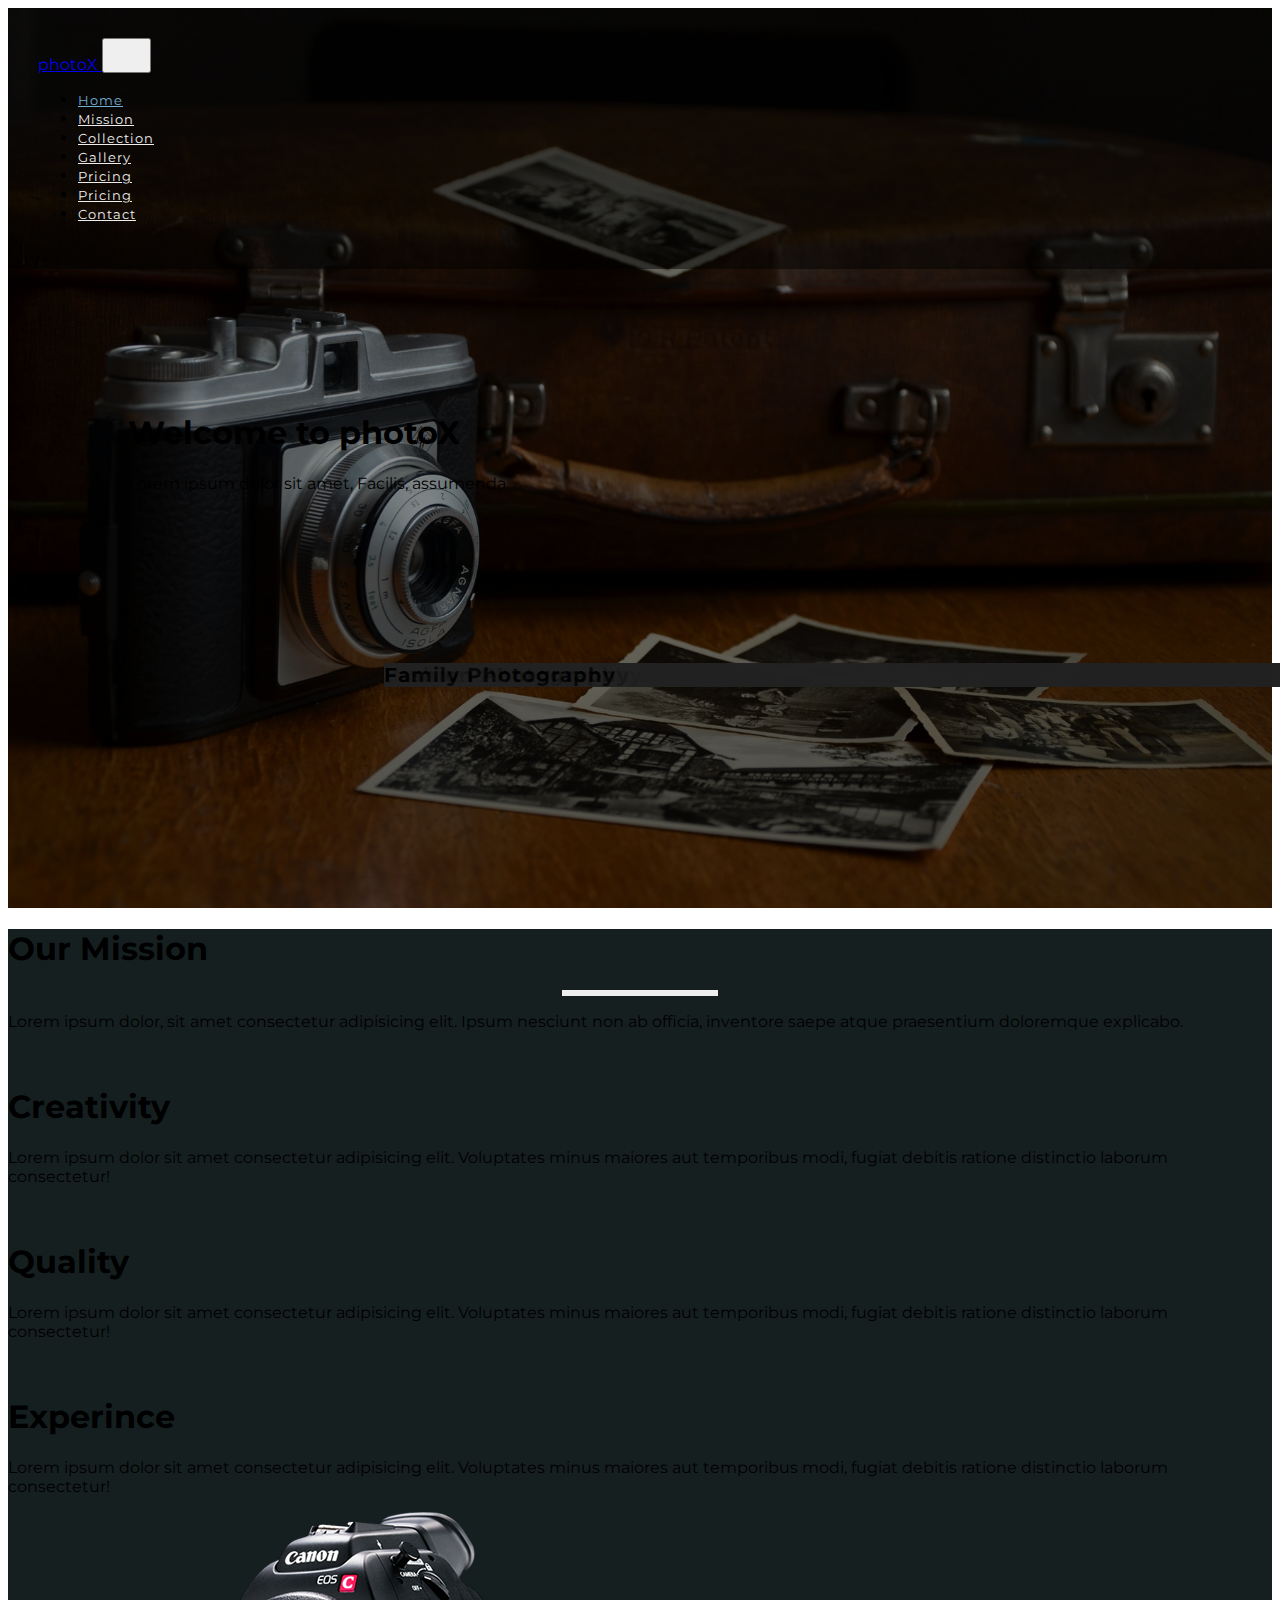
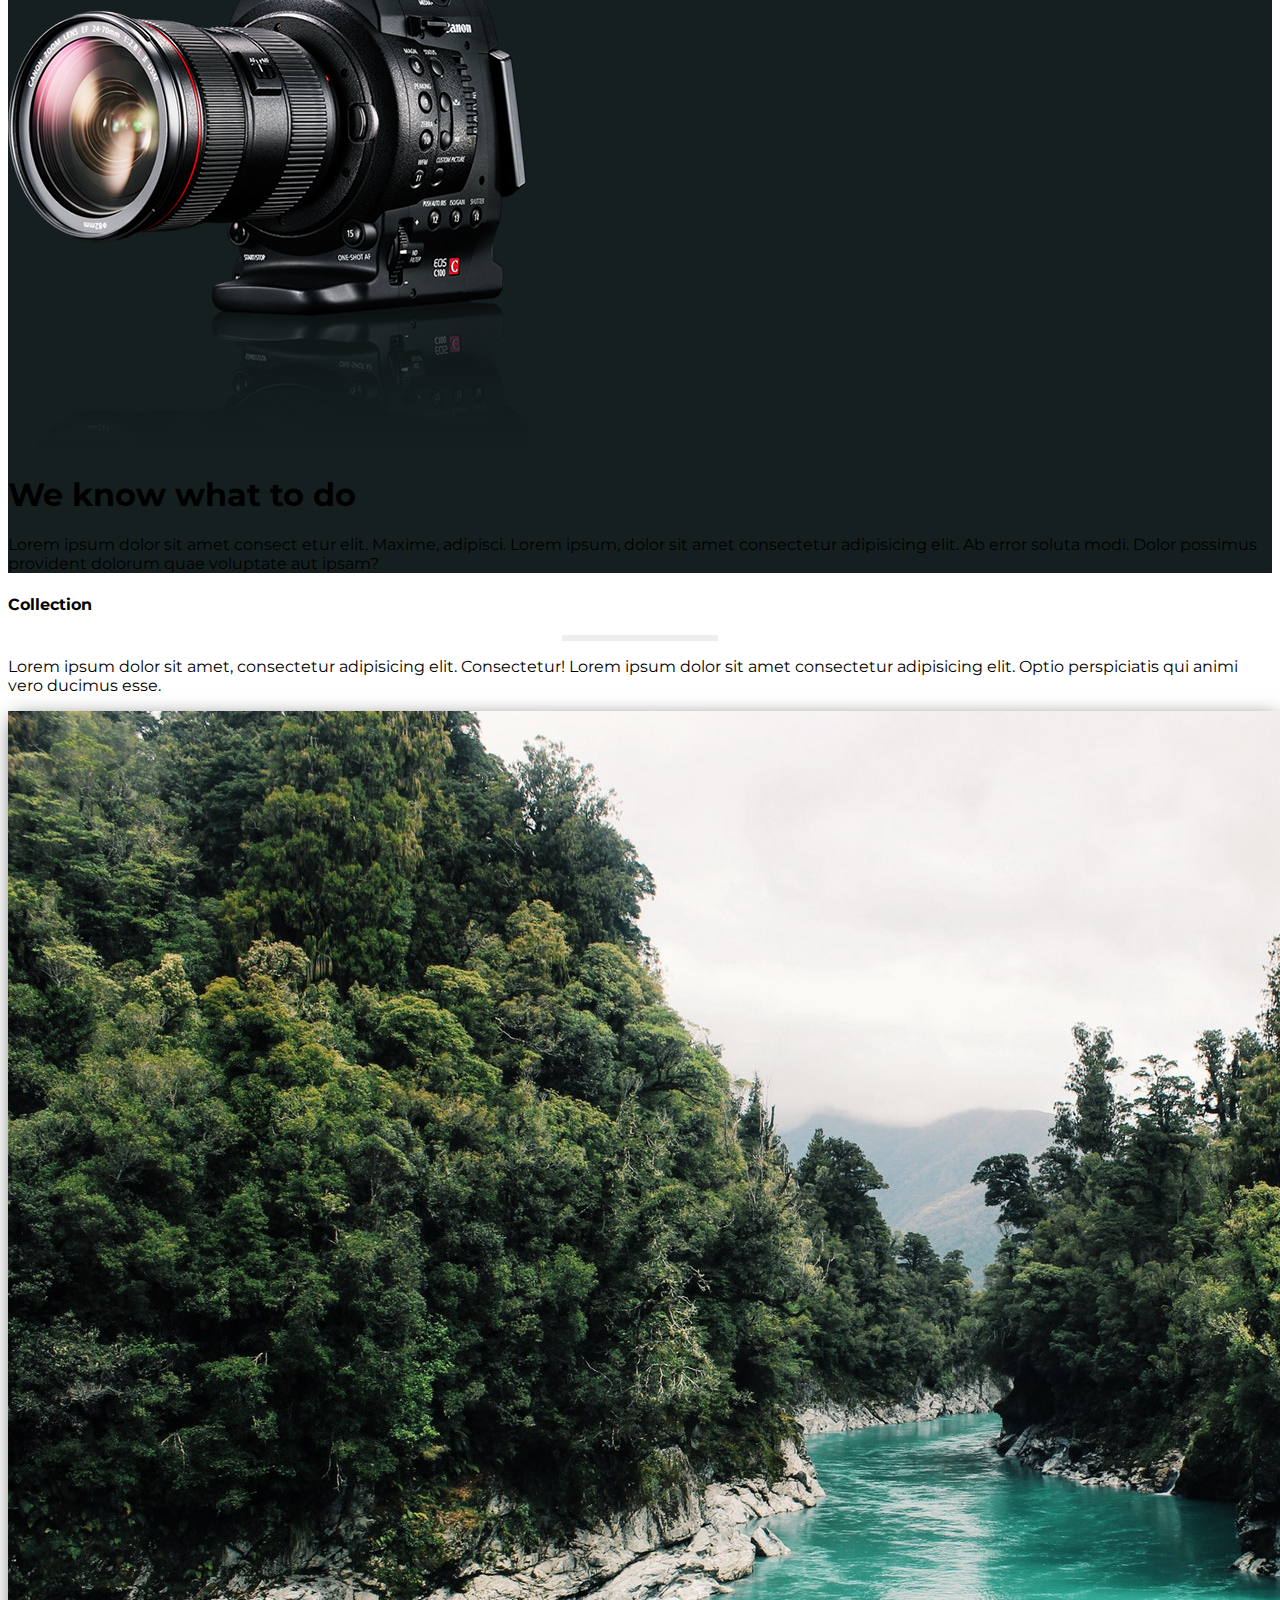
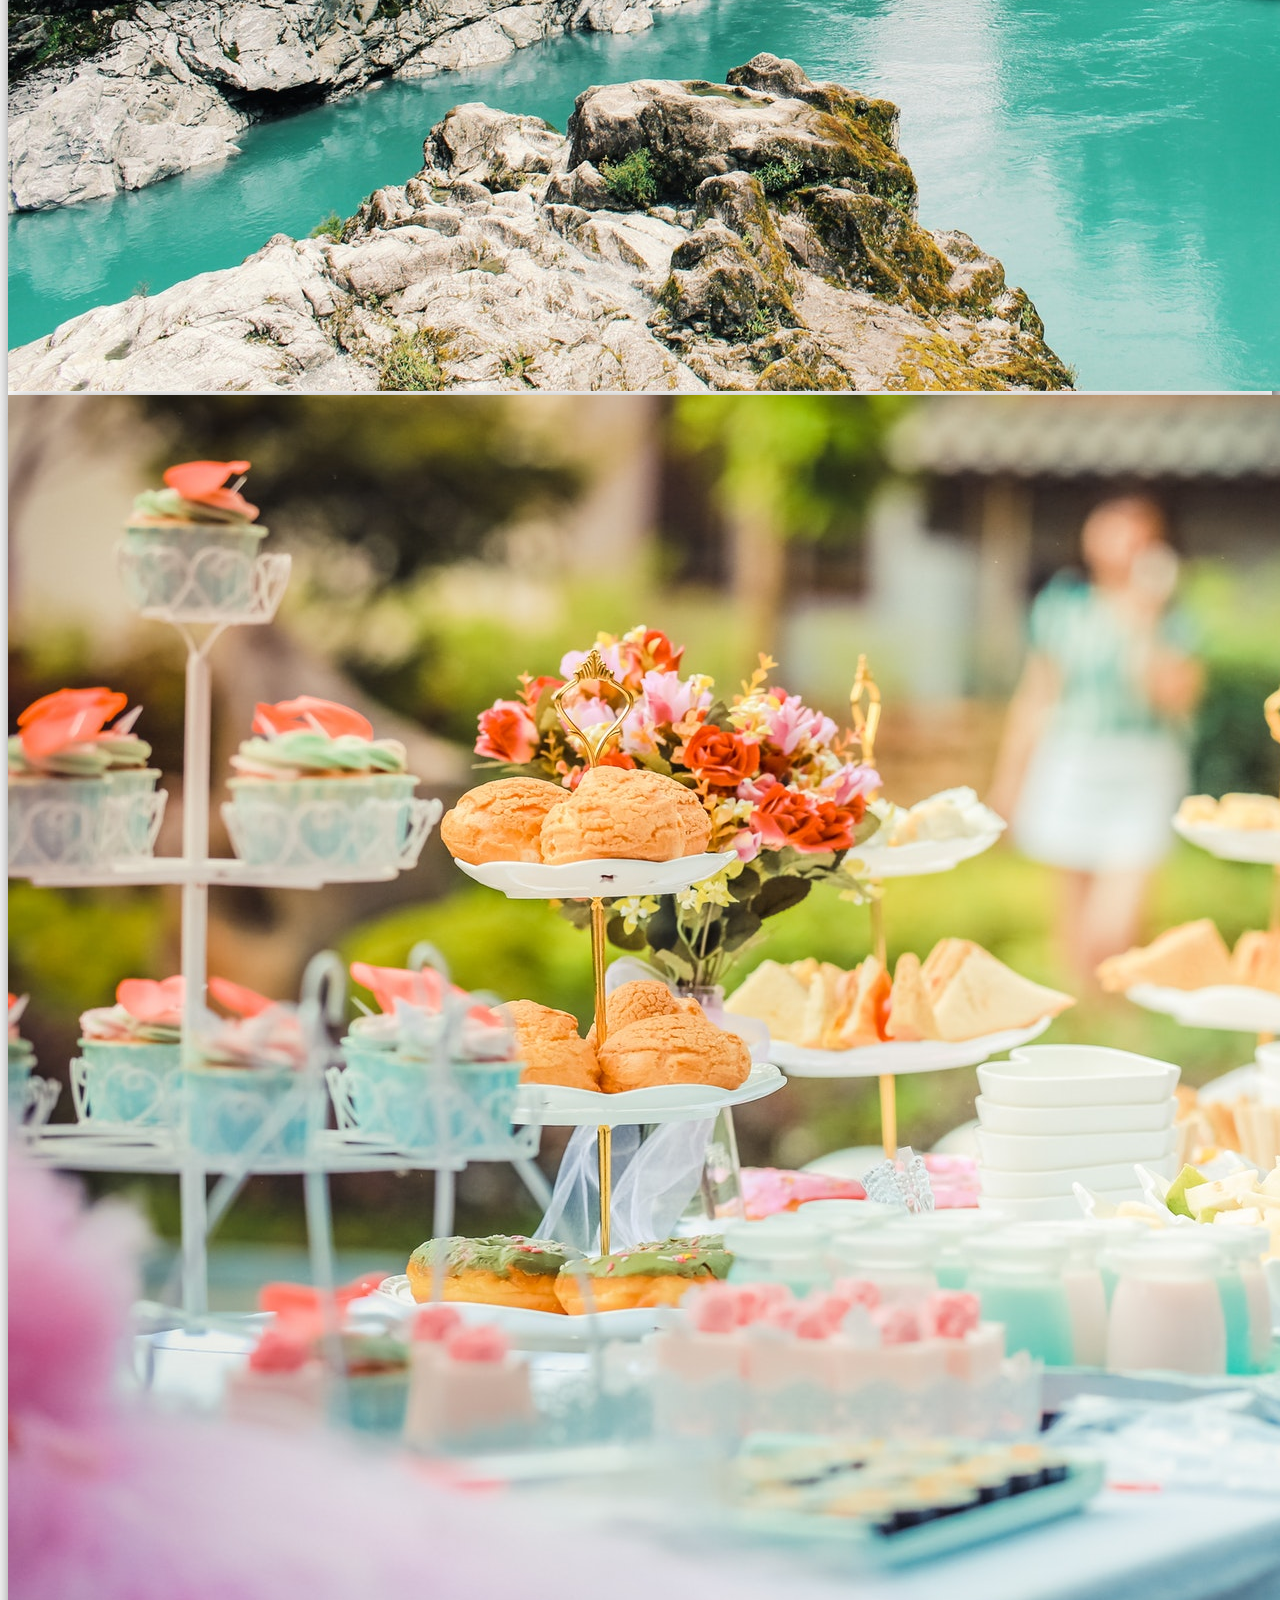
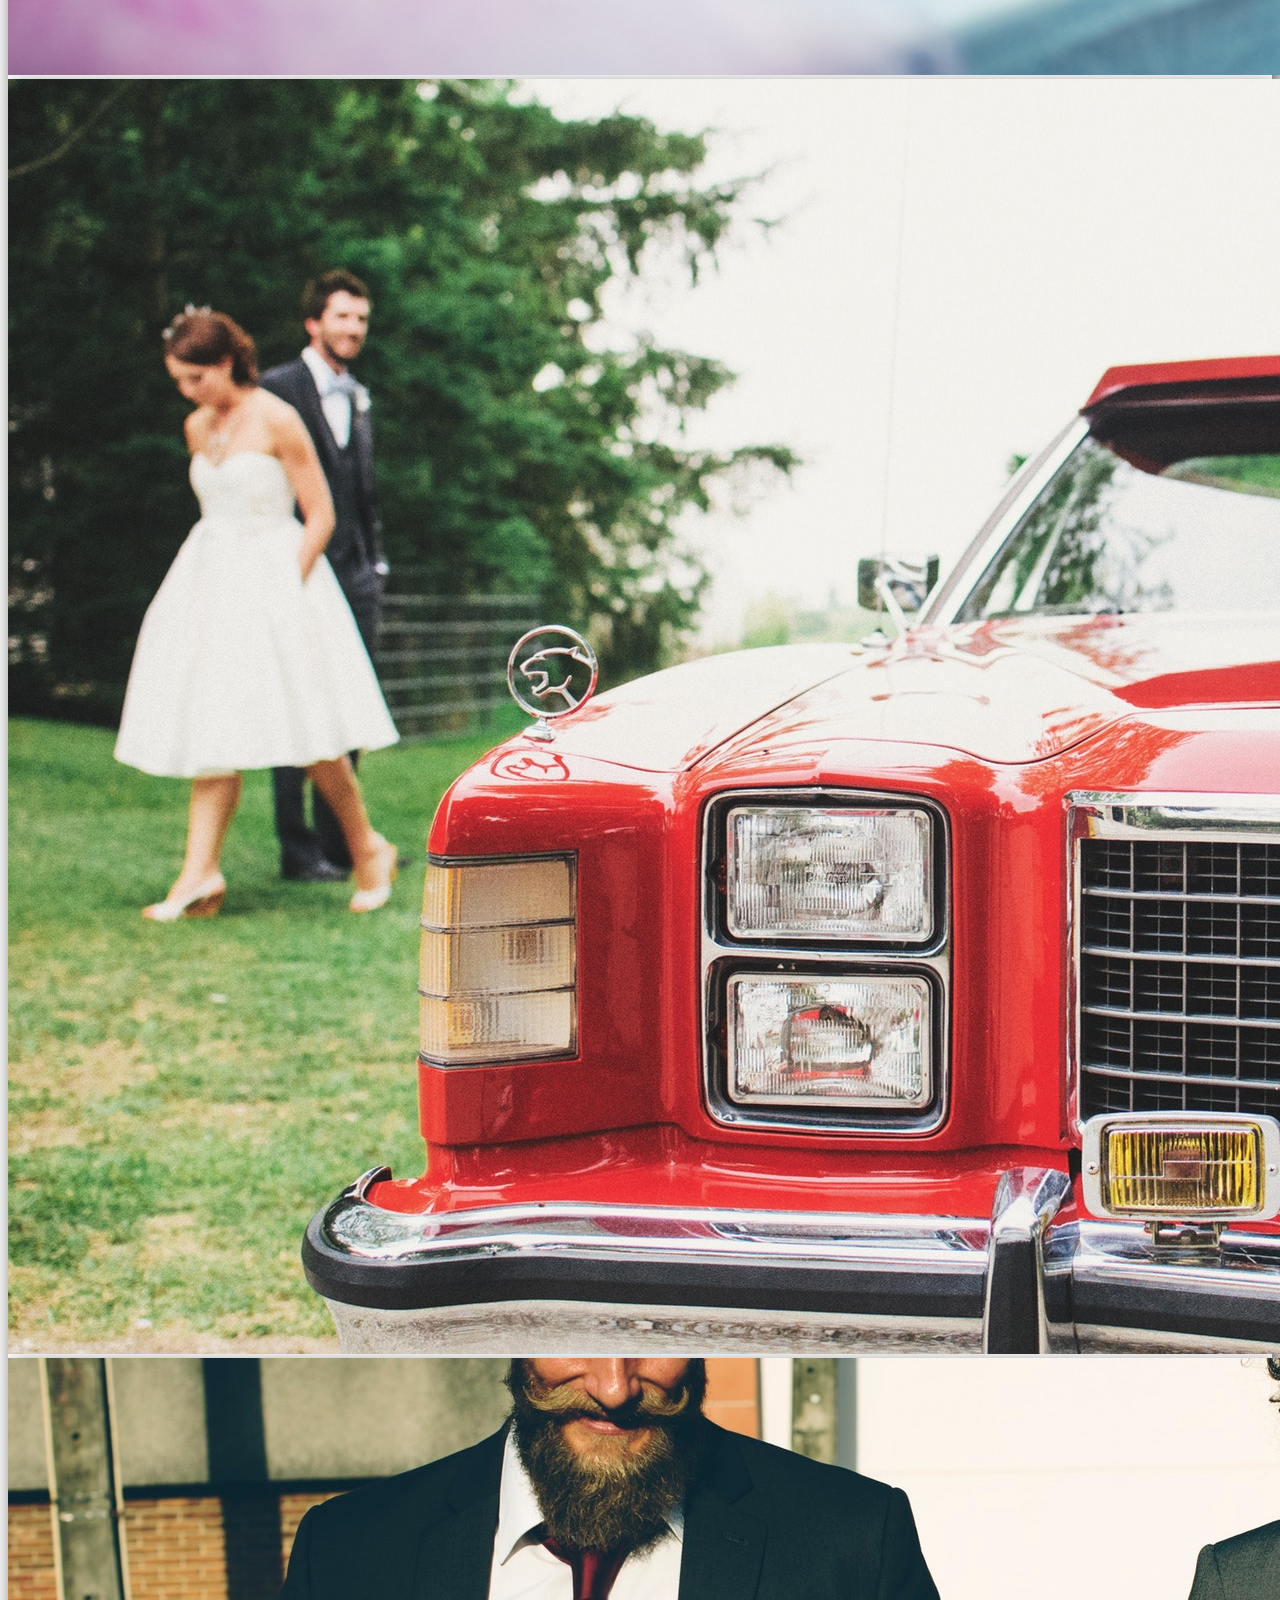
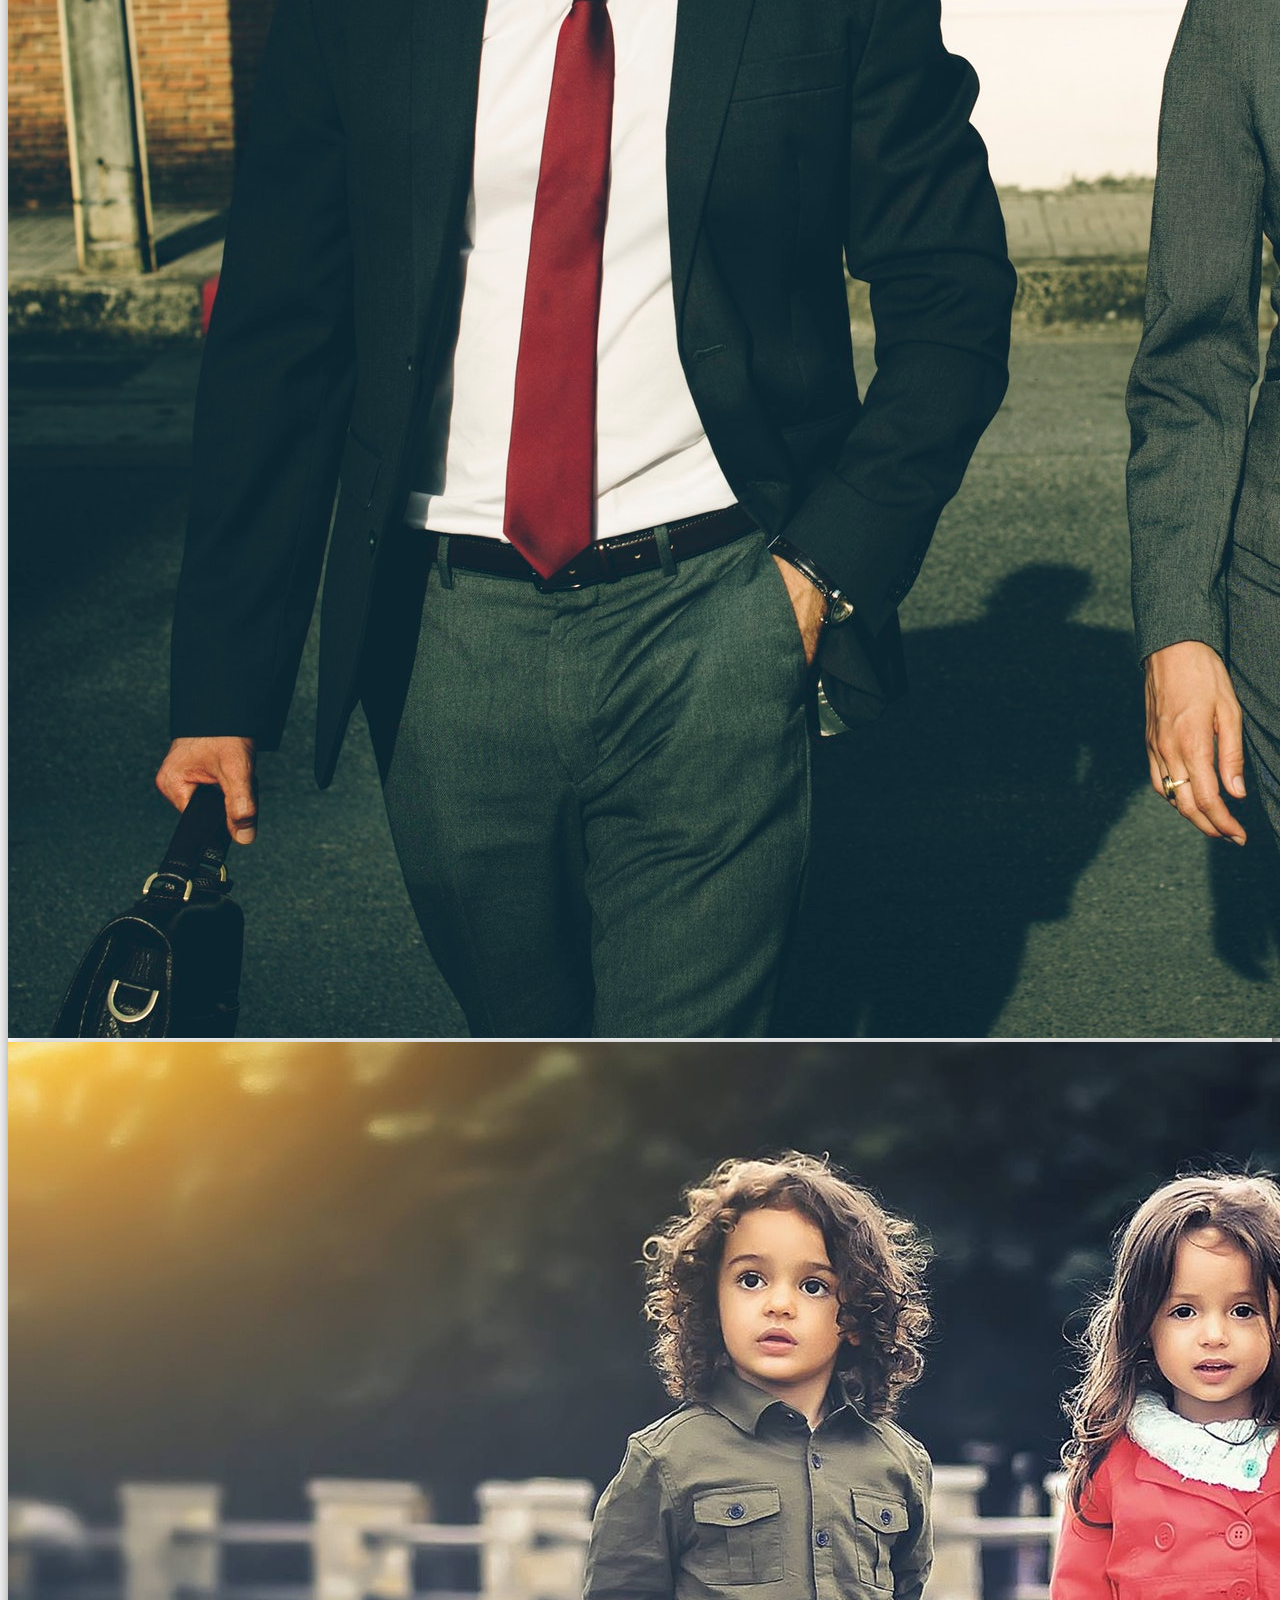
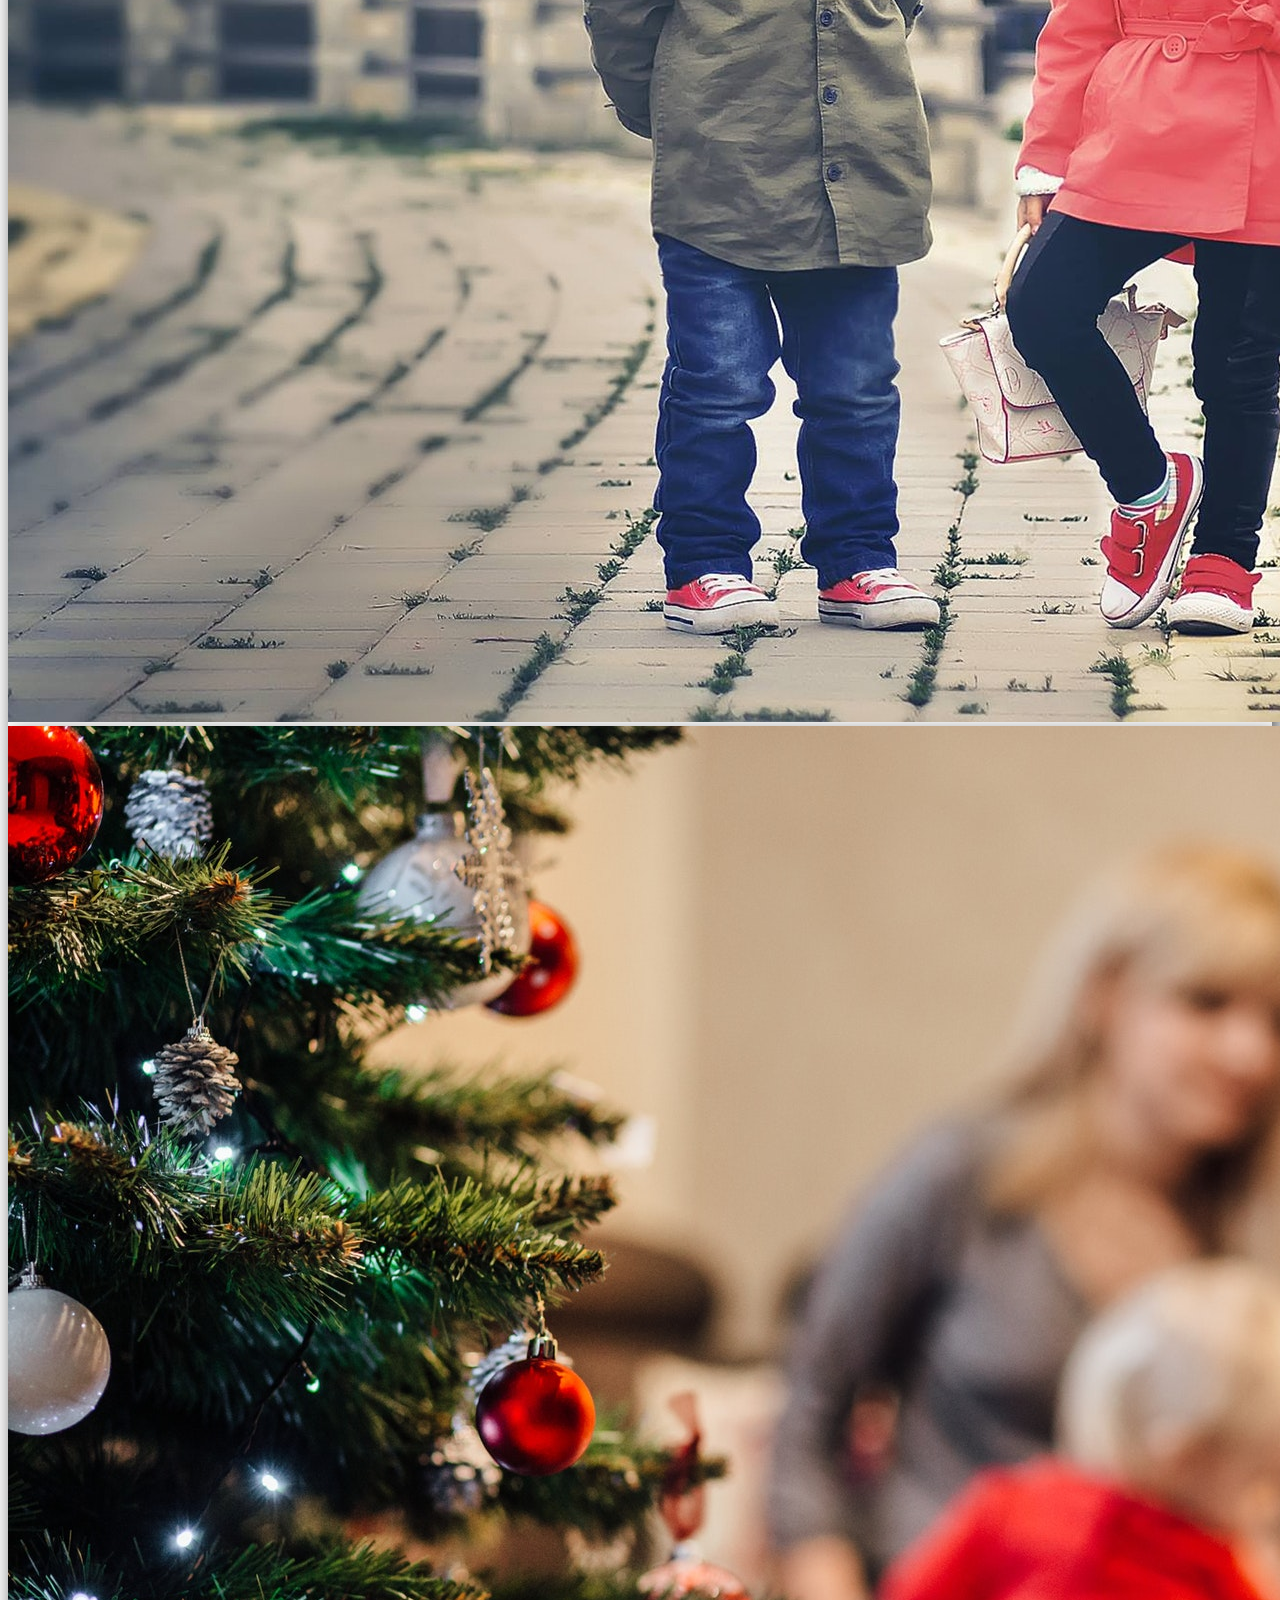
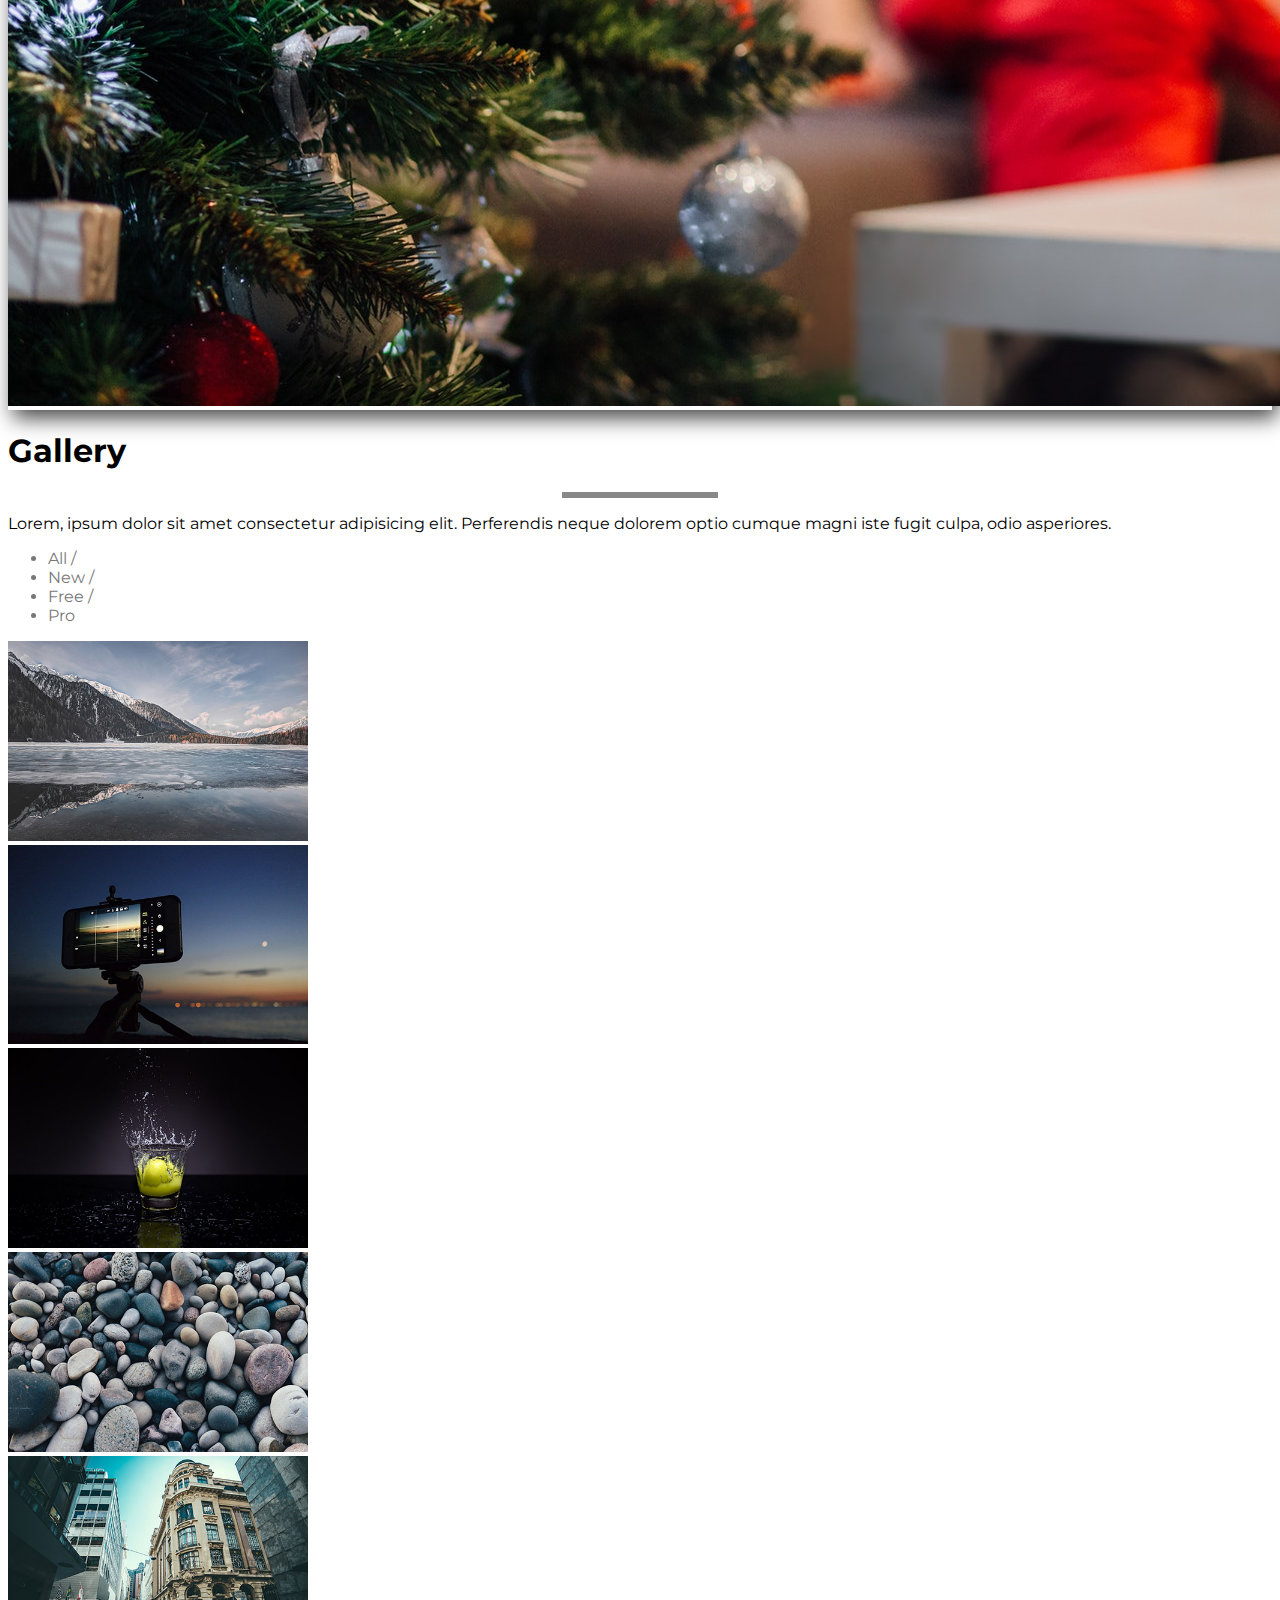
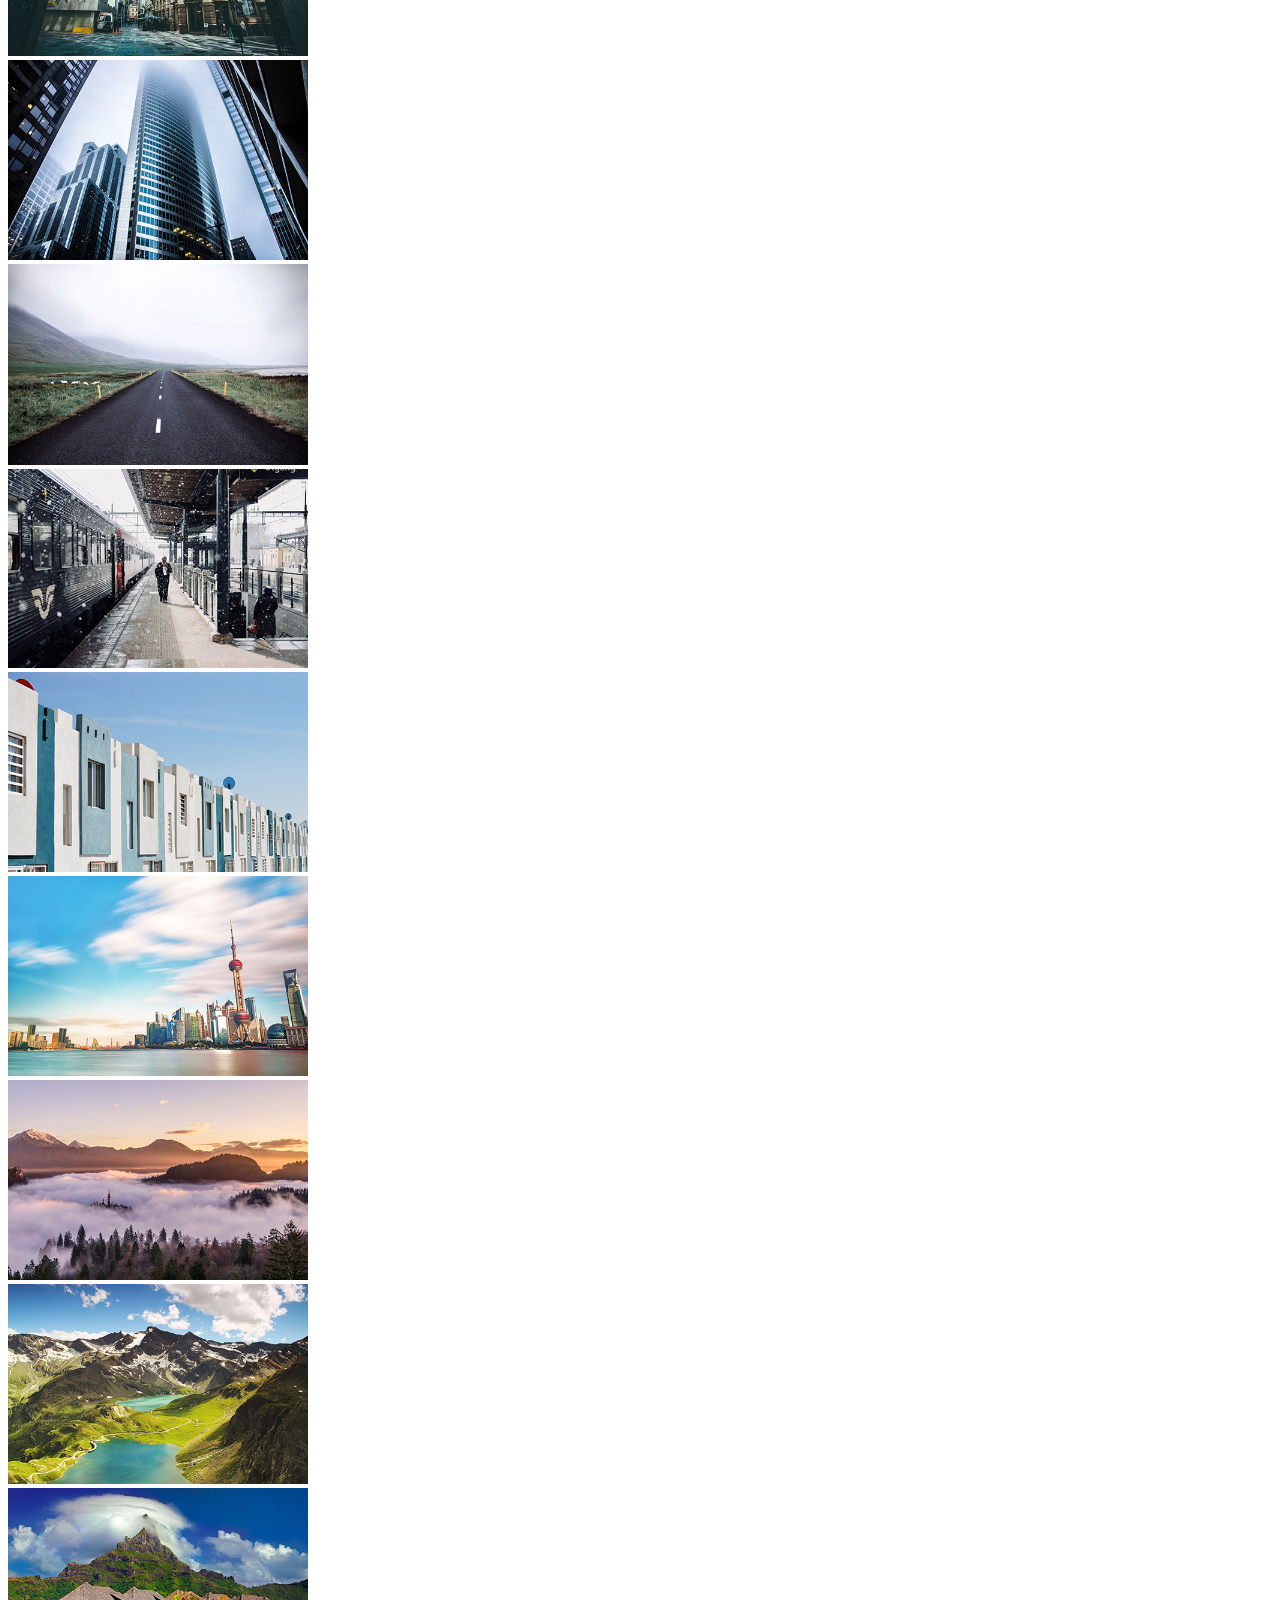
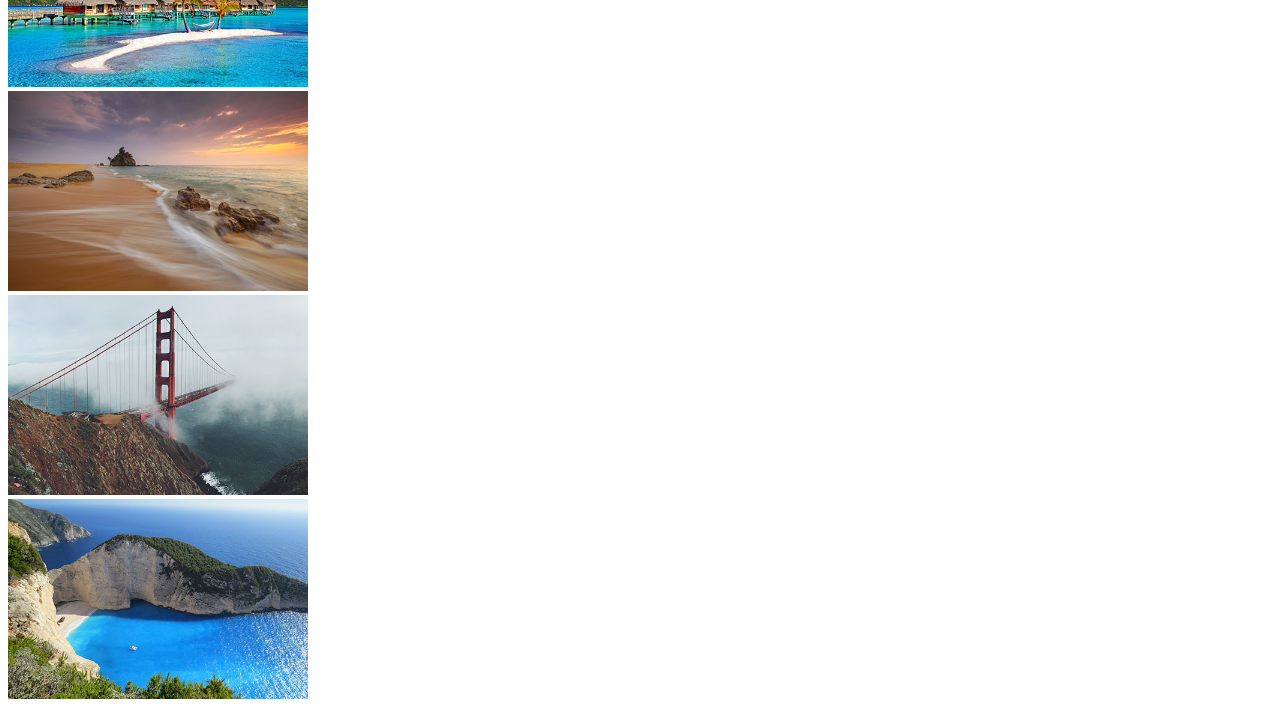
==== Project 3/index.html @ f21deffd "gallery added" ====
<!DOCTYPE html>
<html lang="en">
<head>
  <meta charset="UTF-8">
  <meta name="viewport" content="width=device-width, initial-scale=1.0">
  <meta http-equiv="X-UA-Compatible" content="ie=edge">
  <link rel="stylesheet" href="https://use.fontawesome.com/releases/v5.7.0/css/all.css" integrity="sha384-lZN37f5QGtY3VHgisS14W3ExzMWZxybE1SJSEsQp9S+oqd12jhcu+A56Ebc1zFSJ" crossorigin="anonymous">
  <link rel="stylesheet" href="https://stackpath.bootstrapcdn.com/bootstrap/4.2.1/css/bootstrap.min.css" integrity="sha384-GJzZqFGwb1QTTN6wy59ffF1BuGJpLSa9DkKMp0DgiMDm4iYMj70gZWKYbI706tWS" crossorigin="anonymous">
  <link rel="stylesheet" href="https://fonts.googleapis.com/css?family=Montserrat">
  <link rel="stylesheet" href="style.css">
  <title>Admin Dashboard</title>
</head>
<body>
  
  <!-- header -->
  <header>

    <!-- navbar   -->
    <nav class="navbar navbar-expand-lg fixed-top nav-menu">
      <a href="#" class="navbar-brand text-light text-uppercase"><span class="h2 font-weight-bold">photo</span><span class="h1">X</span>
      </a>
      <button class="navbar-toggler nav-button" type="button" data-toggle="collapse" data-target="#myNavbar">
        <div class="bg-light line1"></div>
        <div class="bg-light line2"></div>        
        <div class="bg-light line3"></div>        
      </button>
      <div class="collapse navbar-collapse justify-content-end text-uppercase font-weight-bold" id="myNavbar">
        <ul class="navbar-nav">
          <li class="nav-item"><a href="#" class="nav-link m-2 menu-item nav-active">Home</a></li>
          <li class="nav-item"><a href="#" class="nav-link m-2 menu-item">Mission</a></li>
          <li class="nav-item"><a href="#" class="nav-link m-2 menu-item">Collection</a></li>
          <li class="nav-item"><a href="#" class="nav-link m-2 menu-item">Gallery</a></li>
          <li class="nav-item"><a href="#" class="nav-link m-2 menu-item">Pricing</a></li>
          <li class="nav-item"><a href="#" class="nav-link m-2 menu-item">Pricing</a></li>
          <li class="nav-item"><a href="#" class="nav-link m-2 menu-item">Contact</a></li>
        </ul>
      </div>
    </nav>
    <!-- end of navbar   -->
    
    <!-- banner -->
    <div class="text-light text-md-right text-center banner">
      <h1 class="display-4 banner-heading">Welcome to <span class="text-uppercase">photo</span><span class="display-3">X</span></h1>
      <p class="lead banner-par">Lorem ipsum dolor sit amet, Facilis, assumenda.</p>
    </div>
    <!-- end of banner -->

  </header>
  <!-- end of header -->

  <!-- mission -->
  <section class="p-5 mission">
    <div class="container-fluid">
      <!-- title -->
      <div class="row text-white text-center">
        <div class="col m-4">
          <h1 class="display-4 mb-4 ">Our Mission</h1>
          <div class="underline mb-4"></div>
          <p class="lead">Lorem ipsum dolor, sit amet consectetur adipisicing elit. Ipsum nesciunt non ab officia, inventore saepe atque praesentium doloremque explicabo.</p>
        </div>
      </div>
      <!-- end of title -->
      <div class="row my-5">
        <div class="col-md-4 text-center">
          <li class="fas fa-cogs fa-5x text-danger mb-4"></li>
          <h1 class="text-white mb-3">Creativity</h1>
          <p class="text-muted">Lorem ipsum dolor sit amet consectetur adipisicing elit. Voluptates minus maiores aut temporibus modi, fugiat debitis ratione distinctio laborum consectetur!</p>
        </div>

        <div class="col-md-4 text-center">
          <li class="fas fa-thumbs-up fa-5x text-danger mb-4"></li>
          <h1 class="text-white mb-3">Quality</h1>
          <p class="text-muted">Lorem ipsum dolor sit amet consectetur adipisicing elit. Voluptates minus maiores aut temporibus modi, fugiat debitis ratione distinctio laborum consectetur!</p>
        </div>

        <div class="col-md-4 text-center">
          <li class="fas fa-handshake fa-5x text-danger mb-4"></li>
          <h1 class="text-white mb-3">Experince</h1>
          <p class="text-muted">Lorem ipsum dolor sit amet consectetur adipisicing elit. Voluptates minus maiores aut temporibus modi, fugiat debitis ratione distinctio laborum consectetur!</p>
        </div>
      </div>      
    </div>
    <div class="container">
      <div class="row align-items-center">
        <div class="col-lg-5 text-center">
          <img src="images/camera.png" alt="" class="img-fluid camera-img">
        </div>
        <div class="col-lg-7 text-white text-lg-right text-center mission-text">
          <h1>We know what to do</h1>
          <p class="lead">Lorem ipsum dolor sit amet consect etur  elit. Maxime, adipisci. Lorem ipsum, dolor sit amet consectetur adipisicing elit. Ab error soluta modi. Dolor possimus provident dolorum quae voluptate aut ipsam?</p>
        </div>
      </div> 
    </div>
  </section>
  <!-- end of mission -->

  <!-- collection -->
  <section class="bg-secondary py-4">
    <div class="container-fluid">
      <!-- title -->
      <div class="row text-white text-center">
        <div class="col m-4">
          <h4 class="display-4 mb-4">Collection</h4>
          <div class="underline mb-4"></div>
          <p class="lead">Lorem ipsum dolor sit amet, consectetur adipisicing elit. Consectetur! Lorem ipsum dolor sit amet consectetur adipisicing elit. Optio perspiciatis qui animi vero ducimus esse.</p>
        </div>
      </div>
      <!-- end of title -->
      <div class="row">
        <div class="col-lg-4 col-sm-6 my-5">
          <div class="card border-0 card-shadow">
            <img src="images/nature.jpeg" class="card-img">
            <div class="card-img-overlay">
              <h5 class="text-white text-uppercase font-weight-bold p-2 heading">Nature Photography</h5>
            </div>
          </div>
        </div>
        <div class="col-lg-4 col-sm-6 my-5">
          <div class="card border-0 card-shadow">
            <img src="images/party.jpeg" class="card-img">
            <div class="card-img-overlay">
              <h5 class="text-white text-uppercase font-weight-bold p-2 heading">Party Photography</h5>
            </div>
          </div>
        </div>
        <div class="col-lg-4 col-sm-6 my-5">
          <div class="card border-0 card-shadow">
            <img src="images/wedding.jpeg" class="card-img">
            <div class="card-img-overlay">
              <h5 class="text-white text-uppercase font-weight-bold p-2 heading">Wedding Photography</h5>
            </div>
          </div>
        </div>
        <div class="col-lg-4 col-sm-6 my-5">
          <div class="card border-0 card-shadow">
            <img src="images/business.jpeg" class="card-img">
            <div class="card-img-overlay">
              <h5 class="text-white text-uppercase font-weight-bold p-2 heading">Business Photography</h5>
            </div>
          </div>
        </div>
        <div class="col-lg-4 col-sm-6 my-5">
          <div class="card border-0 card-shadow">
            <img src="images/fashion.jpeg" class="card-img">
            <div class="card-img-overlay">
              <h5 class="text-white text-uppercase font-weight-bold p-2 heading">Fashion Photography</h5>
            </div>
          </div>
        </div>
        <div class="col-lg-4 col-sm-6 my-5">
          <div class="card border-0 card-shadow">
            <img src="images/family.jpeg" class="card-img">
            <div class="card-img-overlay">
              <h5 class="text-white text-uppercase font-weight-bold p-2 heading">Family Photography</h5>
            </div>
          </div>
        </div>

      </div>
    </div>
  </section>
  <!-- end of collection -->

  <!-- gallery -->
  <section class="py-5">
    <div class="container-fluid">
      <!-- title -->
      <div class="row text-muted text-center">
        <div class="col m-4">
          <h1 class="display-4 mb-4">Gallery</h1>
          <div class="underline-dark mb-4 "></div>
          <p class="lead">Lorem, ipsum dolor sit amet consectetur adipisicing elit. Perferendis neque dolorem optio cumque magni iste fugit culpa, odio asperiores.</p>
        </div>
      </div>
      <!-- end of title -->
      <ul class="list-inline text-center text-uppercase font-weight-bold my-4">
        <li class="list-inline-item gallery-list-item" data-filter="all">All <span class="mx-md-5 mx-3  text-muted">/</span></li>
        <li class="list-inline-item gallery-list-item" data-filter="new">New <span class="mx-md-5 mx-3  text-muted">/</span></li>
        <li class="list-inline-item gallery-list-item" data-filter="free">Free <span class="mx-md-5 mx-3  text-muted">/</span></li>
        <li class="list-inline-item gallery-list-item" data-filter="pro">Pro </li>
      </ul>
      <div class="container-fluid">
        <div class="d-flex flex-wrap justify-content-center">
          <div class="filter new"><img src="images/img1.jpeg" width="300"></div>
          <div class="filter free"><img src="images/img2.jpeg" width="300"></div>
          <div class="filter pro"><img src="images/img3.jpeg" width="300"></div>
          <div class="filter new"><img src="images/img4.jpeg" width="300"></div>
          <div class="filter free"><img src="images/img5.jpeg" width="300"></div>
          <div class="filter pro"><img src="images/img6.jpeg" width="300"></div>
          <div class="filter new"><img src="images/img7.jpeg" width="300"></div>
          <div class="filter free"><img src="images/img8.jpeg" width="300"></div>
          <div class="filter pro"><img src="images/img9.jpeg" width="300"></div>
          <div class="filter new"><img src="images/img10.jpeg" width="300"></div>
          <div class="filter free"><img src="images/img11.jpeg" width="300"></div>
          <div class="filter pro"><img src="images/img12.jpeg" width="300"></div>
          <div class="filter new"><img src="images/img13.jpeg" width="300"></div>
          <div class="filter free"><img src="images/img14.jpeg" width="300"></div>
          <div class="filter pro"><img src="images/img15.jpeg" width="300"></div>
          <div class="filter new"><img src="images/img16.jpeg" width="300"></div>
        </div>  
      </div>
    </div>
  </section>
  <!-- end of gallery -->
  
  
  <script src="https://code.jquery.com/jquery-3.3.1.slim.min.js" integrity="sha384-q8i/X+965DzO0rT7abK41JStQIAqVgRVzpbzo5smXKp4YfRvH+8abtTE1Pi6jizo" crossorigin="anonymous"></script>
  <script src="https://cdnjs.cloudflare.com/ajax/libs/popper.js/1.14.6/umd/popper.min.js" integrity="sha384-wHAiFfRlMFy6i5SRaxvfOCifBUQy1xHdJ/yoi7FRNXMRBu5WHdZYu1hA6ZOblgut" crossorigin="anonymous"></script>
  <script src="https://stackpath.bootstrapcdn.com/bootstrap/4.2.1/js/bootstrap.min.js" integrity="sha384-B0UglyR+jN6CkvvICOB2joaf5I4l3gm9GU6Hc1og6Ls7i6U/mkkaduKaBhlAXv9k" crossorigin="anonymous"></script>

  <script src="app.js"></script>
  

</body>
</html>
---- Project 3/style.css ----
body{
  font-family: 'Montserrat', sans-serif
}

/* header */

header{
  height: 100vh;
  background: linear-gradient(rgba(0,0,0, .4), rgba(0,0,0,.5)) ,url(images/header-img.jpeg) no-repeat center/cover; 
}

/* navbar */
.nav-menu {
  background: linear-gradient(rgba(0,0,0,.3), rgba(0,0,0,.5));
  padding: 30px;
  transition: all .7s;
}

.menu-item {
  font-size: 13px;
  letter-spacing: 1px;
  color:#eee;
  transition: color .5s;
}

.menu-item:hover{
  color: #70aed2;
}

.nav-active{
  color: #70aed2;
}

.line1, .line2, .line3 {
  width: 23px;
  height: 3px;
  margin: 5px;
  transition: all .4s; 
}

.change .line1 {
  transform: rotate(-45deg) translate(-5px, 6px);
}

.change .line2 {
  opacity: 0;
}

.change .line3 {
  transform: rotate(45deg) translate(-5px, -6px);
}

.custom-navbar {
  padding: 5px 30px;
  background: linear-gradient(rgba(0,0,0, .6), rgba(0,0,0, .7));
}

/* end of navbar */

/* banner */
.banner{
  position: absolute;
  top:50%;
  left:50%;
  transform: translate(-50%, -50%);
  width: 80%;
}

.banner-heading {
  animation: anim 2s;
}

.banner-par {
  animation: anim 2s .5s;
  animation-fill-mode: backwards;
}

@keyframes anim{
  0% {
    transform:  translateX(-100px);
    opacity: 0;
  }
  100% {
    transform:  translateX(0);
    opacity: 1;
  }
}
/*end of banner */


/* end header */

/* mission */
.mission{
  background: #151f20;

}

.underline{
  width: 150px;
  border: 3px solid #eee;
  margin: auto;
}

@keyframes fromLeft {
  0% {
    transform: translateX(-120px);
    opacity:0;
  }
  100% {
    transform: translateX(0);
    opacity: 1;
  }
}

.fromLeft{
  animation: fromLeft 3s;
}

.fromRight{
  animation: fromRight 3s;
}

@keyframes fromRight{
  0% {
    transform: translateX(50px);
    opacity:0;
  }
  100% {
    transform: translateX(0);
    opacity: 1;
  }
}
/* end of mission */

/* collection */
.card-shadow {
  box-shadow: 5px 8px 20px #444;
}

.heading{
  position: absolute;
  top: 70%;
  right: 0;
  font-size: 20px;
  letter-spacing: 1px;
  background: #222;
  width: 70%;
  cursor: pointer;
  opacity: .7;
  transform: all .5s;
}

.heading:hover{
  opacity: 1;
}
/* end of collection */

/* gallery */
.underline-dark{
  width: 150px;
  border: 3px solid #888;
  margin: auto;
}

.gallery-list-item{
  color: #777;
  cursor: pointer;
  user-select: none; 
}

.active-item{
  color: #70aed2;
}
/* end of gallery */
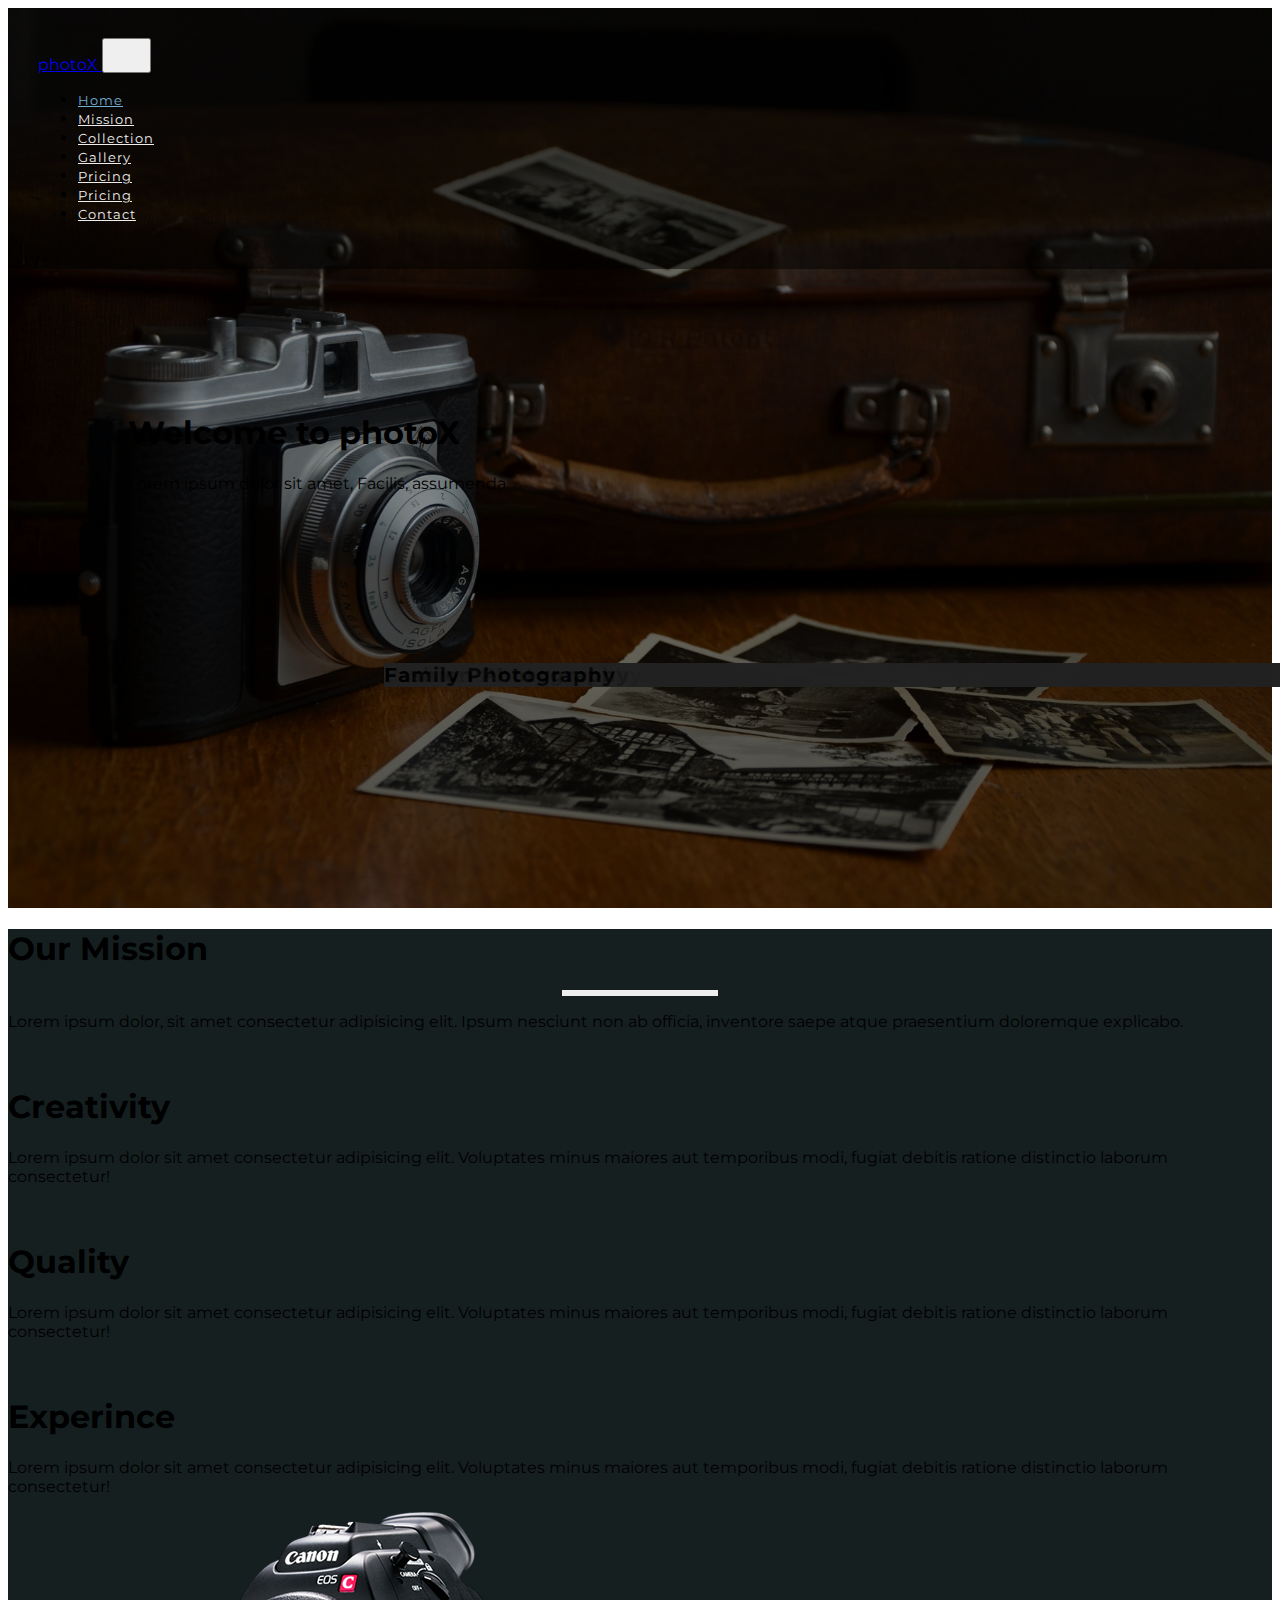
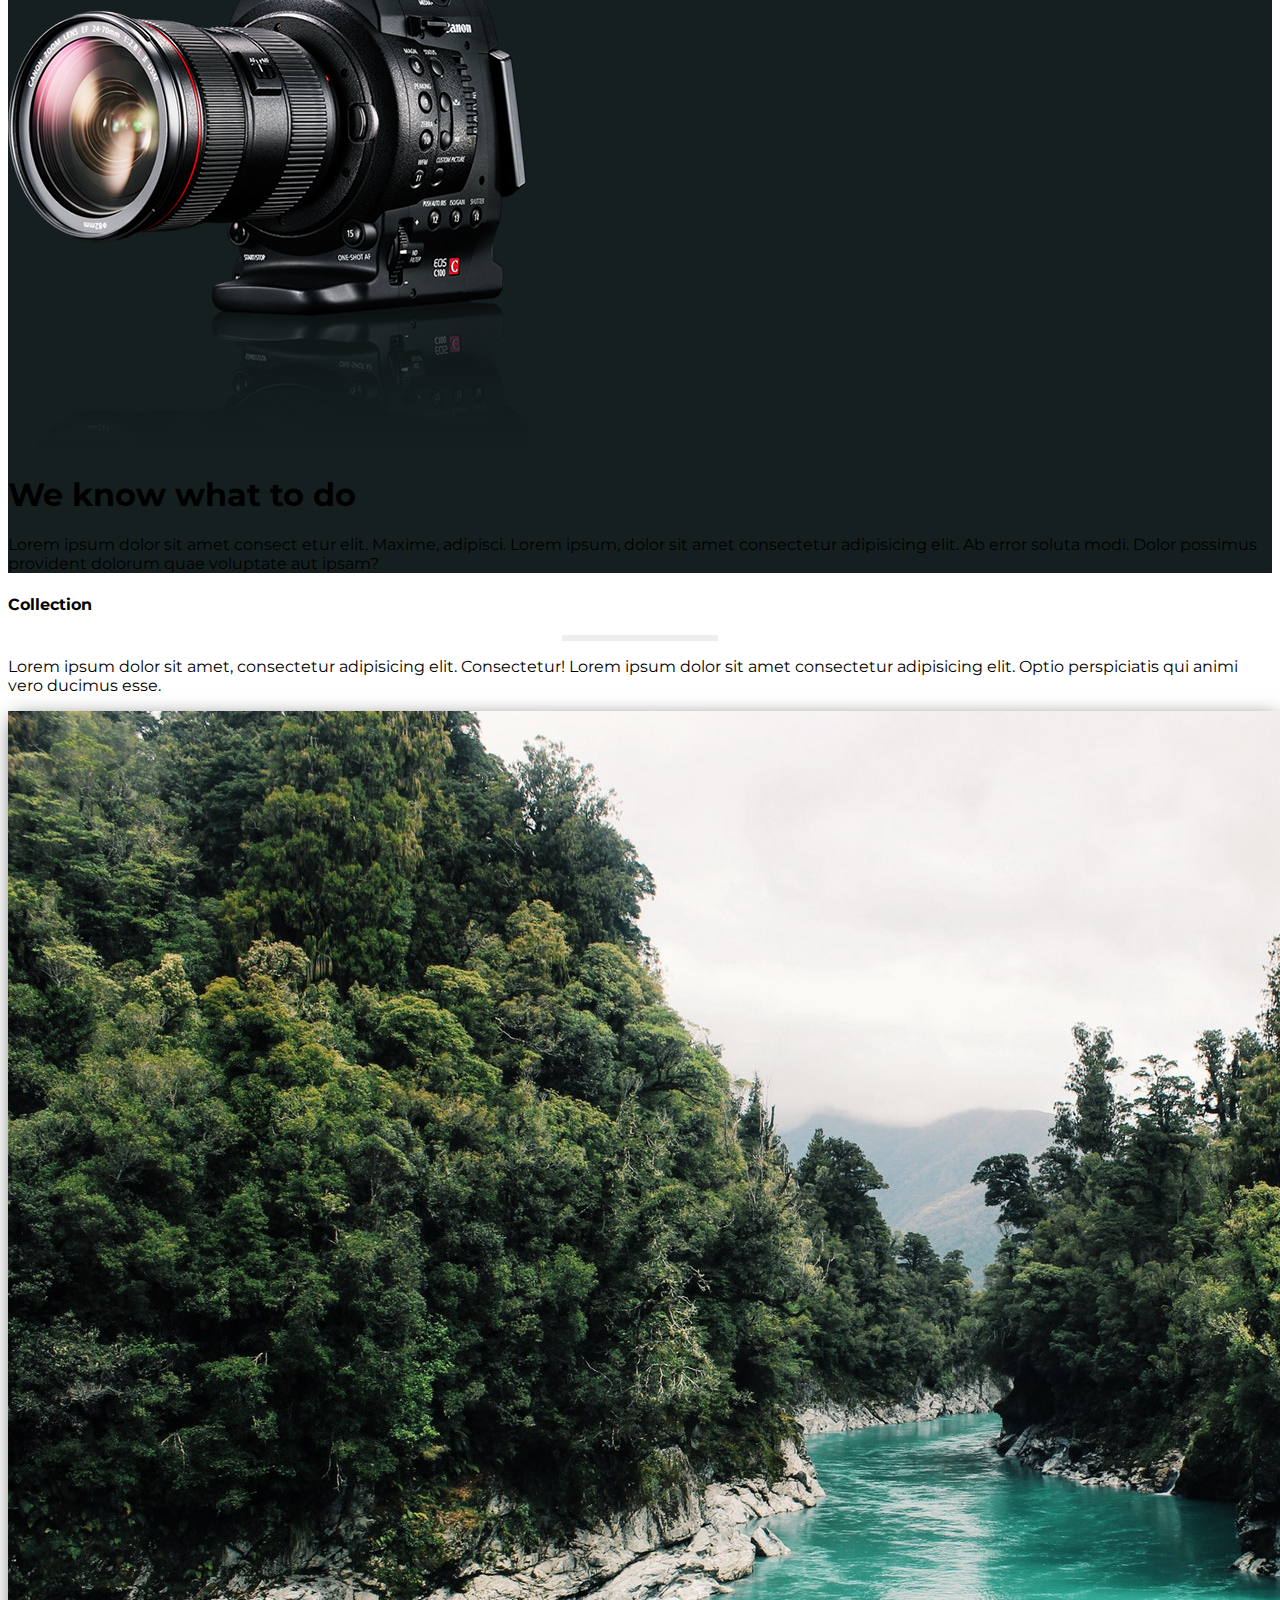
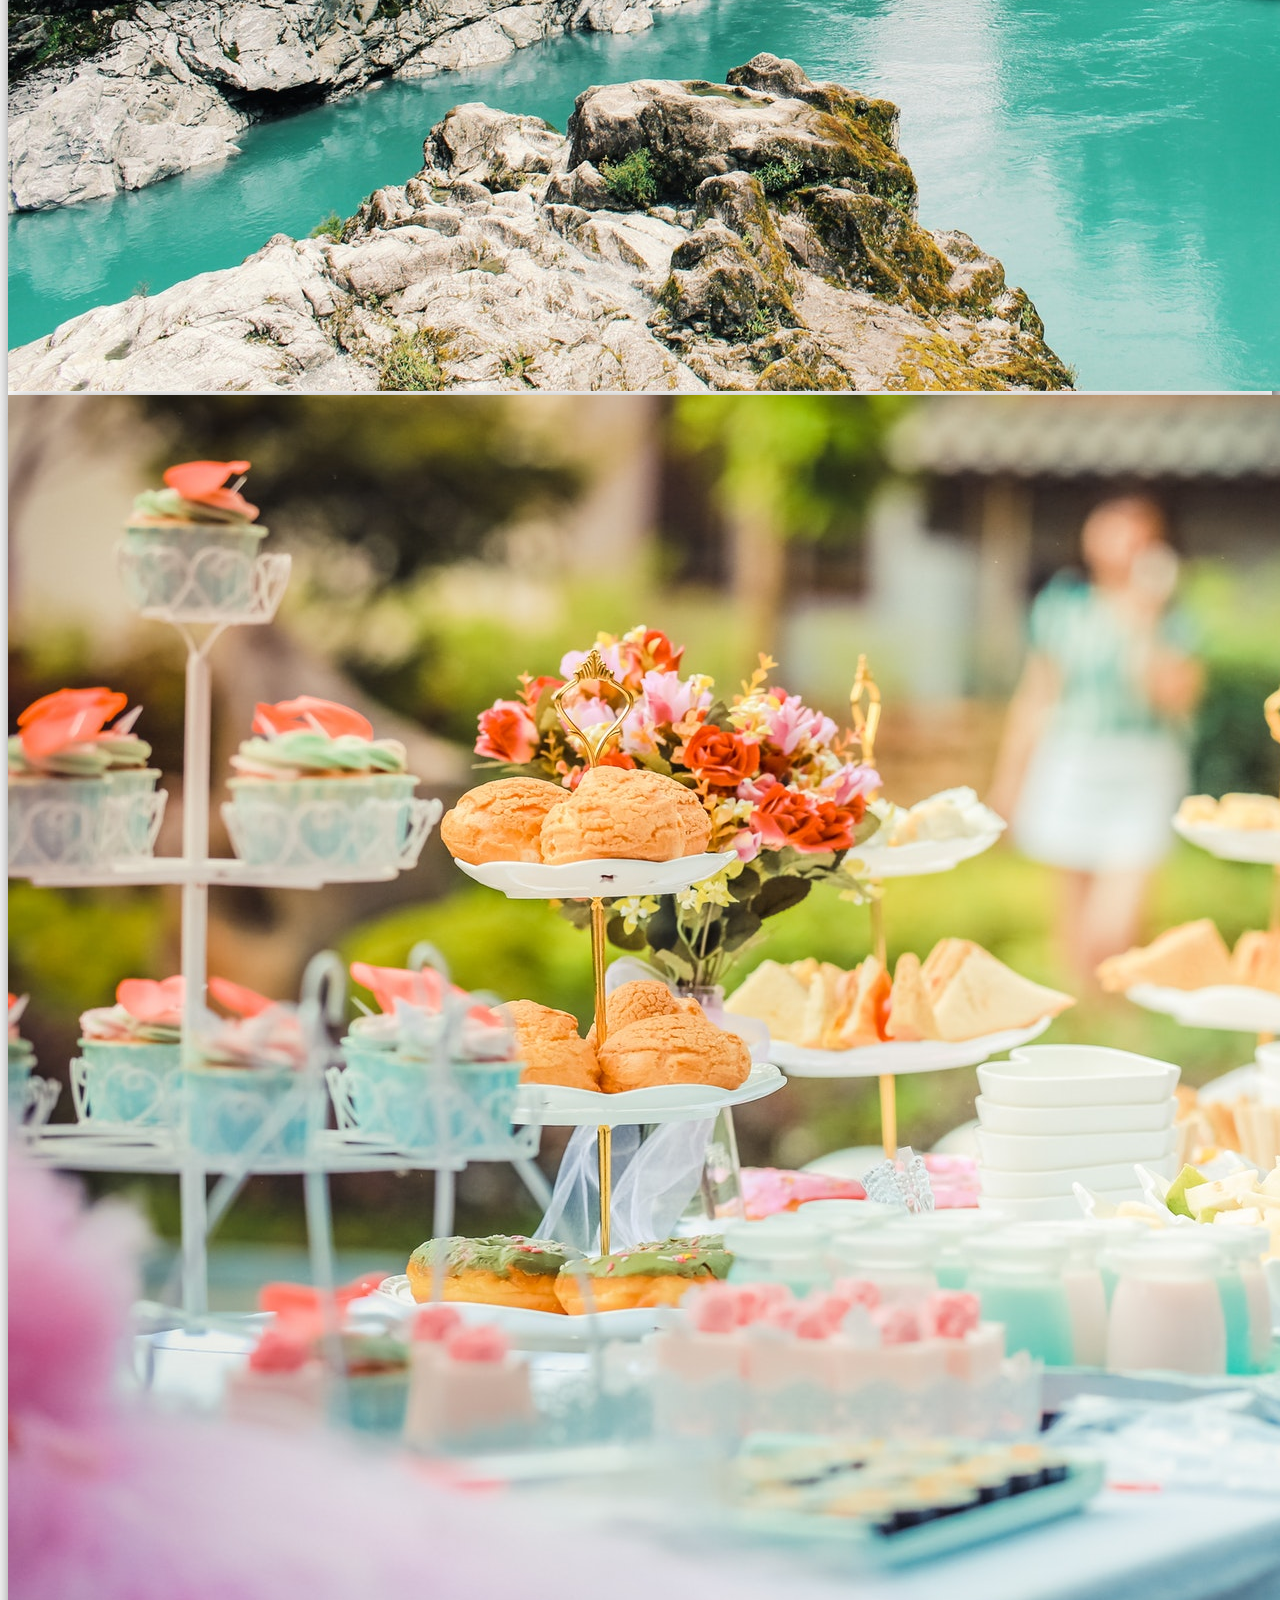
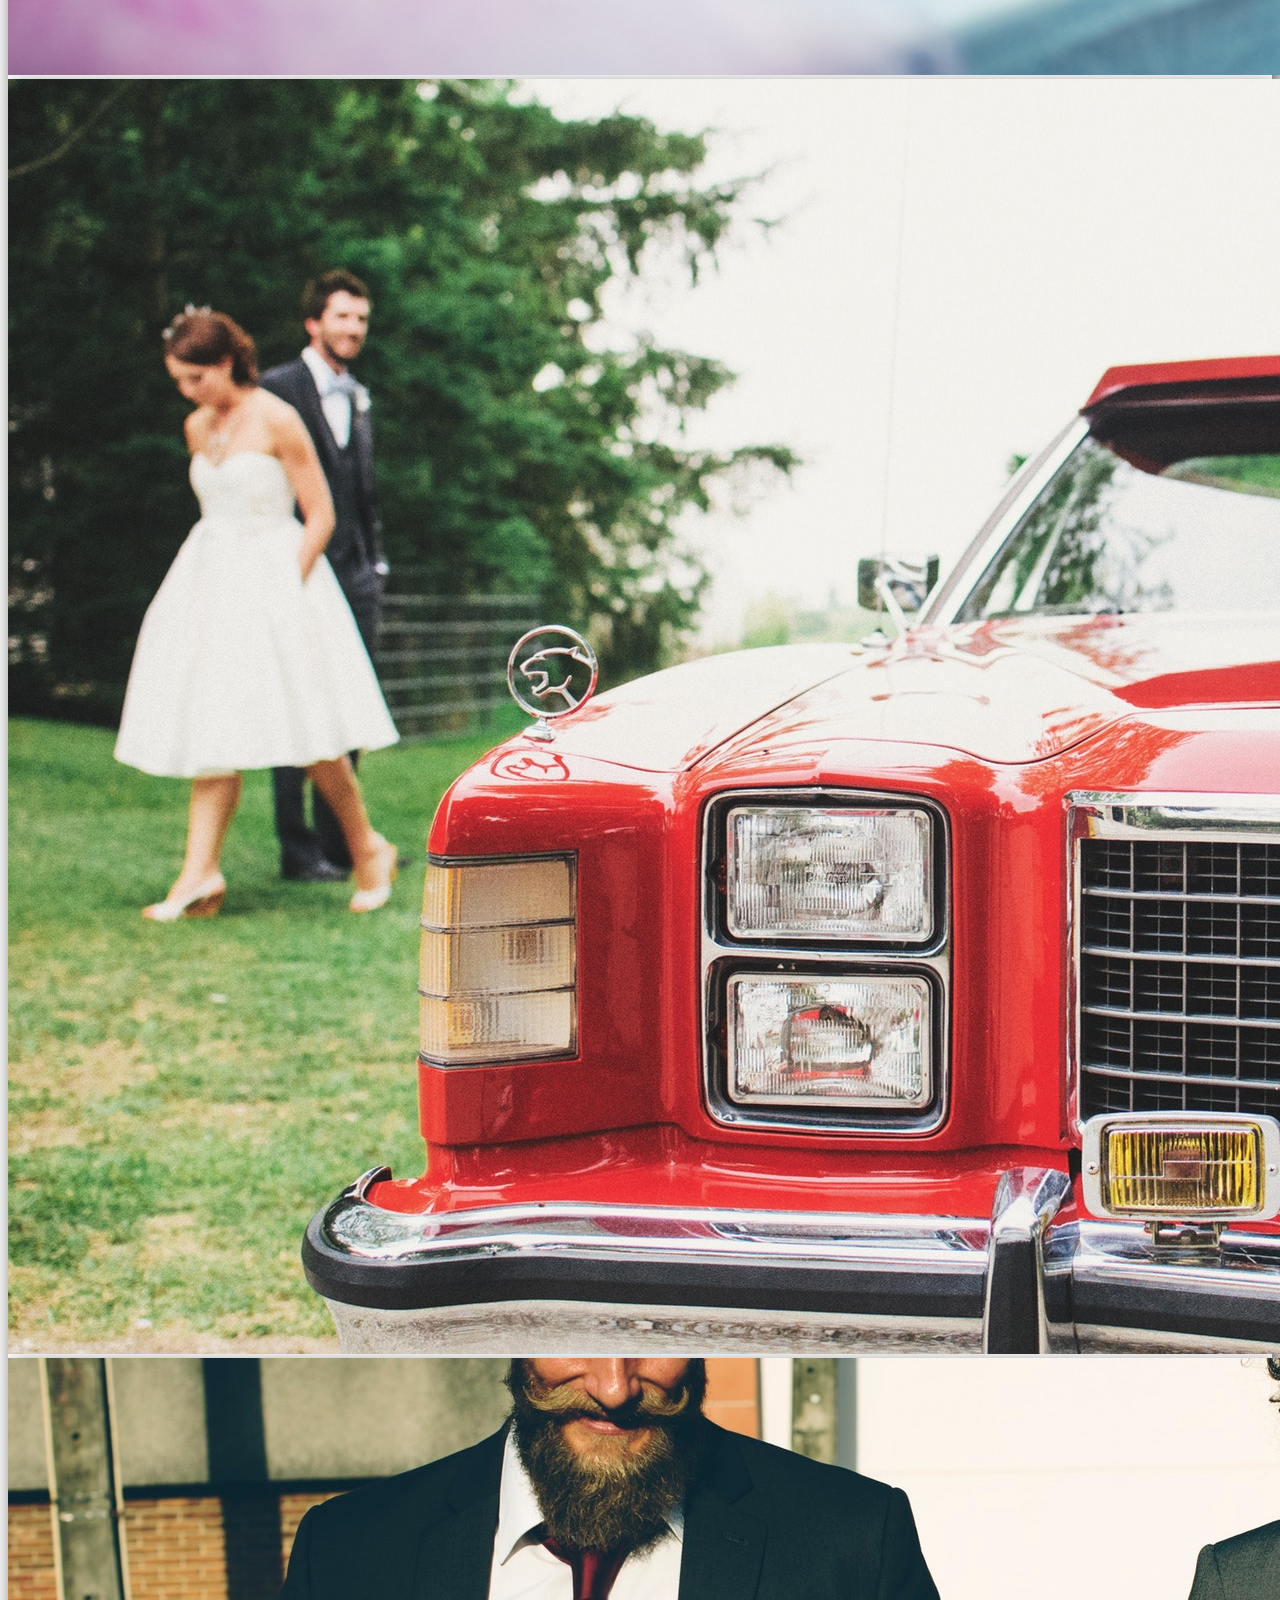
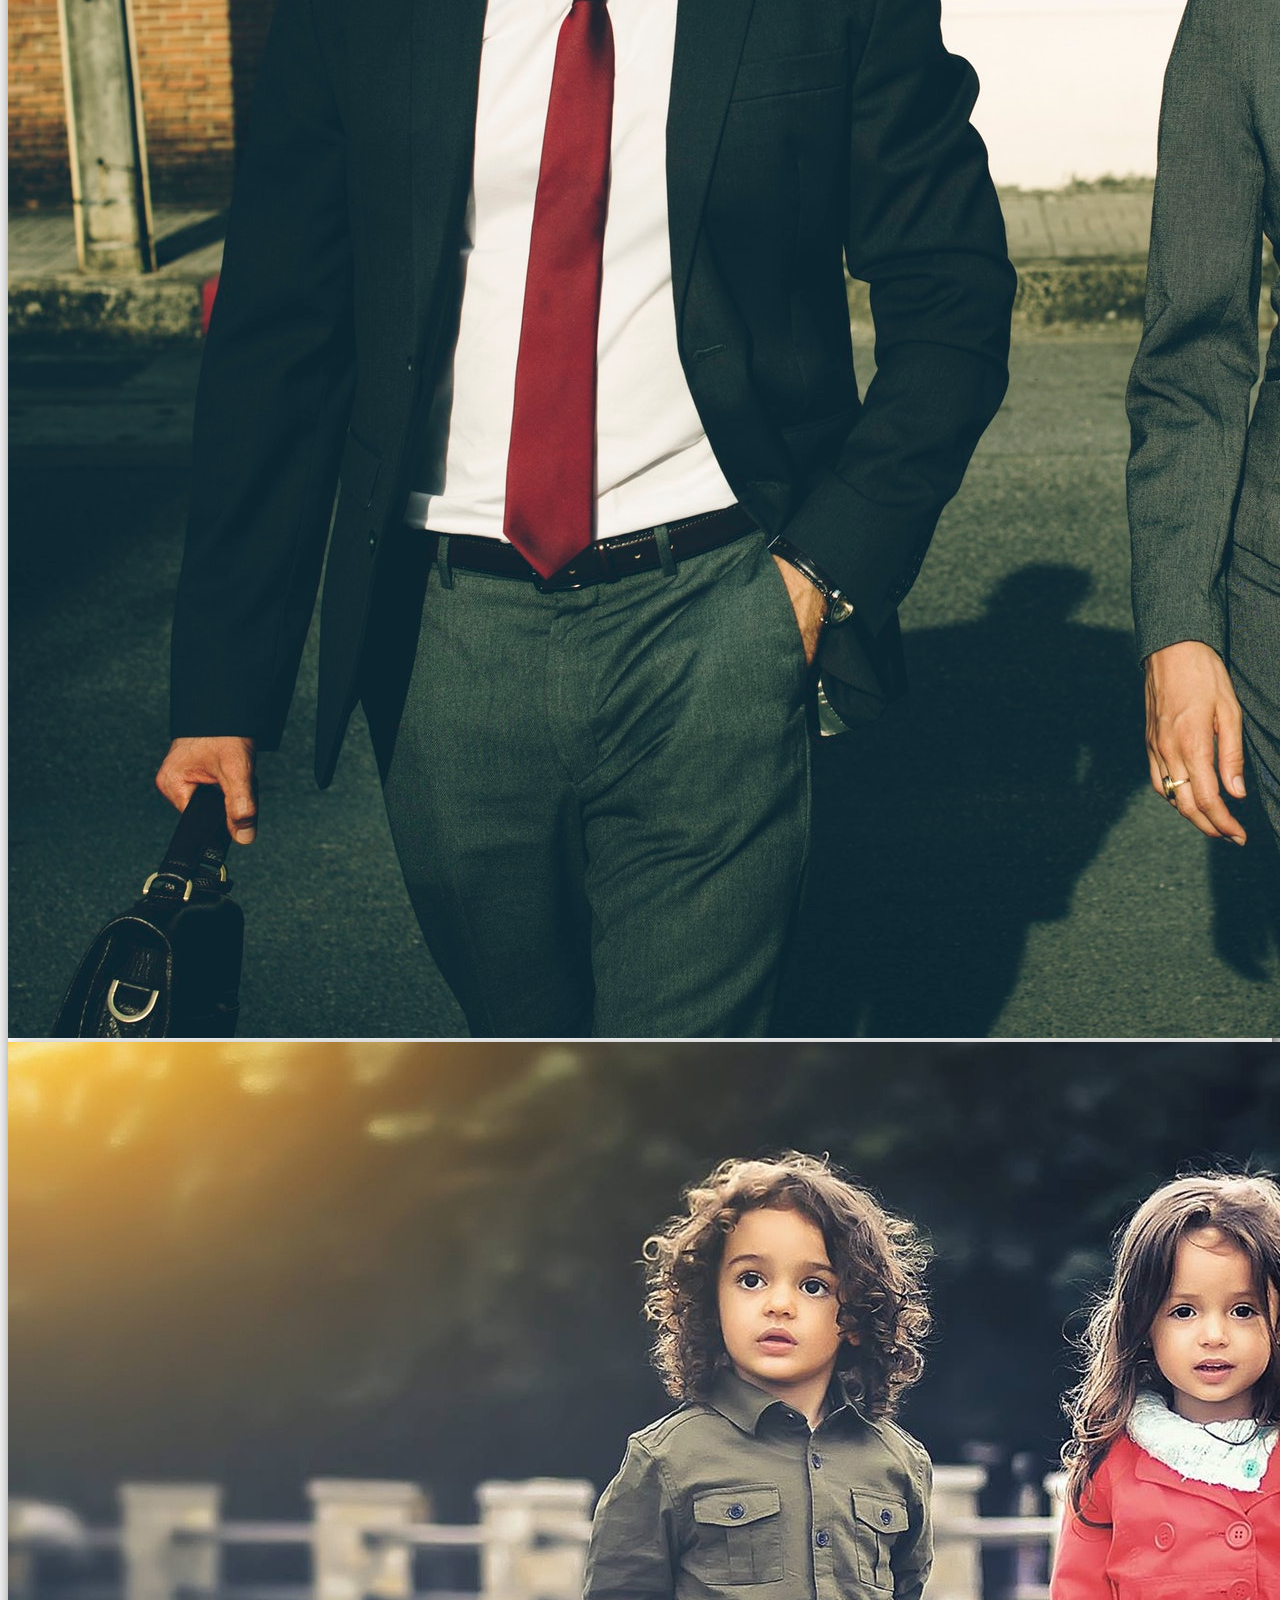
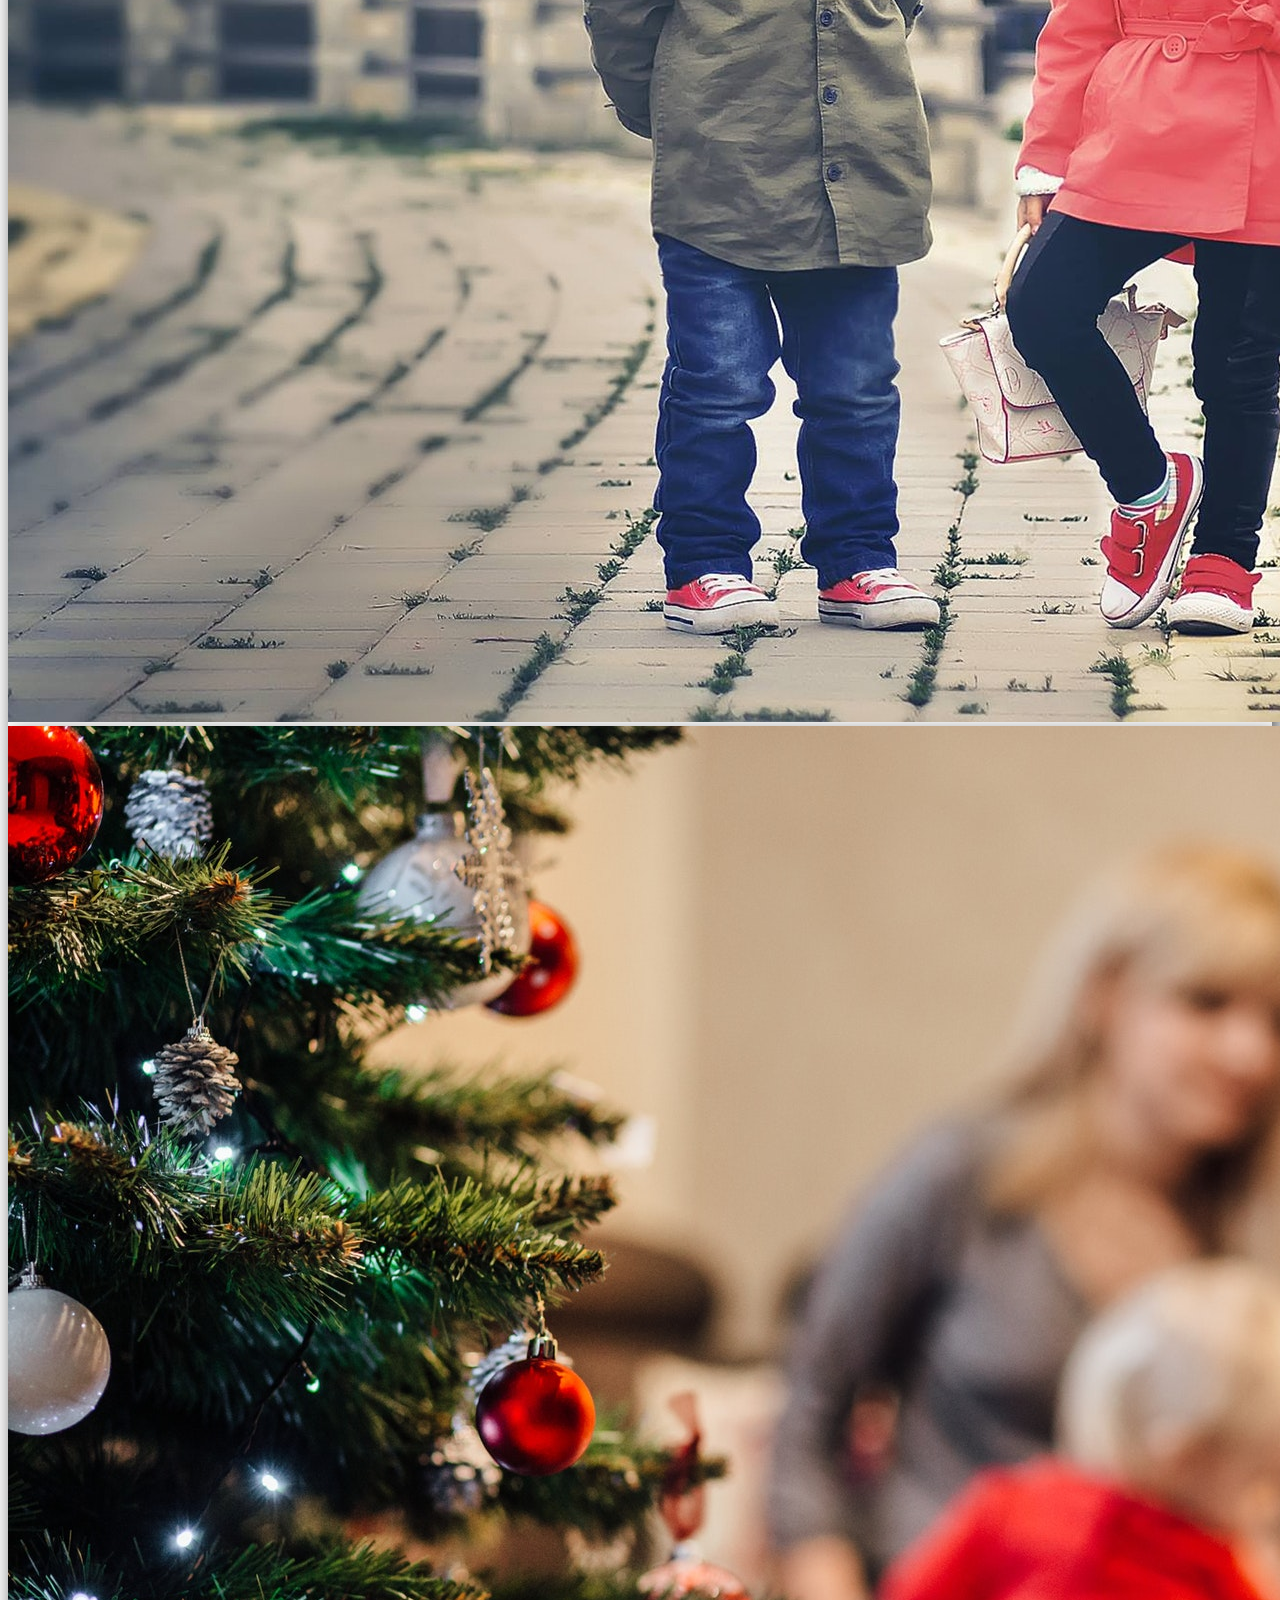
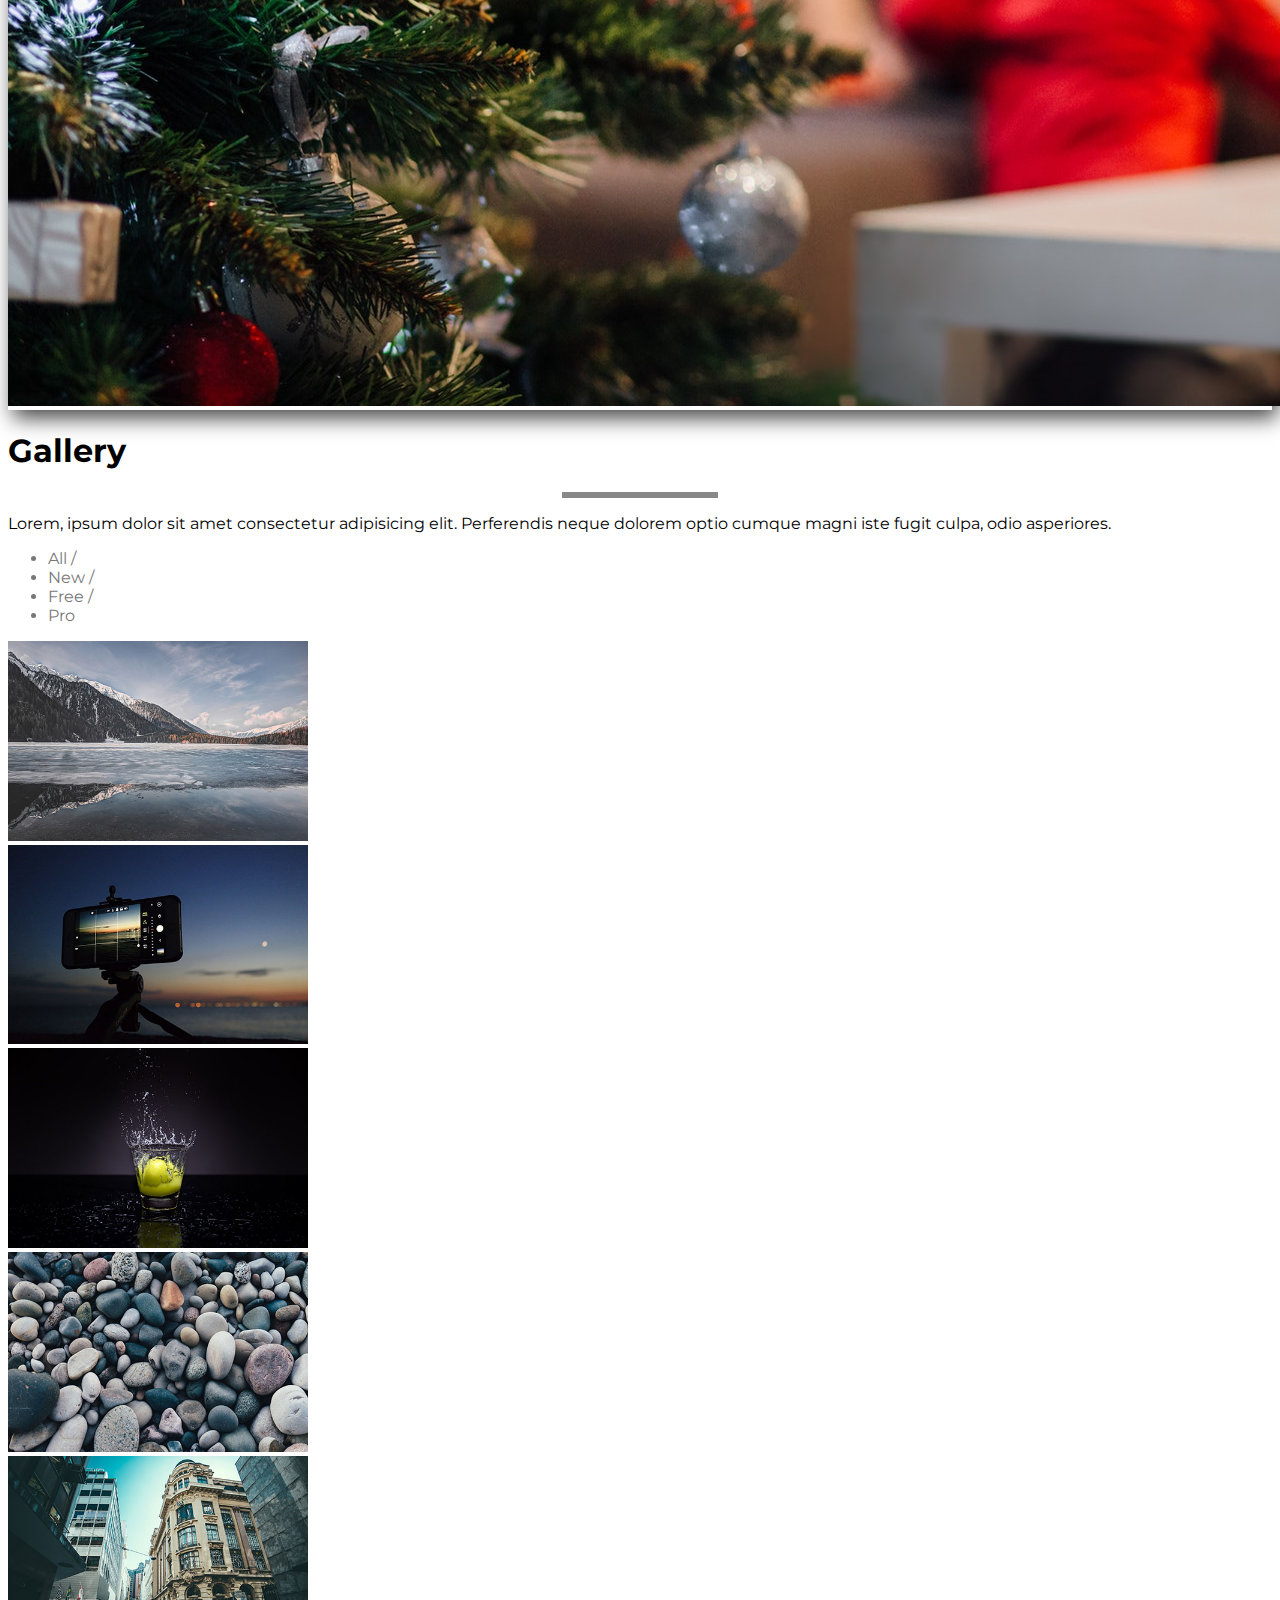
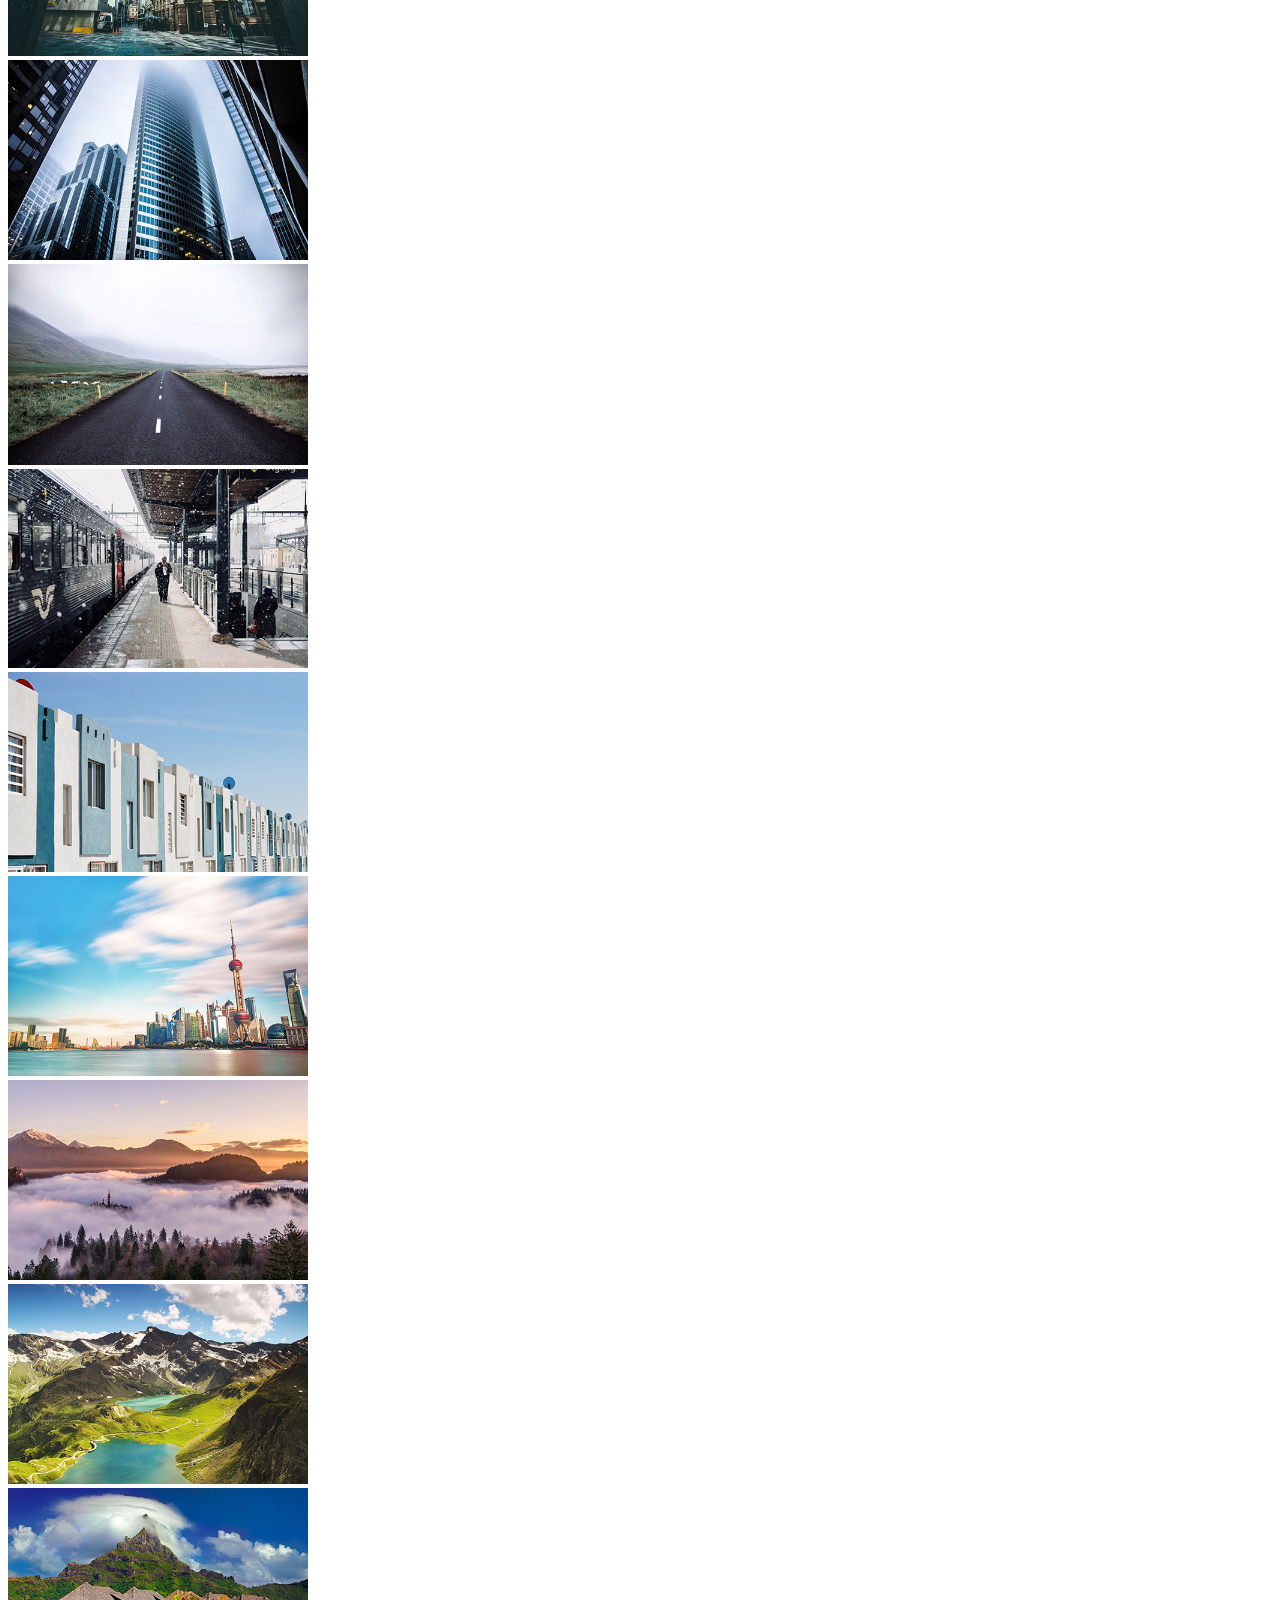
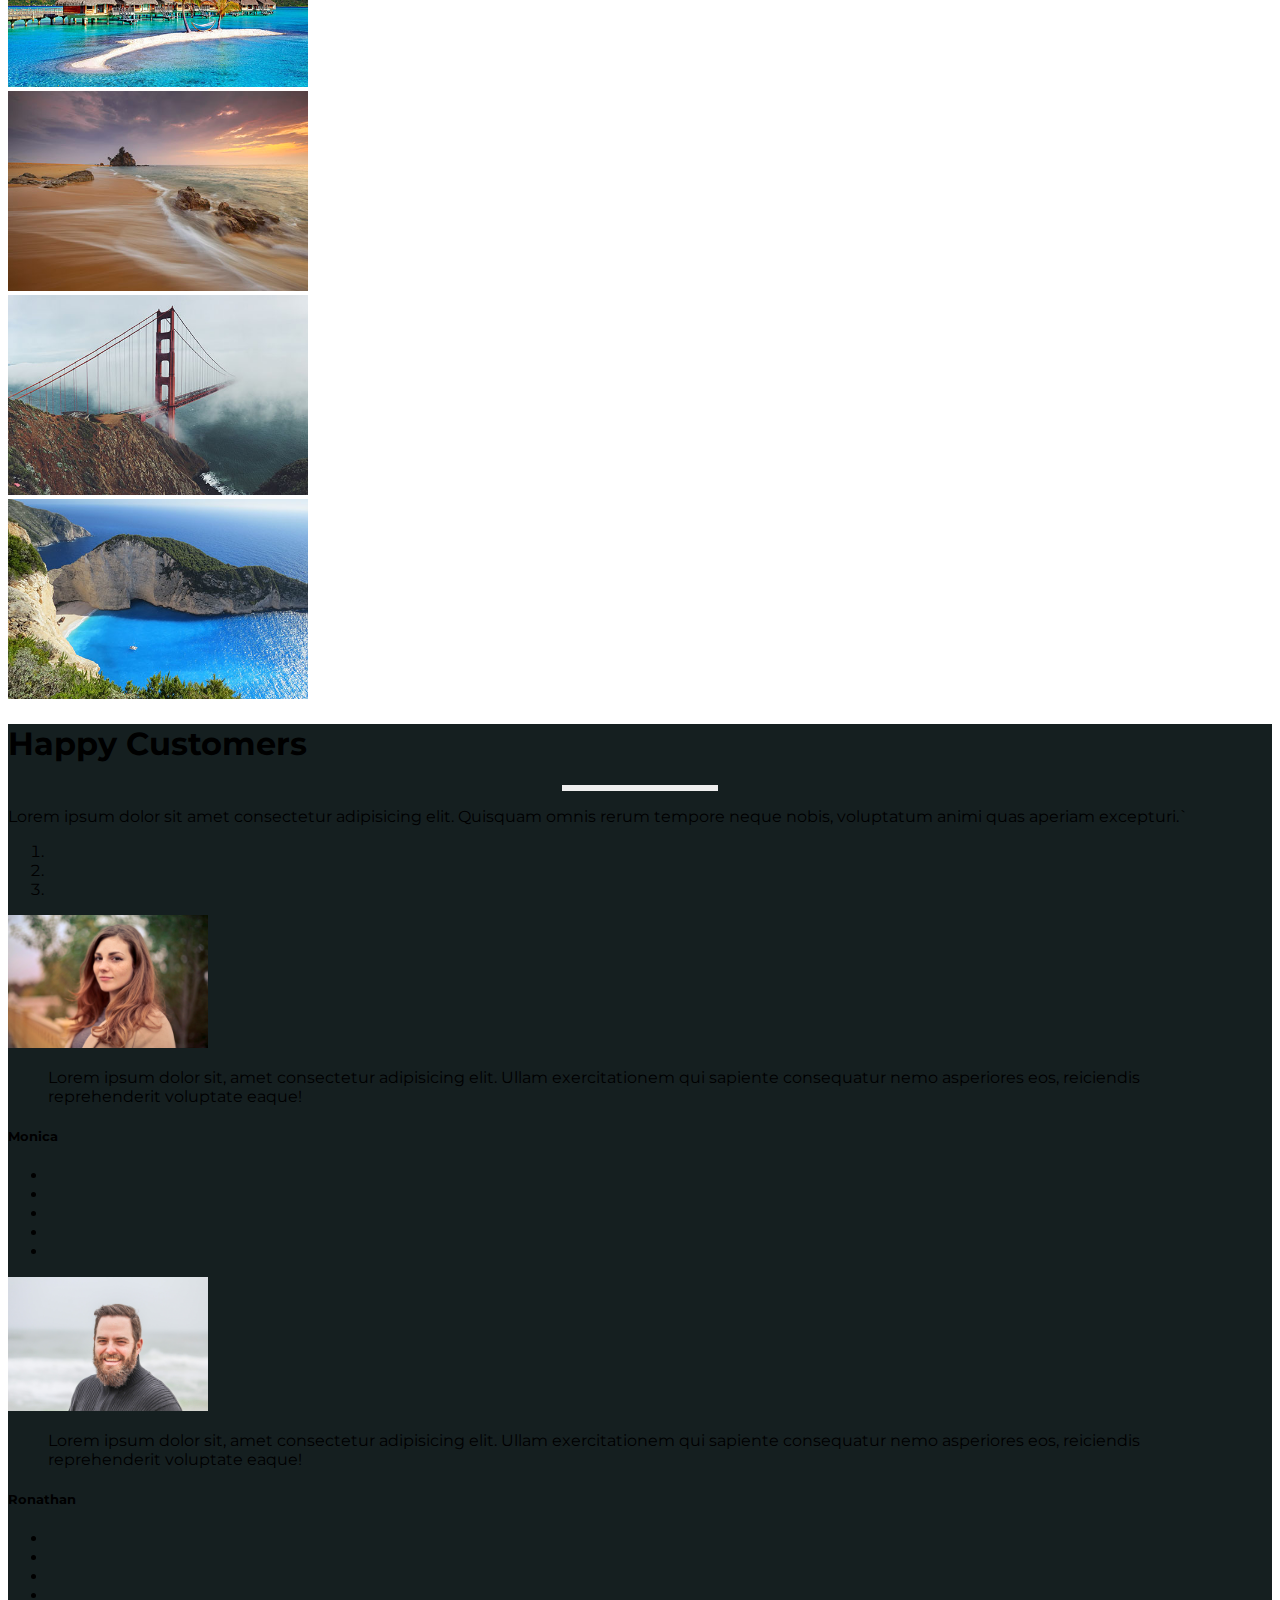
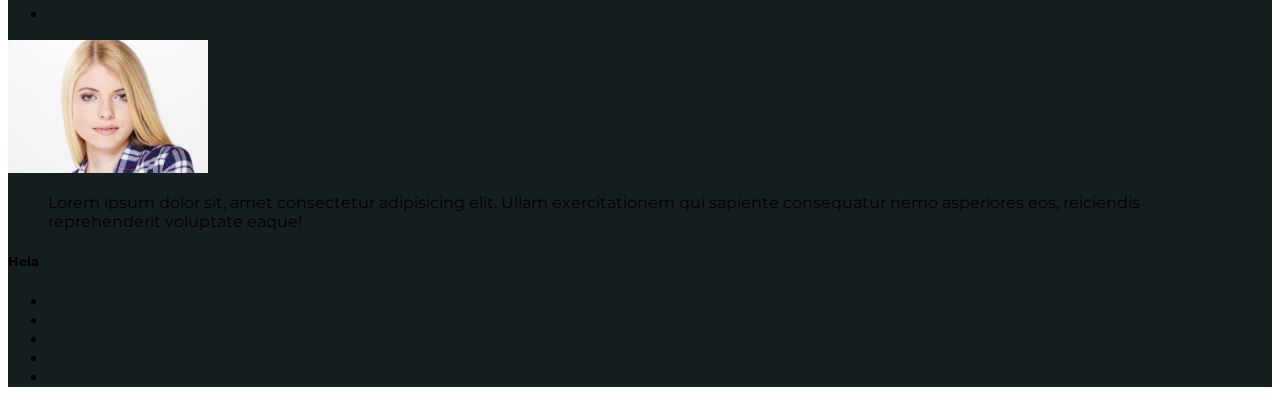
==== commit fcac809e: "customers added" ====
--- a/Project 3/index.html
+++ b/Project 3/index.html
@@ -203,7 +203,83 @@
   </section>
   <!-- end of gallery -->
   
-  
+  <!-- customers -->
+  <section class="p-5 customers">
+    <div class="container-fluid">
+      <!-- title -->
+      <div class="row text-white text-center">
+        <div class="col m-4">
+          <h1 class="display-4 mb-4">Happy Customers</h1>
+          <div class="underline mb-4"></div>
+          <p class="lead">Lorem ipsum dolor sit amet consectetur adipisicing elit. Quisquam omnis rerum tempore neque nobis, voluptatum animi quas aperiam excepturi.`</p>
+        </div>
+      </div>
+      <!-- end of title -->
+      <div class="row">
+        <div class="col-md-6 mx-auto">
+          <div class="carousel slide" data-ride="carousel" id="customer-carousel">
+            <ol class="carousel-indicators">
+              <li data-target="#customer-carousel" data-slide-to="0" class="active"></li>
+              <li data-target="#customer-carousel" data-slide-to="1"></li>
+              <li data-target="#customer-carousel" data-slide-to="2"></li>
+            </ol>
+            <div class="carousel-inner">
+              <div class="carousel-item active text-center">
+                <img src="images/customer1.jpeg" class="img-fluid rounded-circle m-5" width="200">
+                <blockquote class="blockquote text-white">
+                  <p class="mb-5">Lorem ipsum dolor sit, amet consectetur adipisicing elit. Ullam exercitationem qui sapiente consequatur nemo asperiores eos, reiciendis reprehenderit voluptate eaque!</p>
+                </blockquote>
+                <h5 class="text-light text-uppercase font-weight-bold mb-5">Monica</h5>
+                <ul class="list-inline mb-5">
+                  <li class="list-inline-item"><i class="fas fa-star text-warning"></i></li>
+                  <li class="list-inline-item"><i class="fas fa-star text-warning"></i></li>
+                  <li class="list-inline-item"><i class="fas fa-star text-warning"></i></li>
+                  <li class="list-inline-item"><i class="fas fa-star text-warning"></i></li>
+                  <li class="list-inline-item"><i class="fas fa-star text-warning"></i></li>
+                </ul>
+              </div>  
+
+              <div class="carousel-item text-center">
+                <img src="images/customer2.jpeg" class="img-fluid rounded-circle m-5" width="200">
+                <blockquote class="blockquote text-white">
+                  <p class="mb-5">Lorem ipsum dolor sit, amet consectetur adipisicing elit. Ullam exercitationem qui sapiente consequatur nemo asperiores eos, reiciendis reprehenderit voluptate eaque!</p>
+                </blockquote>
+                <h5 class="text-light text-uppercase font-weight-bold mb-5">Ronathan</h5>
+                <ul class="list-inline mb-5">
+                  <li class="list-inline-item"><i class="fas fa-star text-warning"></i></li>
+                  <li class="list-inline-item"><i class="fas fa-star text-warning"></i></li>
+                  <li class="list-inline-item"><i class="fas fa-star text-warning"></i></li>
+                  <li class="list-inline-item"><i class="fas fa-star text-warning"></i></li>
+                  <li class="list-inline-item"><i class="fas fa-star text-warning"></i></li>
+                </ul>
+              </div>
+
+              <div class="carousel-item text-center">
+                <img src="images/customer3.jpeg" class="img-fluid rounded-circle m-5" width="200">
+                <blockquote class="blockquote text-white">
+                  <p class="mb-5">Lorem ipsum dolor sit, amet consectetur adipisicing elit. Ullam exercitationem qui sapiente consequatur nemo asperiores eos, reiciendis reprehenderit voluptate eaque!</p>
+                </blockquote>
+                <h5 class="text-light text-uppercase font-weight-bold mb-5">Hela</h5>
+                <ul class="list-inline mb-5">
+                  <li class="list-inline-item"><i class="fas fa-star text-warning"></i></li>
+                  <li class="list-inline-item"><i class="fas fa-star text-warning"></i></li>
+                  <li class="list-inline-item"><i class="fas fa-star text-warning"></i></li>
+                  <li class="list-inline-item"><i class="fas fa-star text-warning"></i></li>
+                  <li class="list-inline-item"><i class="fas fa-star text-warning"></i></li>
+                </ul>
+              </div>
+
+            </div>
+          </div>
+        </div>
+      </div>
+    </div>
+  </section>
+
+  <!-- end of customers -->
+  
+  <!-- footer -->
+  <!-- end of footer -->
   <script src="https://code.jquery.com/jquery-3.3.1.slim.min.js" integrity="sha384-q8i/X+965DzO0rT7abK41JStQIAqVgRVzpbzo5smXKp4YfRvH+8abtTE1Pi6jizo" crossorigin="anonymous"></script>
   <script src="https://cdnjs.cloudflare.com/ajax/libs/popper.js/1.14.6/umd/popper.min.js" integrity="sha384-wHAiFfRlMFy6i5SRaxvfOCifBUQy1xHdJ/yoi7FRNXMRBu5WHdZYu1hA6ZOblgut" crossorigin="anonymous"></script>
   <script src="https://stackpath.bootstrapcdn.com/bootstrap/4.2.1/js/bootstrap.min.js" integrity="sha384-B0UglyR+jN6CkvvICOB2joaf5I4l3gm9GU6Hc1og6Ls7i6U/mkkaduKaBhlAXv9k" crossorigin="anonymous"></script>
--- a/Project 3/style.css
+++ b/Project 3/style.css
@@ -99,6 +99,7 @@
 .underline{
   width: 150px;
   border: 3px solid #eee;
+  background: #eee;
   margin: auto;
 }
 
@@ -160,6 +161,7 @@
 .underline-dark{
   width: 150px;
   border: 3px solid #888;
+  background: #888;
   margin: auto;
 }
 
@@ -172,4 +174,10 @@
 .active-item{
   color: #70aed2;
 }
-/* end of gallery */+/* end of gallery */
+
+/* customers */
+.customers{
+  background: #151f20;
+}
+/* end of customers */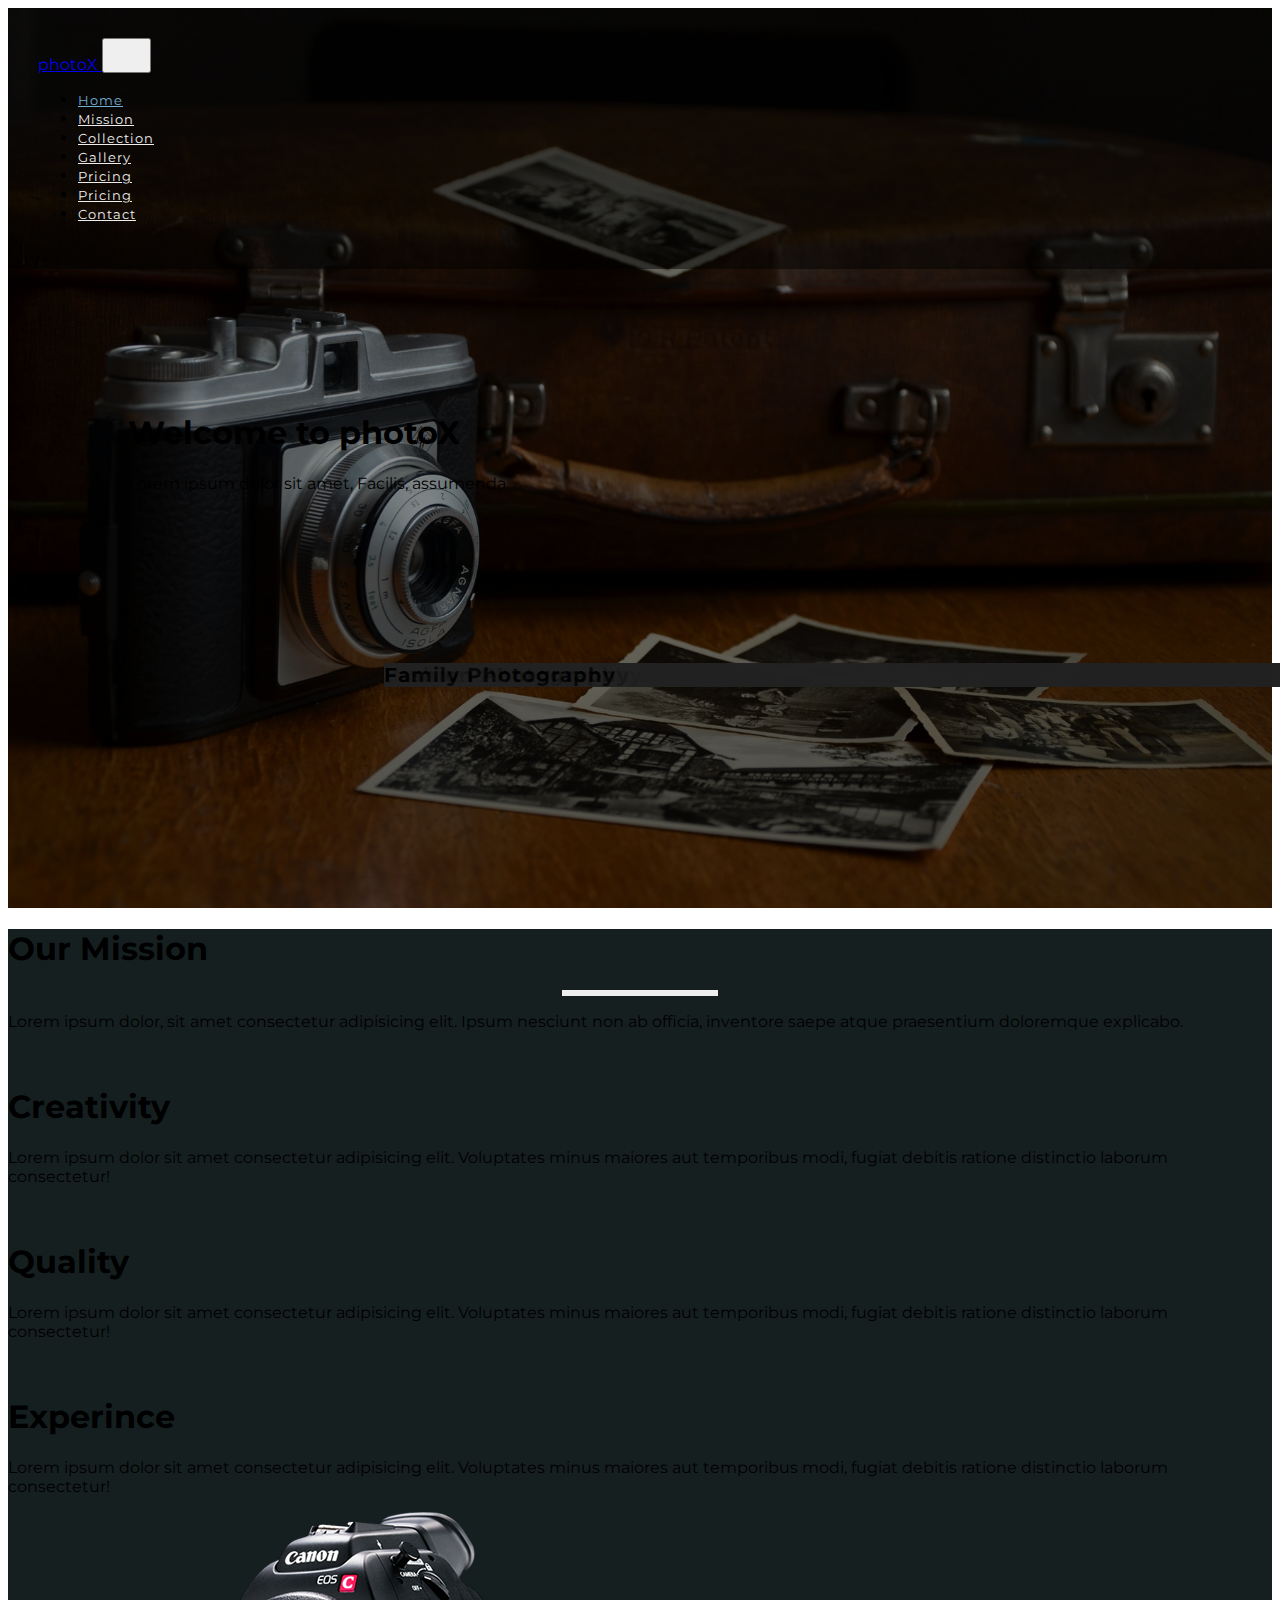
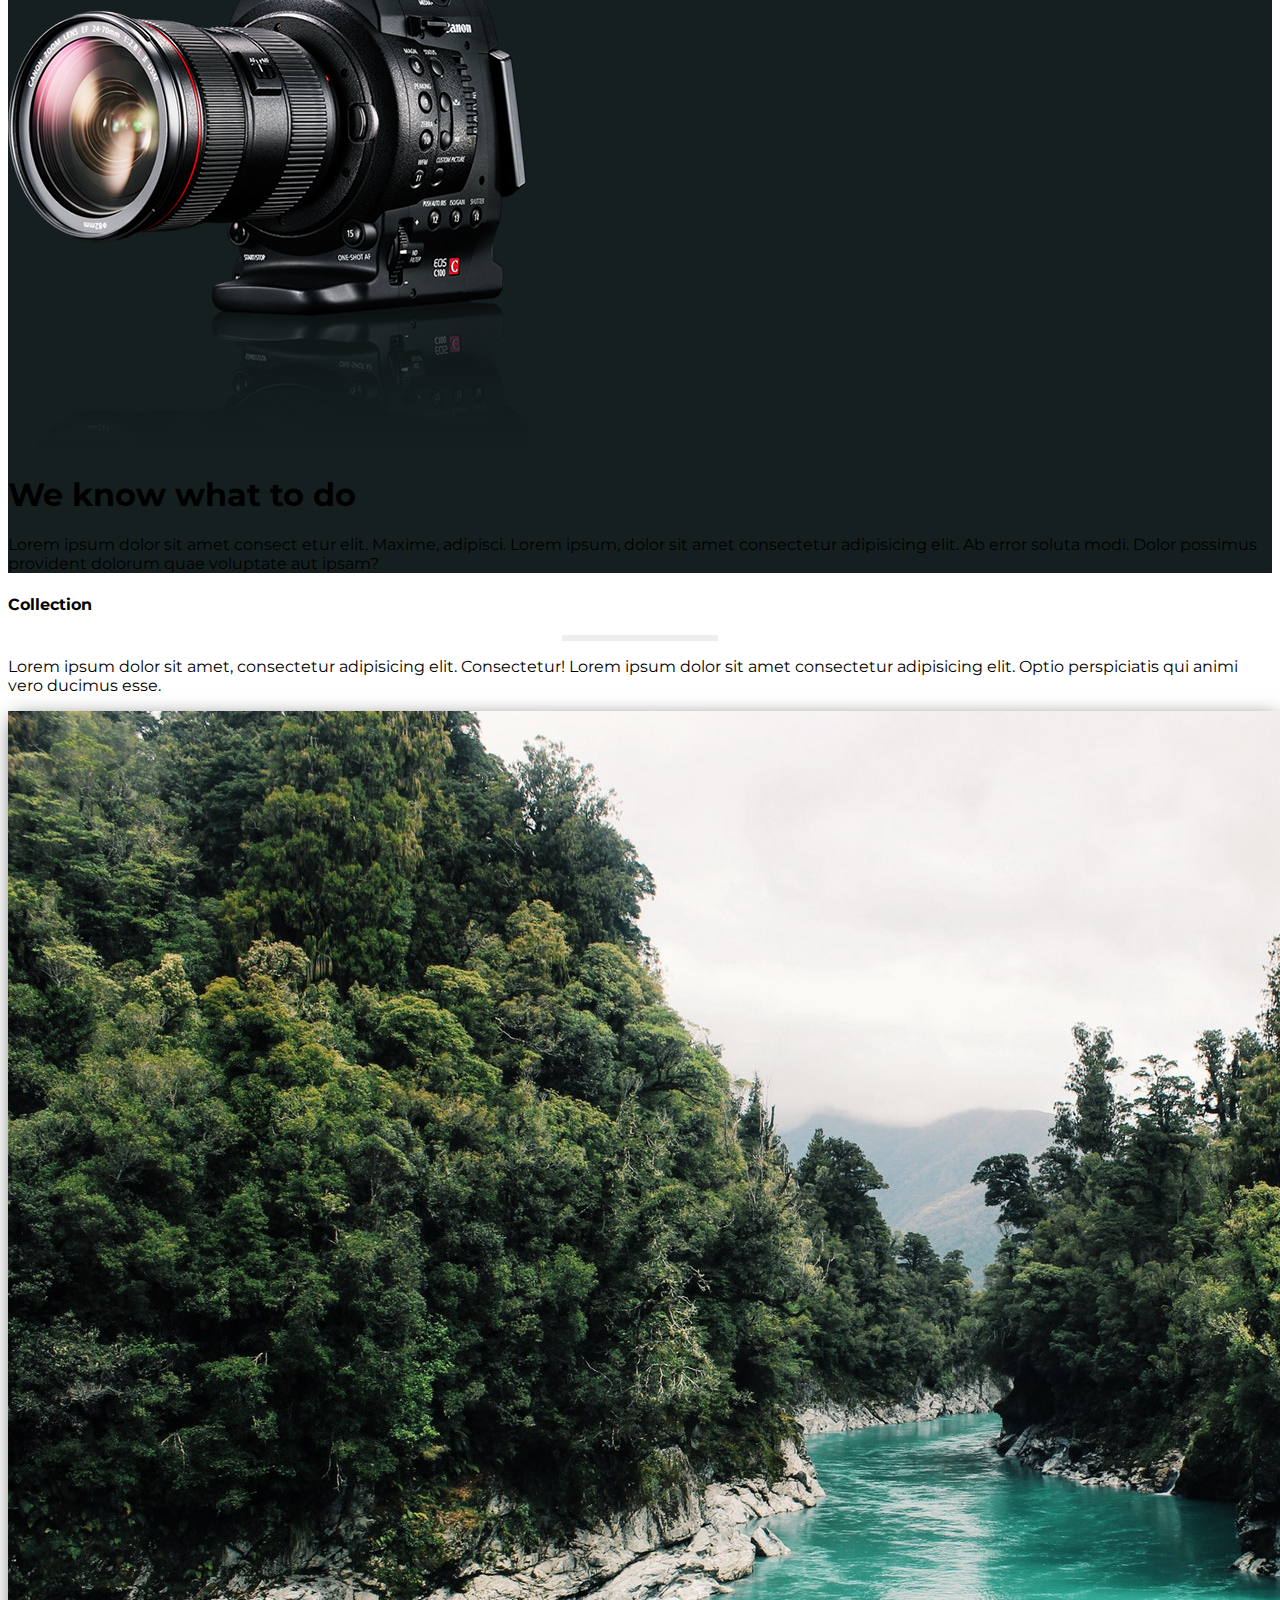
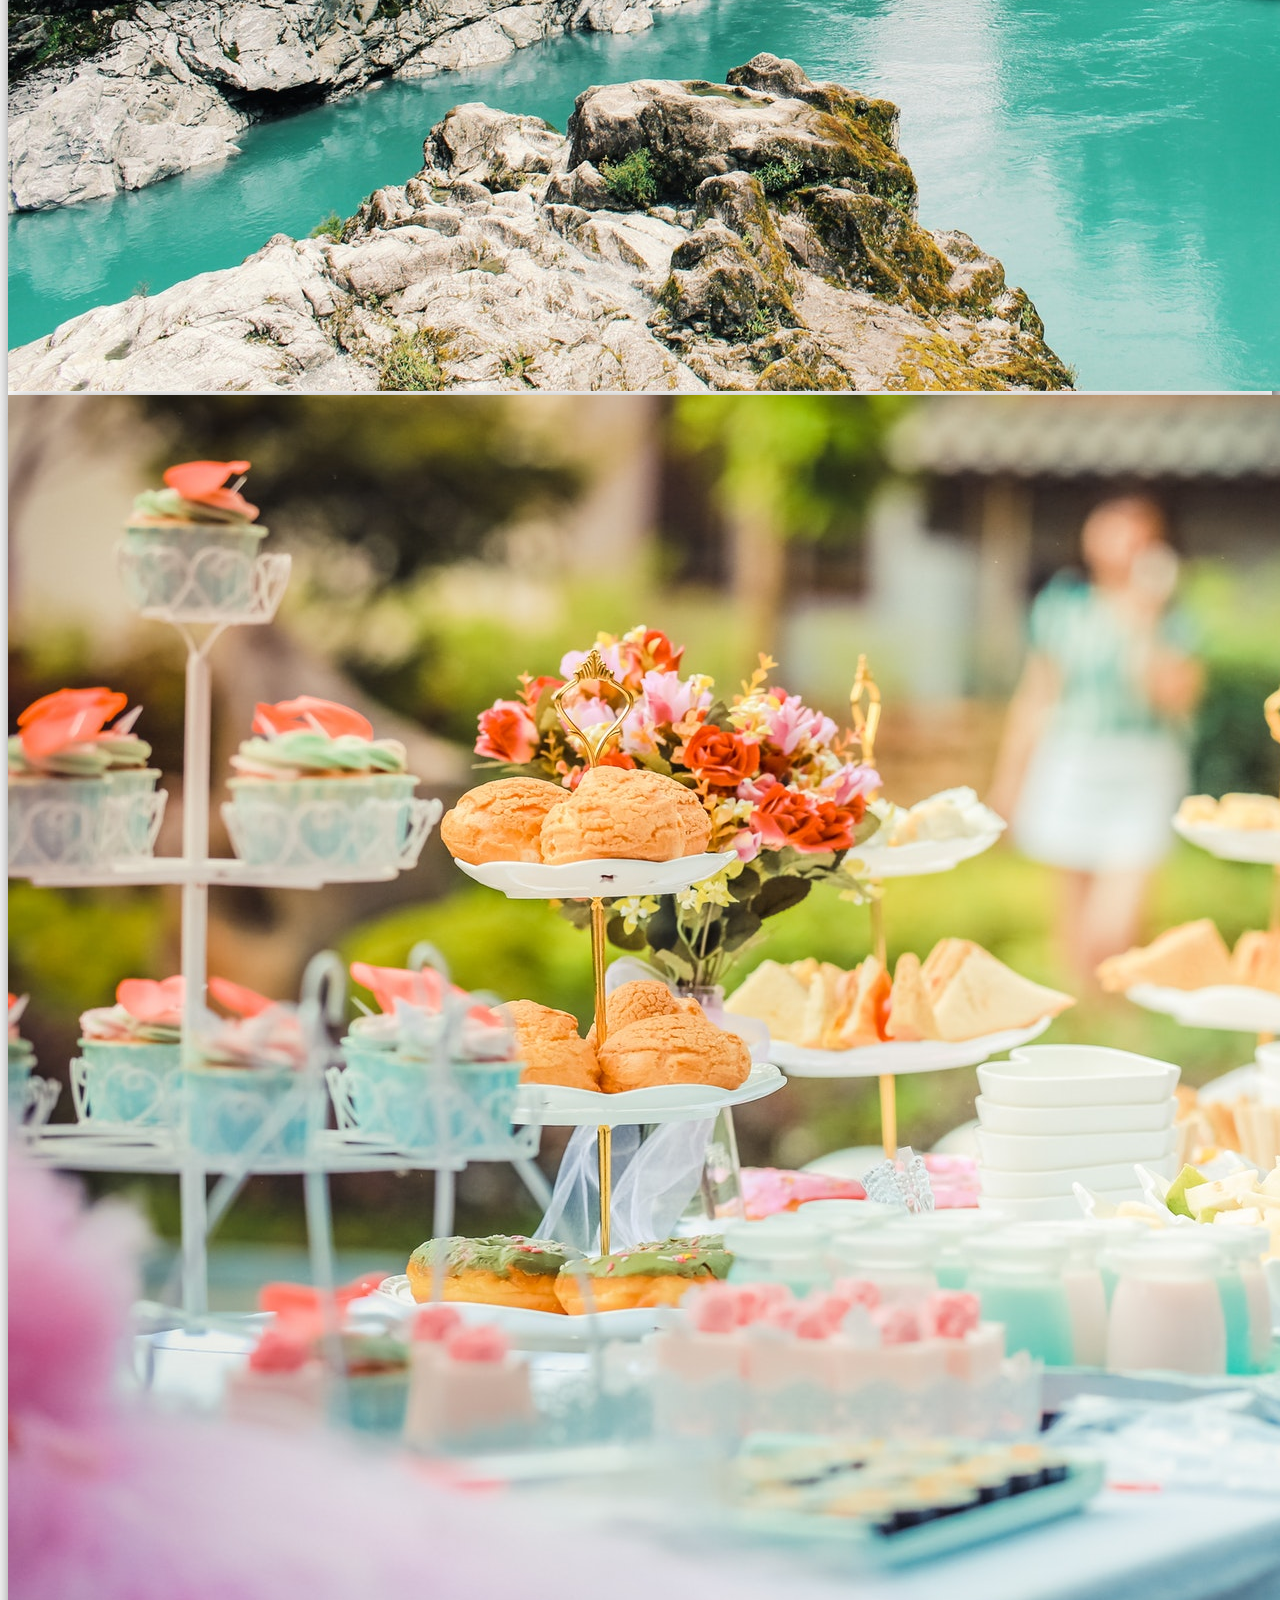
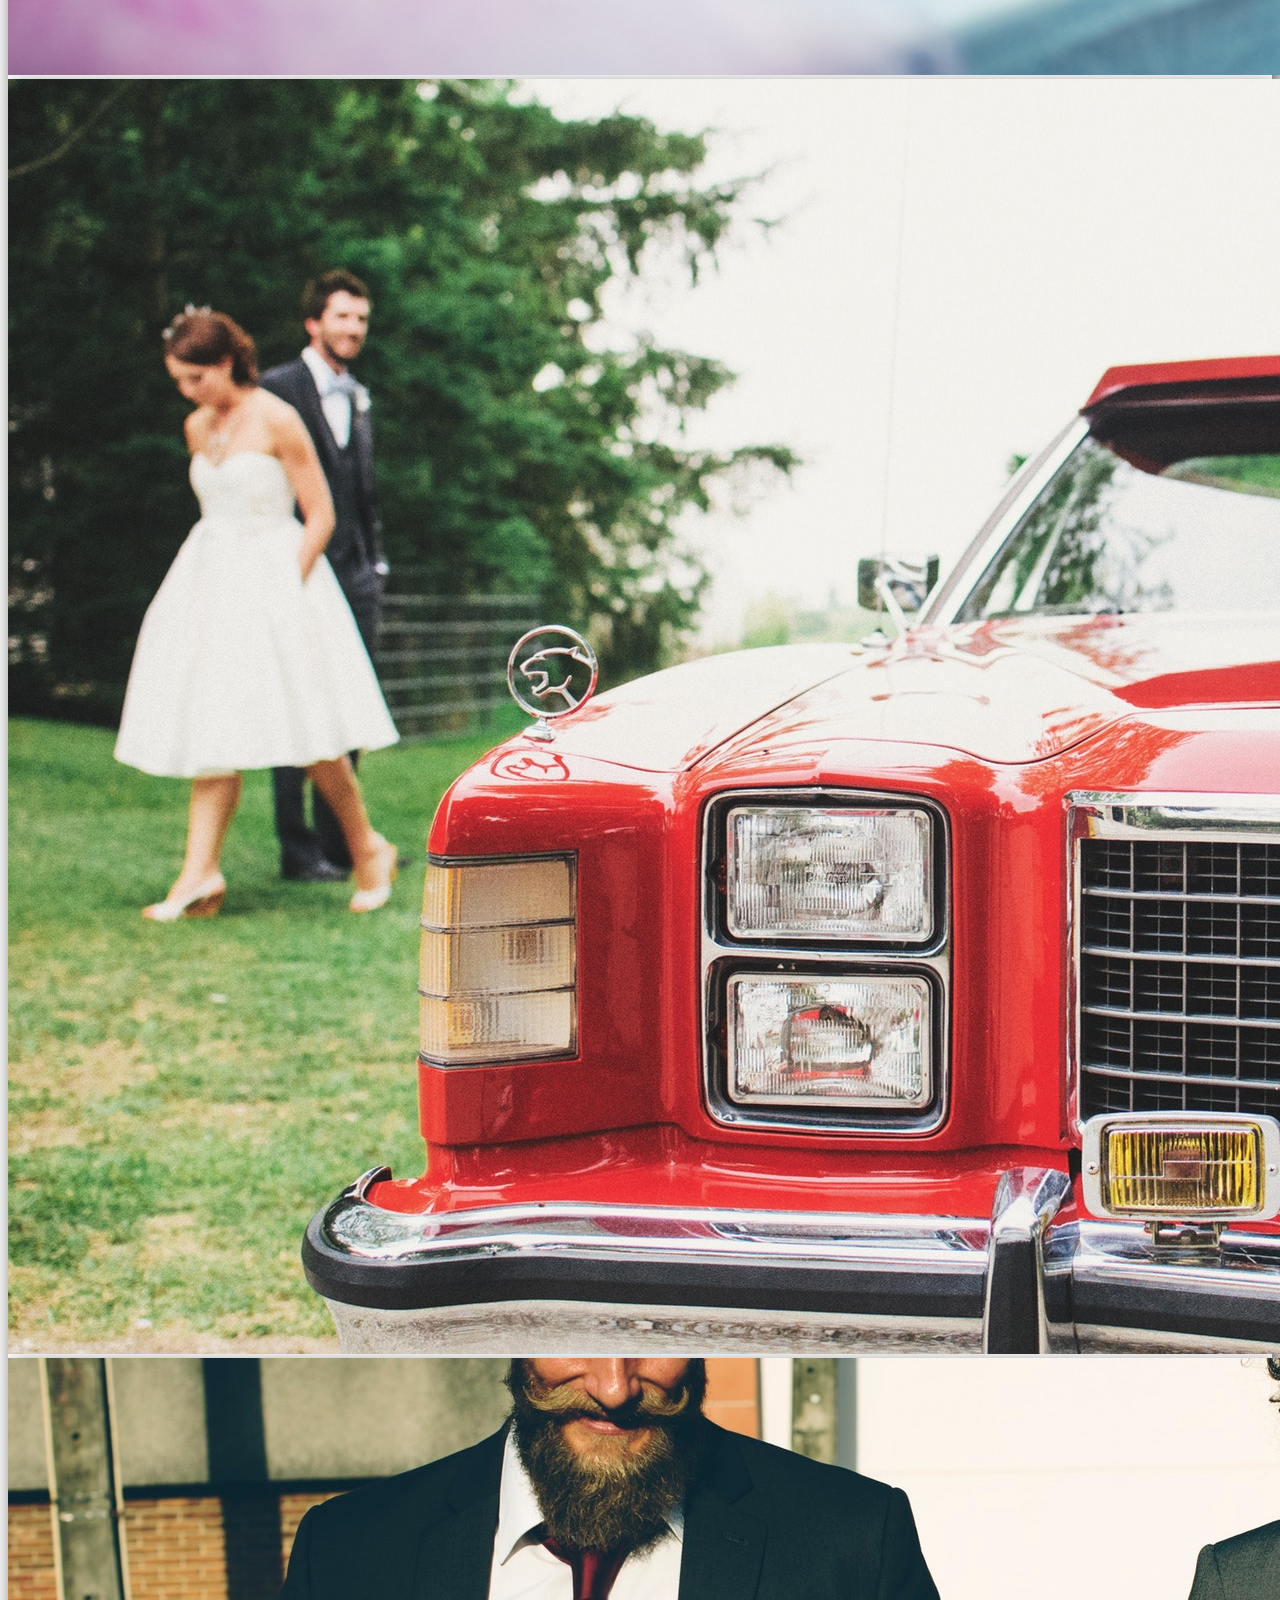
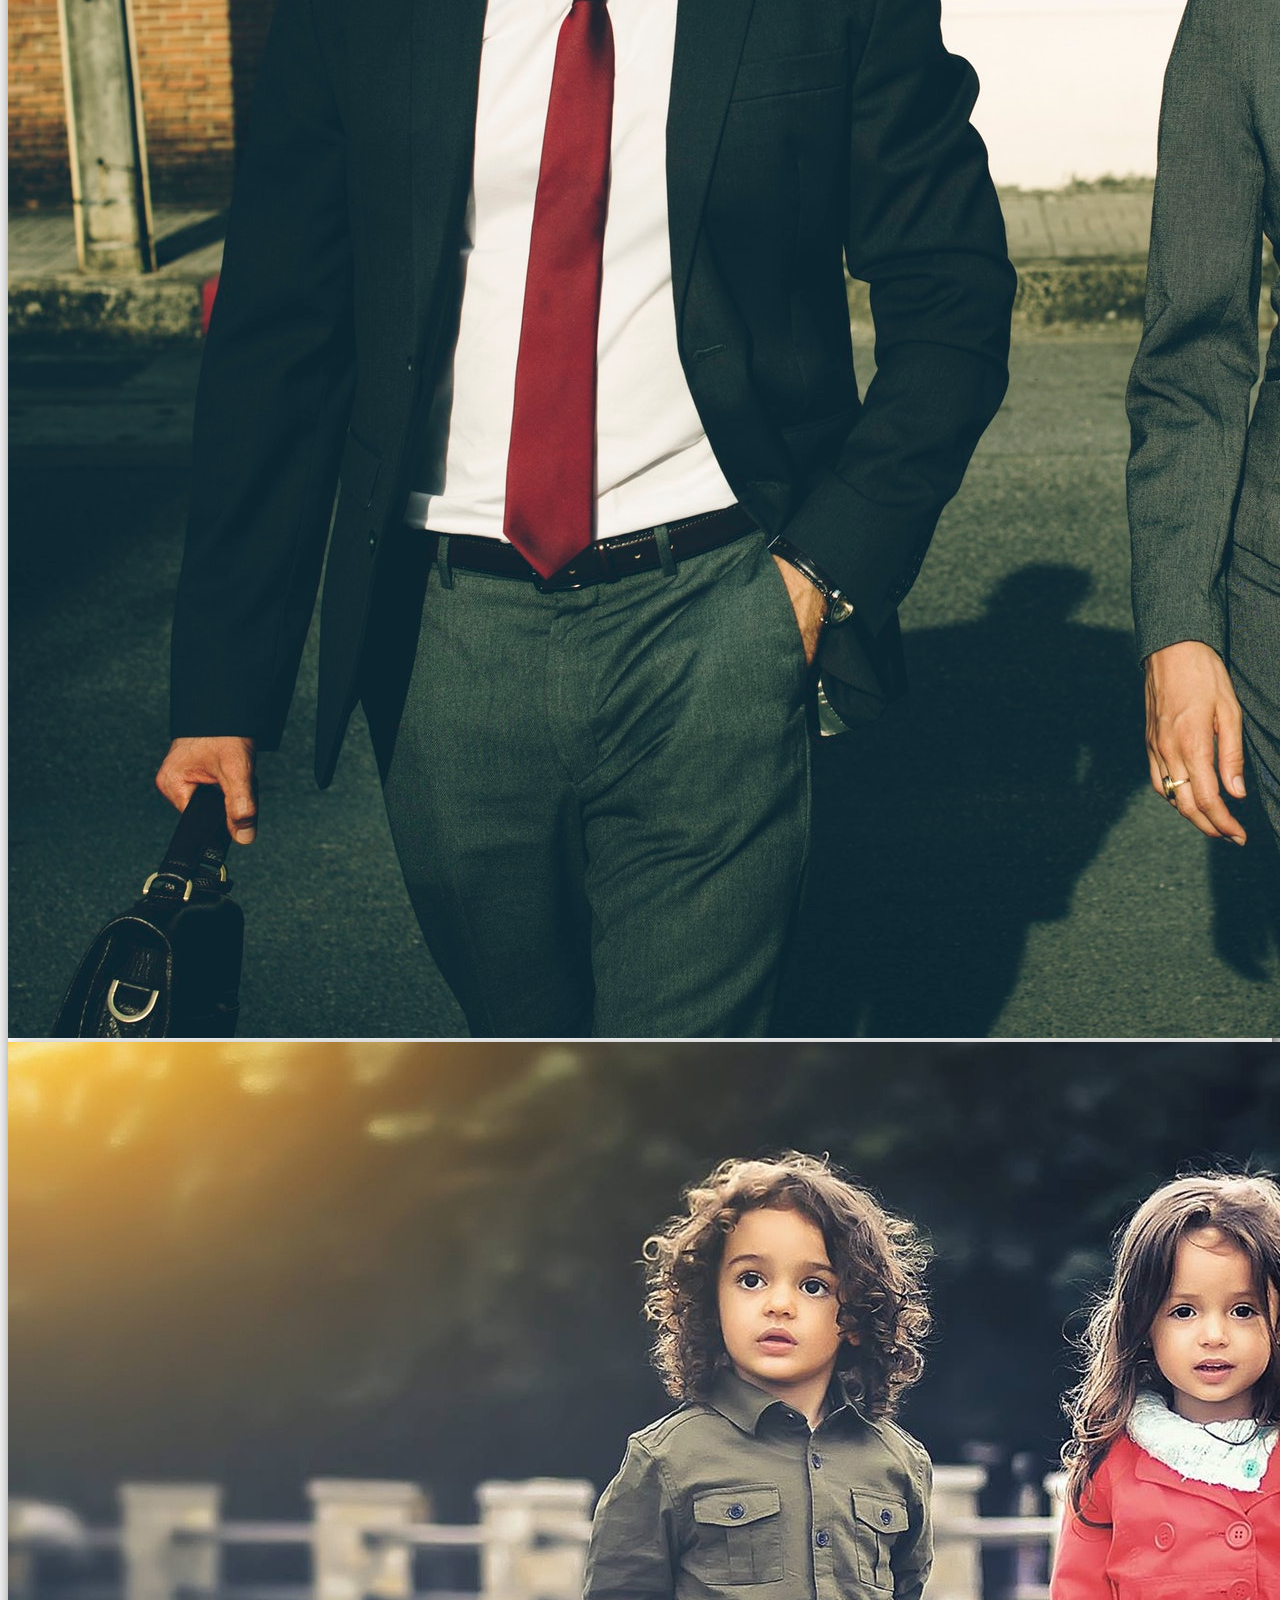
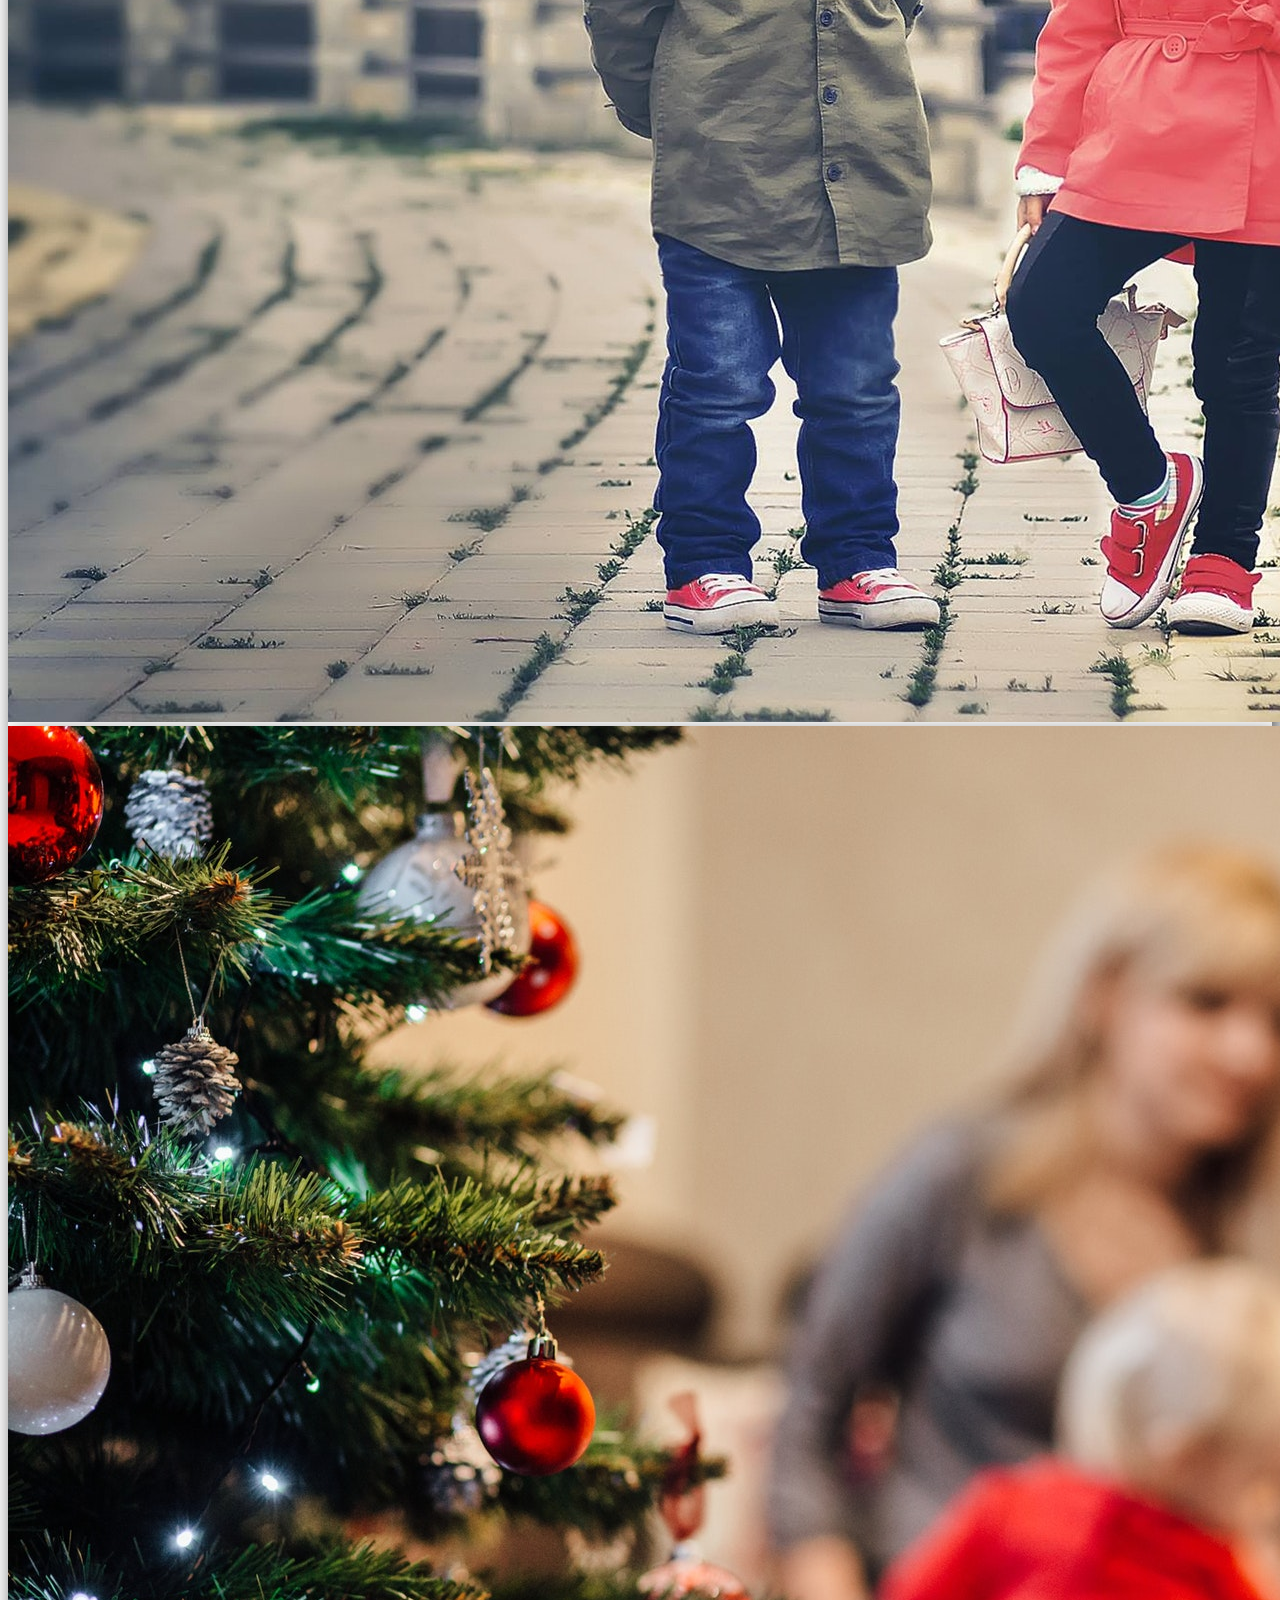
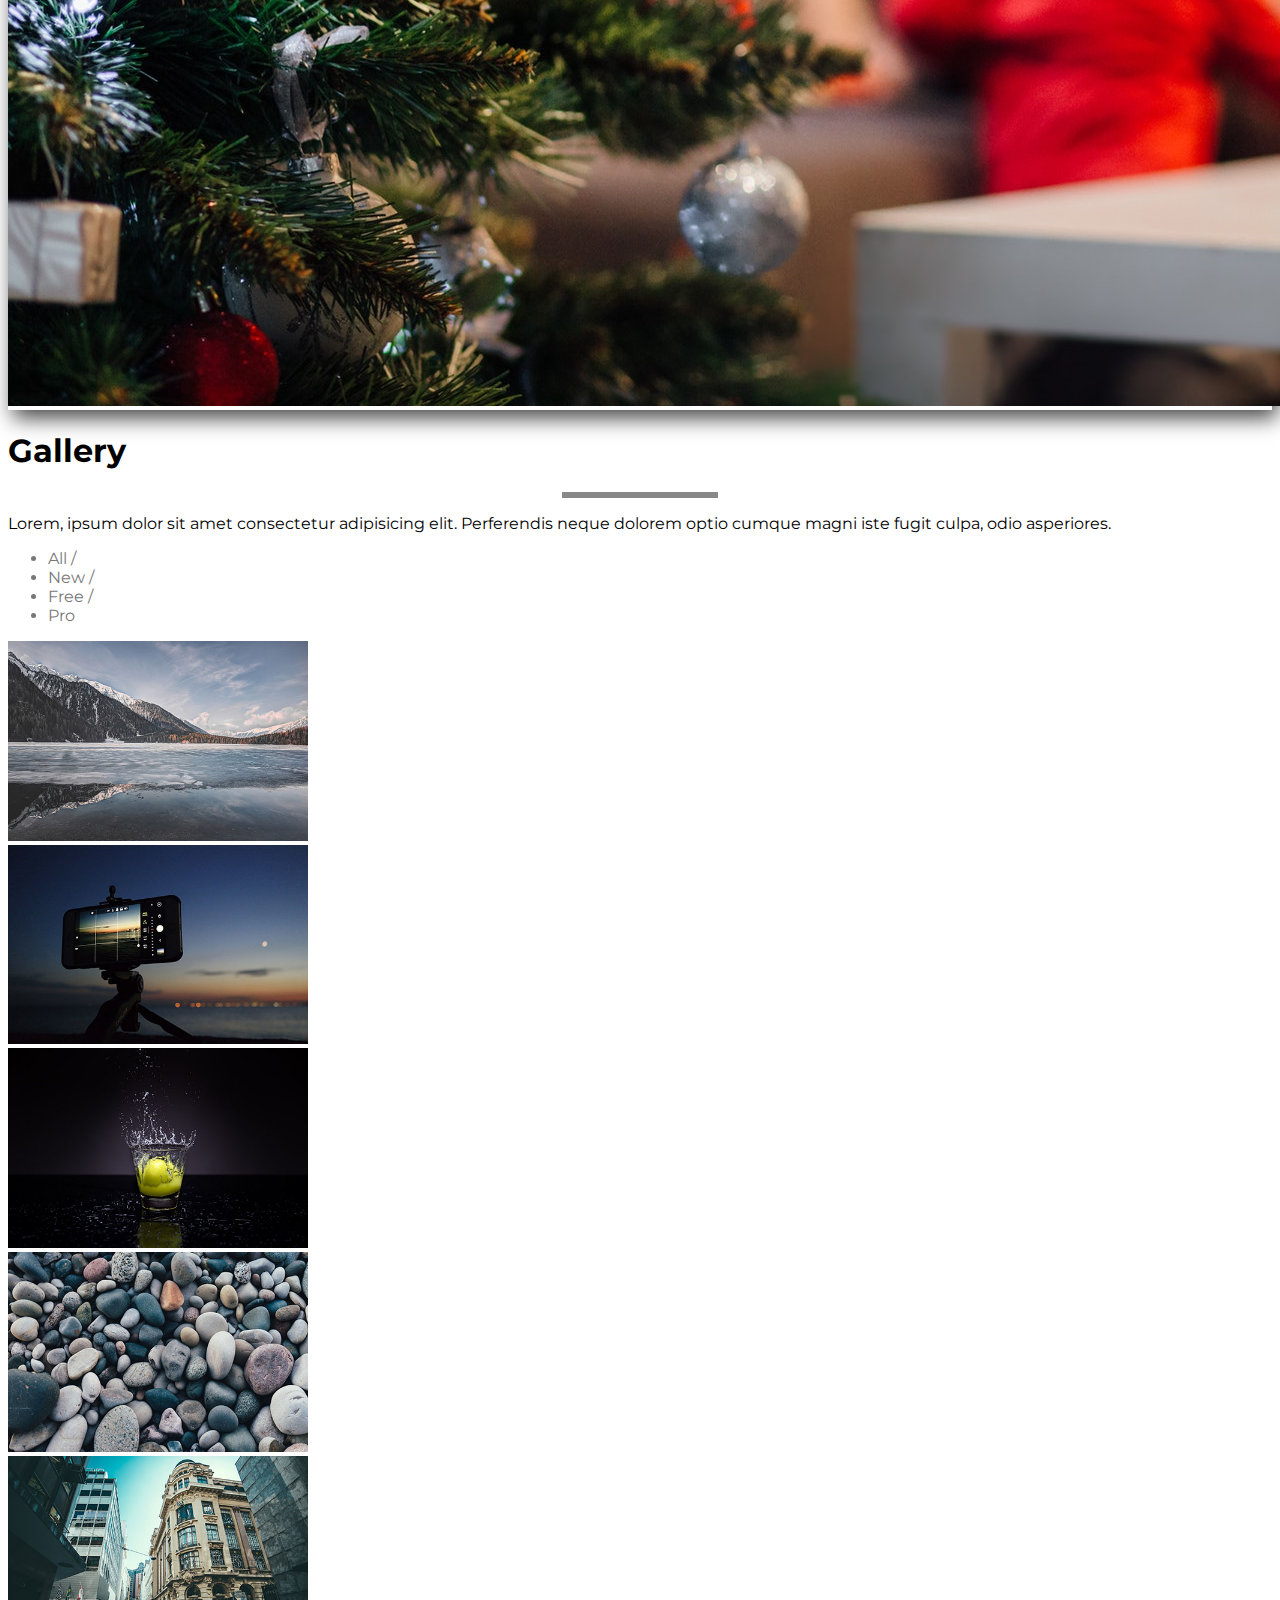
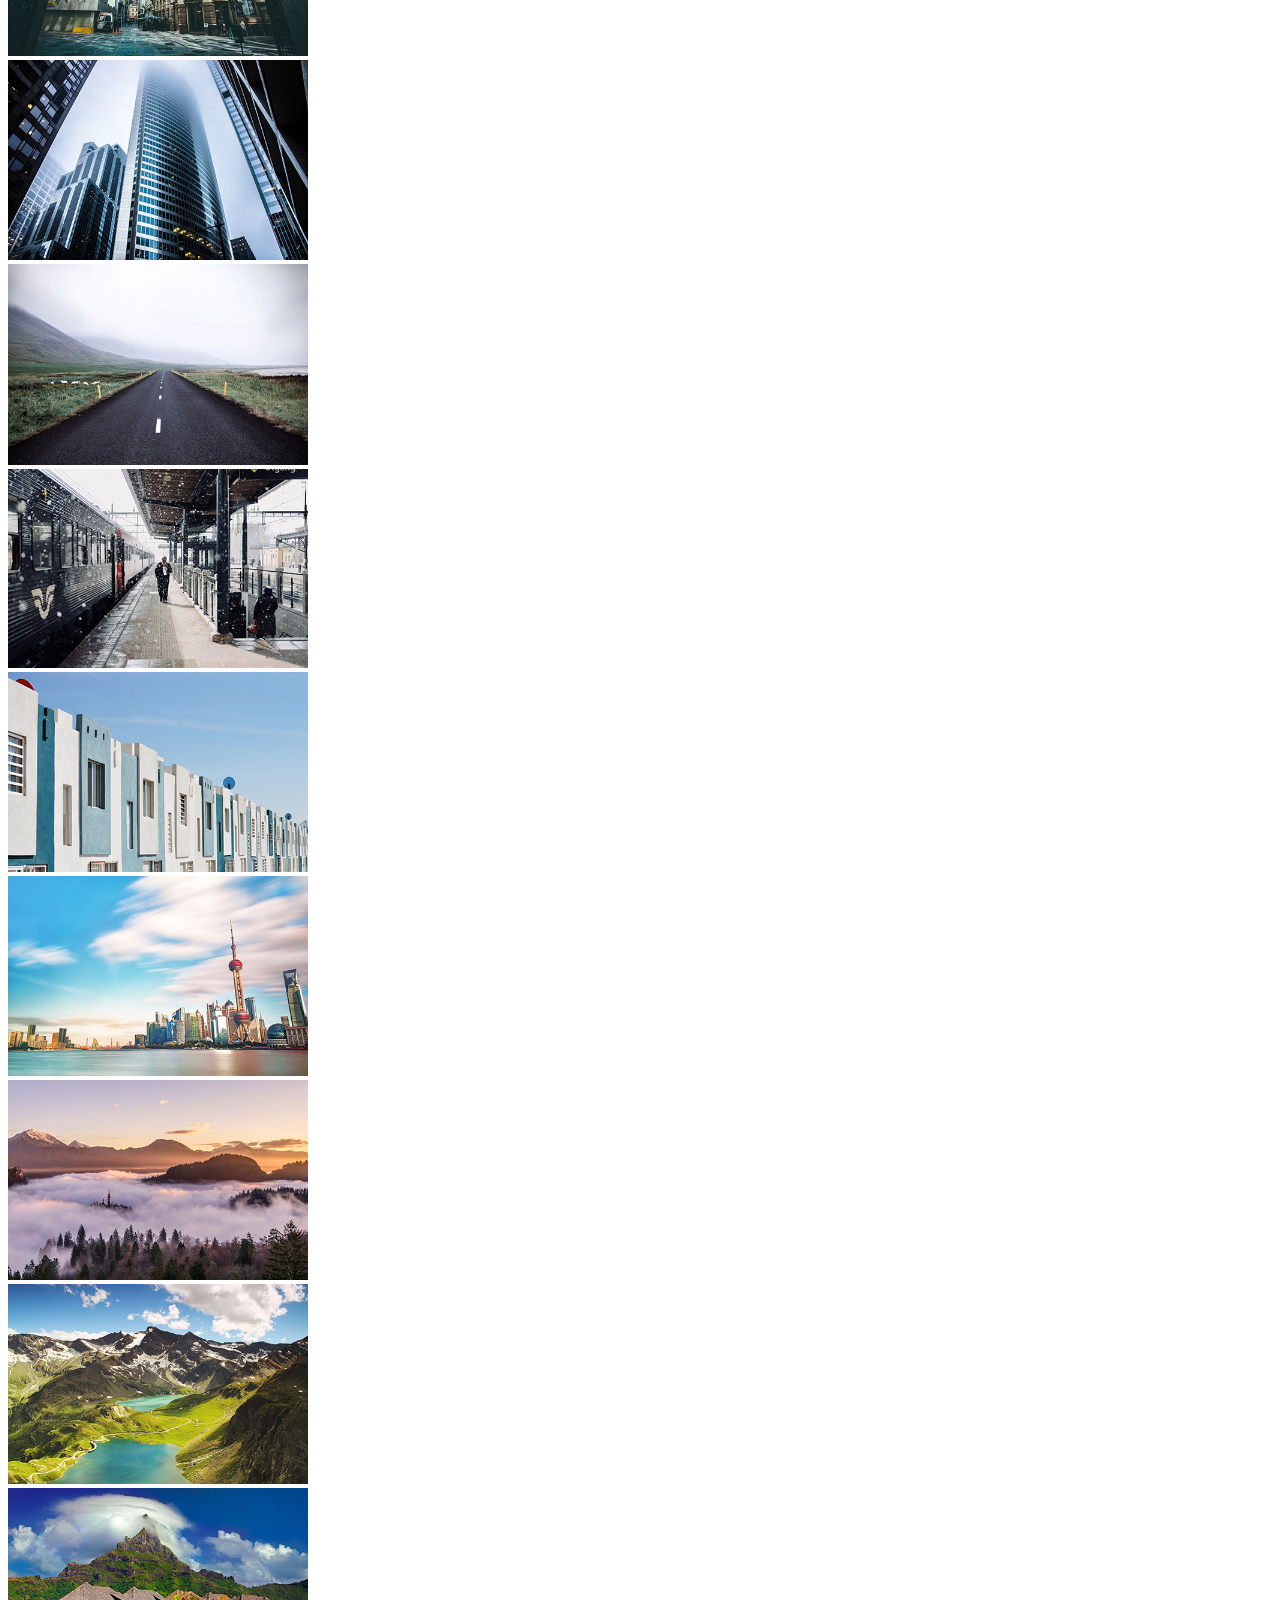
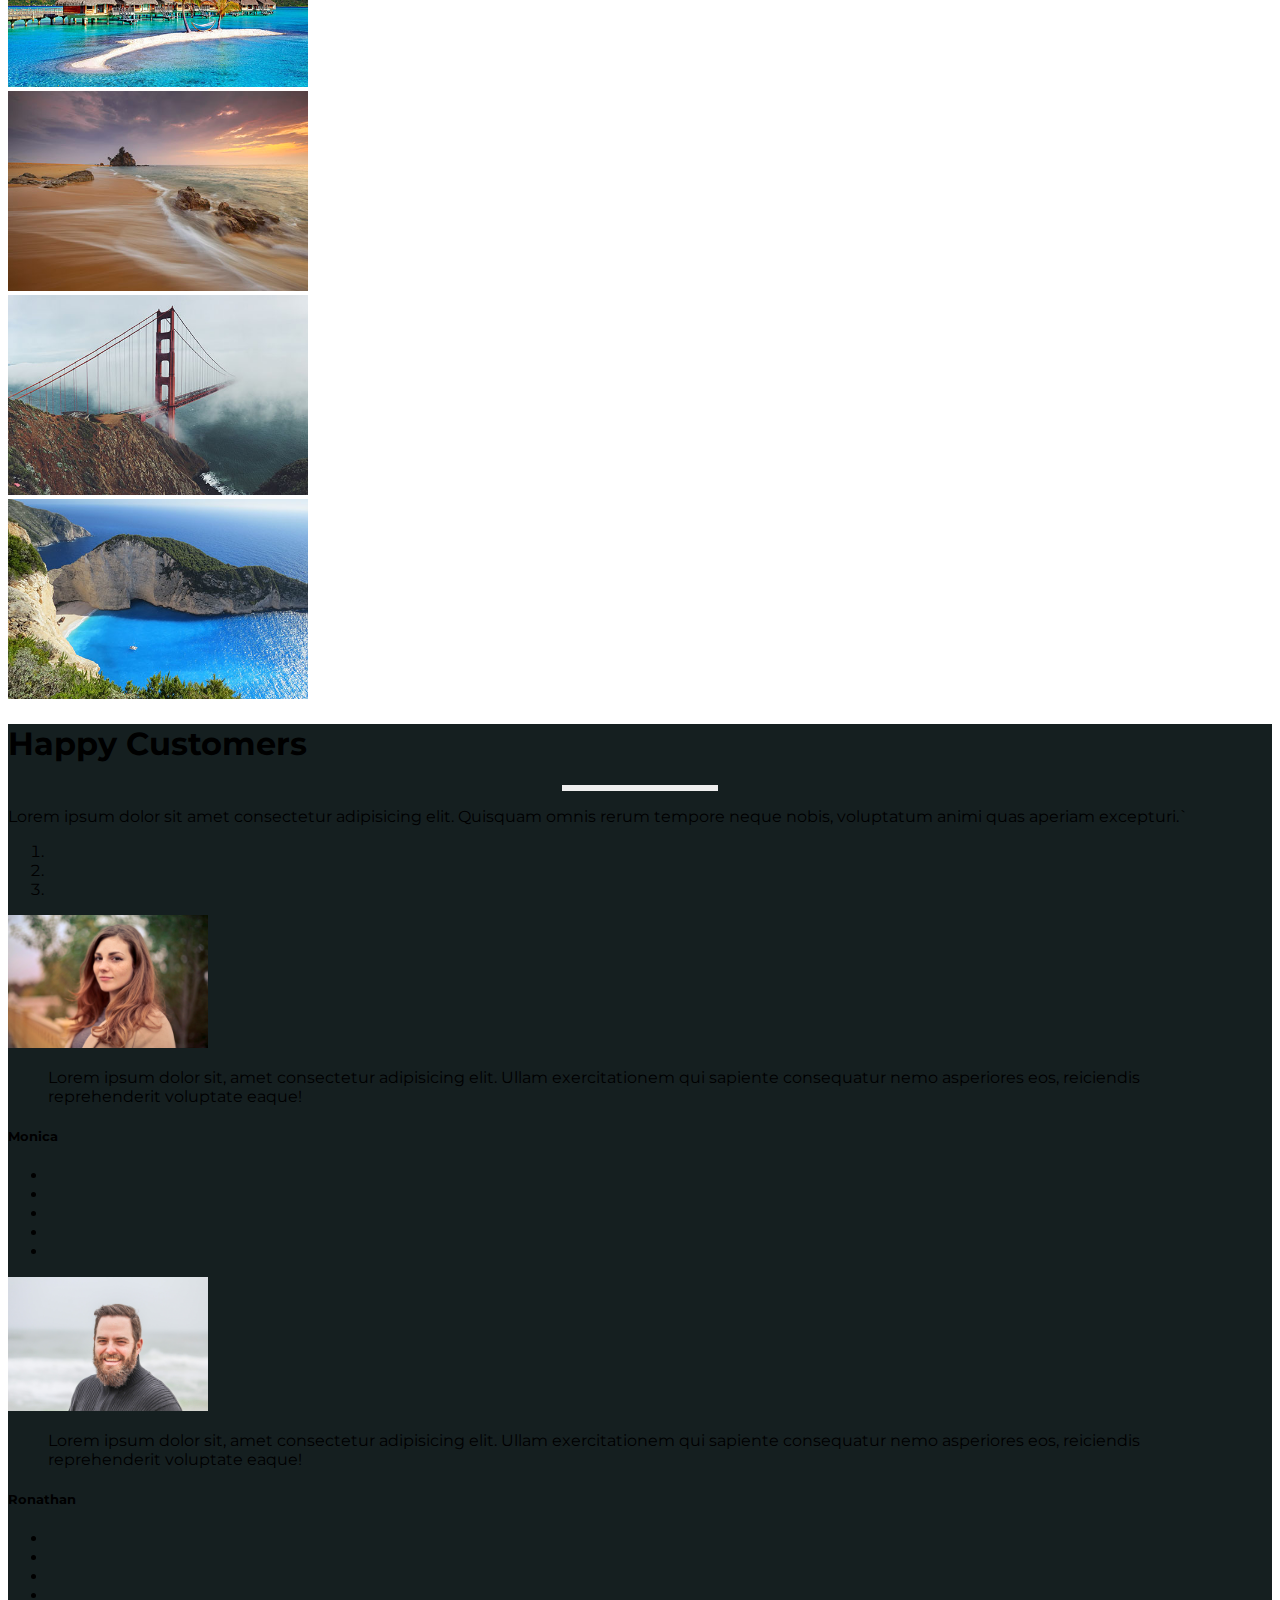
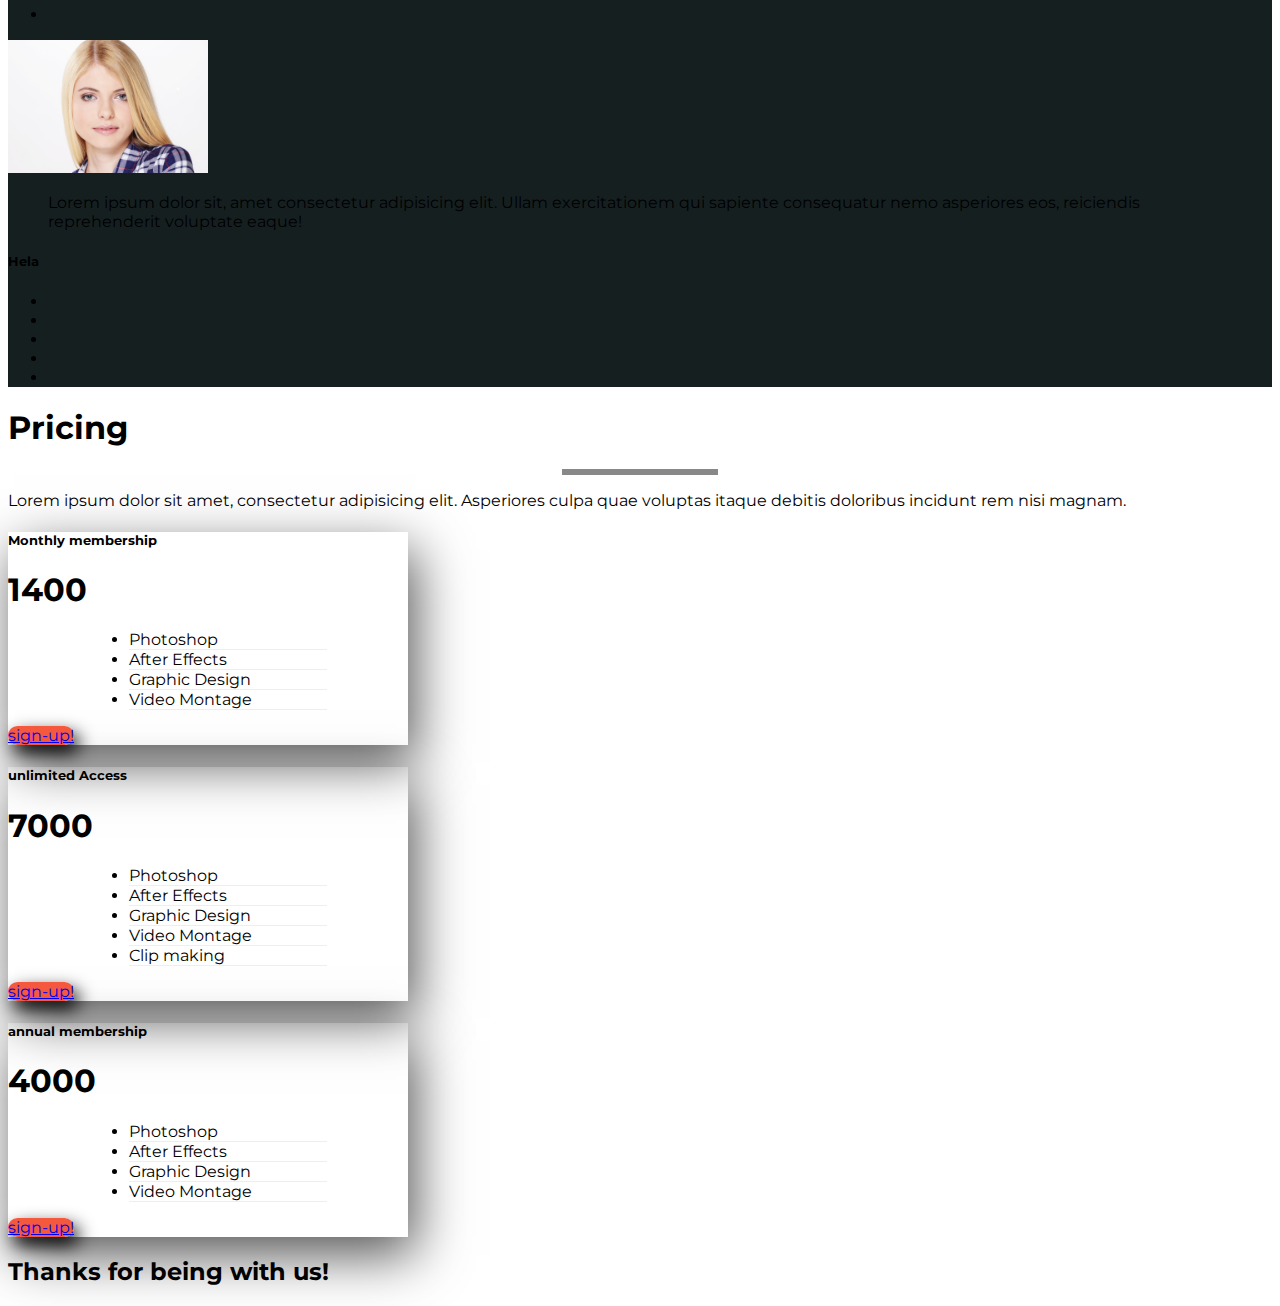
==== commit 7de6553e: "pricing added" ====
--- a/Project 3/index.html
+++ b/Project 3/index.html
@@ -275,9 +275,76 @@
       </div>
     </div>
   </section>
-
   <!-- end of customers -->
   
+  <!-- pricing -->
+  <section class="bg-light text-center p-5">
+    <div class="container-fluid">
+      <!-- title -->
+      <div class="row text-muted text-center">
+        <div class="col m-4">
+          <h1 class="display-4 mb-4">Pricing</h1>
+          <div class="underline-dark mb-4"></div>
+          <p class="lead">Lorem ipsum dolor sit amet, consectetur adipisicing elit. Asperiores culpa quae voluptas itaque debitis doloribus incidunt rem nisi magnam.</p>
+        </div>
+      </div>
+      <!-- end of title -->
+      <div class="row align-items-center">
+        <div class="col-lg-4">
+          <div class="card card-1 text-light py-4 my-4 mx-auto">
+            <div class="card-body">
+              <h5 class="text-uppercase font-weight-bold mb-5">Monthly membership</h5>
+              <h1 class="display-4"><i class="fas fa-rupee-sign"></i> 1400</h1>
+              <ul class="list-unstyled">
+                <li class="li font-weight-bold py-3 card-list-item">Photoshop</li>
+                <li class="li font-weight-bold py-3 card-list-item">After Effects</li>
+                <li class="li font-weight-bold py-3 card-list-item">Graphic Design</li>
+                <li class="li font-weight-bold py-3 card-list-item border-0">Video Montage</li>
+              </ul>
+              <a href="#" class="btn p-2 text-uppercase font-weight-bold price-card-button text-light">sign-up!</a>
+            </div>
+          </div>
+        </div>
+        <div class="col-lg-4">
+          <div class="card card-2 text-light py-4 my-4 mx-auto">
+            <div class="card-body">
+              <h5 class="text-uppercase font-weight-bold mb-5">unlimited Access</h5>
+              <h1 class="display-4"><i class="fas fa-rupee-sign"></i> 7000</h1>
+              <ul class="list-unstyled">
+                <li class="li font-weight-bold py-3 card-list-item">Photoshop</li>
+                <li class="li font-weight-bold py-3 card-list-item">After Effects</li>
+                <li class="li font-weight-bold py-3 card-list-item">Graphic Design</li>
+                <li class="li font-weight-bold py-3 card-list-item border-0">Video Montage</li>
+                <li class="li font-weight-bold py-3 card-list-item border-0">Clip making</li>
+              </ul>
+              <a href="#" class="btn p-2 text-uppercase font-weight-bold price-card-button text-light">sign-up!</a>
+            </div>
+          </div>
+        </div>
+        <div class="col-lg-4">
+          <div class="card card-3 text-light py-4 my-4 mx-auto">
+            <div class="card-body">
+              <h5 class="text-uppercase font-weight-bold mb-5">annual membership</h5>
+              <h1 class="display-4"><i class="fas fa-rupee-sign"></i> 4000</h1>
+              <ul class="list-unstyled">
+                <li class="li font-weight-bold py-3 card-list-item">Photoshop</li>
+                <li class="li font-weight-bold py-3 card-list-item">After Effects</li>
+                <li class="li font-weight-bold py-3 card-list-item">Graphic Design</li>
+                <li class="li font-weight-bold py-3 card-list-item border-0">Video Montage</li>
+              </ul>
+              <a href="#" class="btn p-2 text-uppercase font-weight-bold price-card-button text-light">sign-up!</a>
+            </div>
+          </div>
+        </div>
+      </div>
+      <div class="my-5">
+        <h2 class="text-muted mb-4">Thanks for being with us!</h2>
+        <i class="fas fa-coffee fa-3x"></i>
+      </div>
+    </div>
+  </section>
+  <!-- end of pricing -->
+
   <!-- footer -->
   <!-- end of footer -->
   <script src="https://code.jquery.com/jquery-3.3.1.slim.min.js" integrity="sha384-q8i/X+965DzO0rT7abK41JStQIAqVgRVzpbzo5smXKp4YfRvH+8abtTE1Pi6jizo" crossorigin="anonymous"></script>
--- a/Project 3/style.css
+++ b/Project 3/style.css
@@ -180,4 +180,73 @@
 .customers{
   background: #151f20;
 }
-/* end of customers */+/* end of customers */
+
+/* pricing */
+.card-1, .card-2, .card-3{
+  background: linear-gradient(rgba(0,0,0,.6), rgba(0,0,0, .5)) ,url(images/pricing-card-bg.jpeg) center no-repeat /cover;
+  box-shadow: 7px 18px 50px #555;
+  max-width: 400px;
+}
+
+.card-list-item{
+  border-bottom: 1px groove #eee;
+  width: 55%;
+  margin: auto;
+}
+
+.price-card-button{
+  background: #f5593d;
+  width: 130px;
+  border-radius: 25px;
+  box-shadow: 5px 8px 18px #000 ;
+  transition: all .2s;
+}  
+
+.price-card-button:hover{
+  background: #f9793d;
+  transform: translateY(-2px);
+}
+
+.moveFromLeft{
+  animation: moveFromLeft 2s;
+}
+
+.moveFromRight{
+  animation: moveFromRight 2s;
+}
+
+.moveFromBottom{
+  animation: moveFromBottom 2s;
+}
+
+@keyframes moveFromLeft{
+  0%{
+    transform: translateX(-100px);
+  }
+  100%{
+    transform: translateX(0);
+    opacity: 1;
+  }
+}
+
+@keyframes moveFromRight{
+  0%{
+    transform: translateX(100px);
+  }
+  100%{
+    transform: translateX(0);
+    opacity: 1;
+  }
+}
+
+@keyframes moveFromBottom{
+  0%{
+    transform: translateY(100px);
+  }
+  100%{
+    transform: translateY(0);
+    opacity: 1;
+  }
+}
+  /* end of pricing */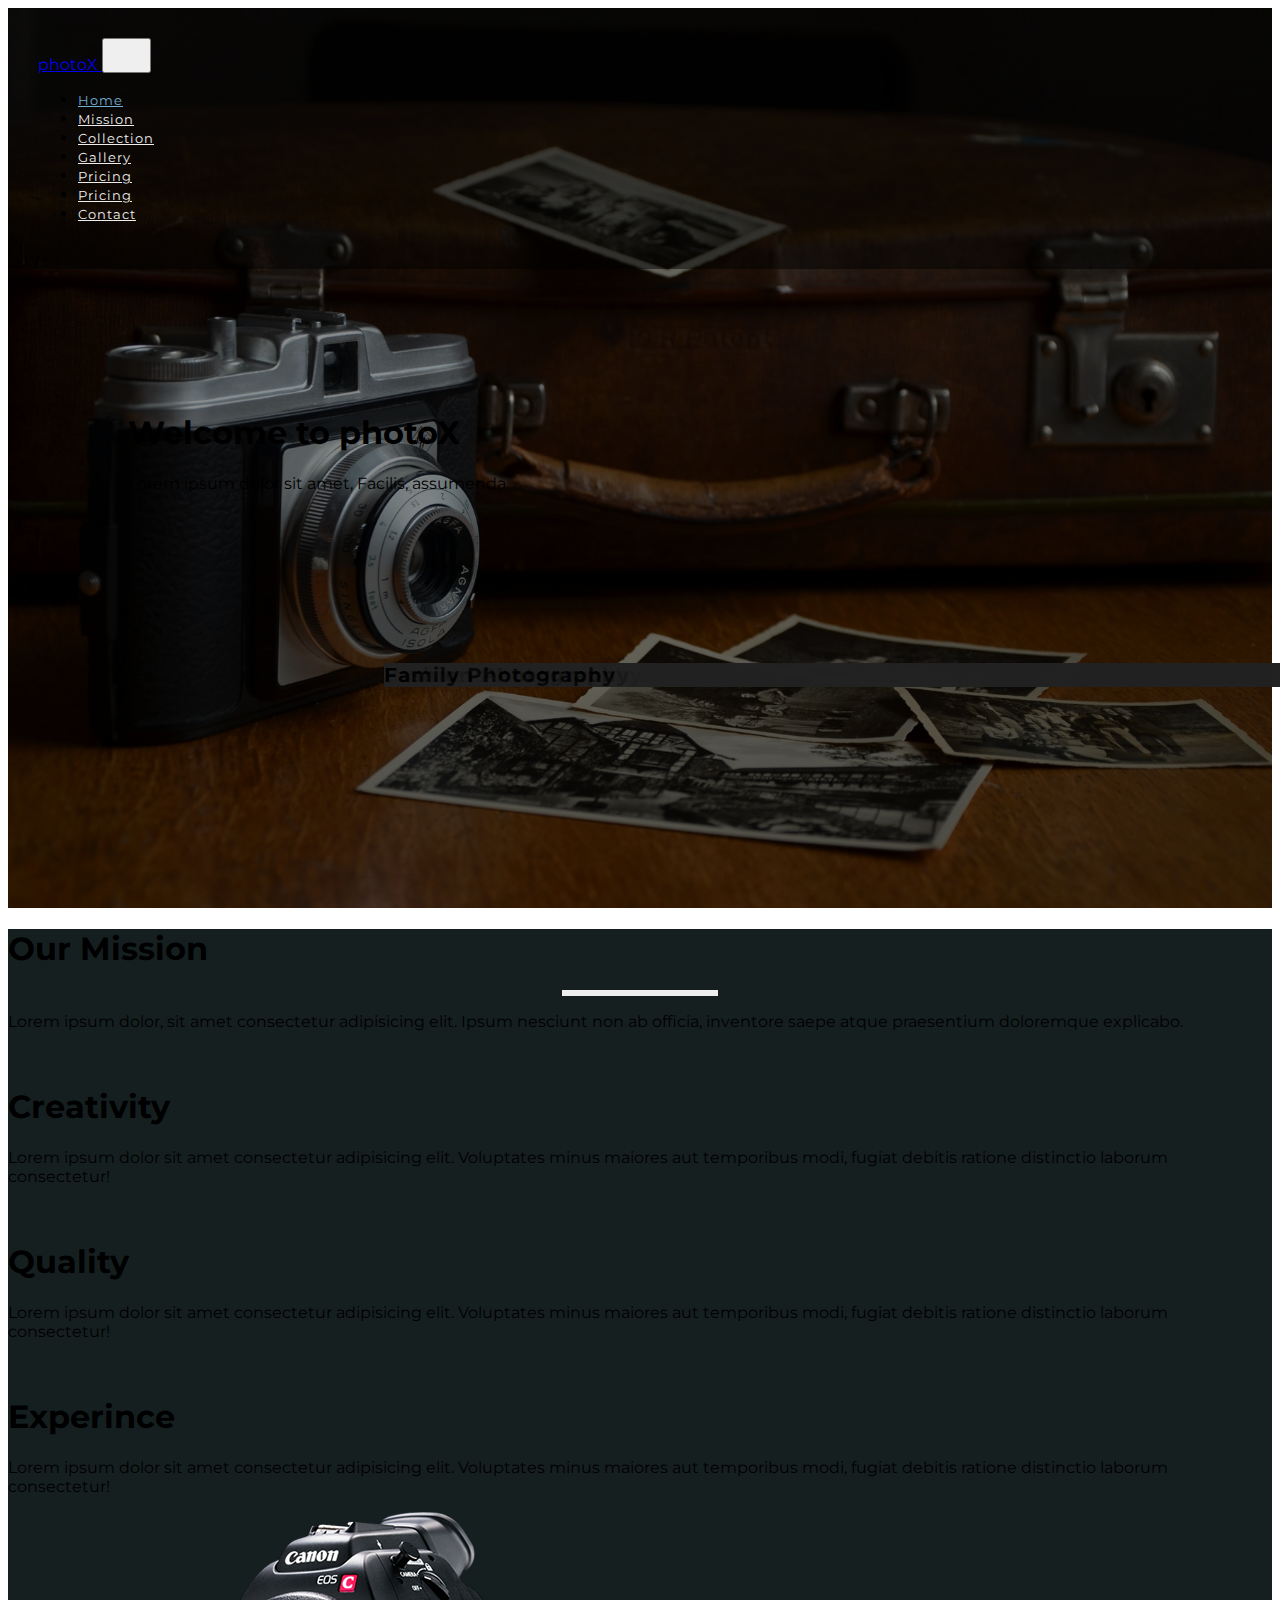
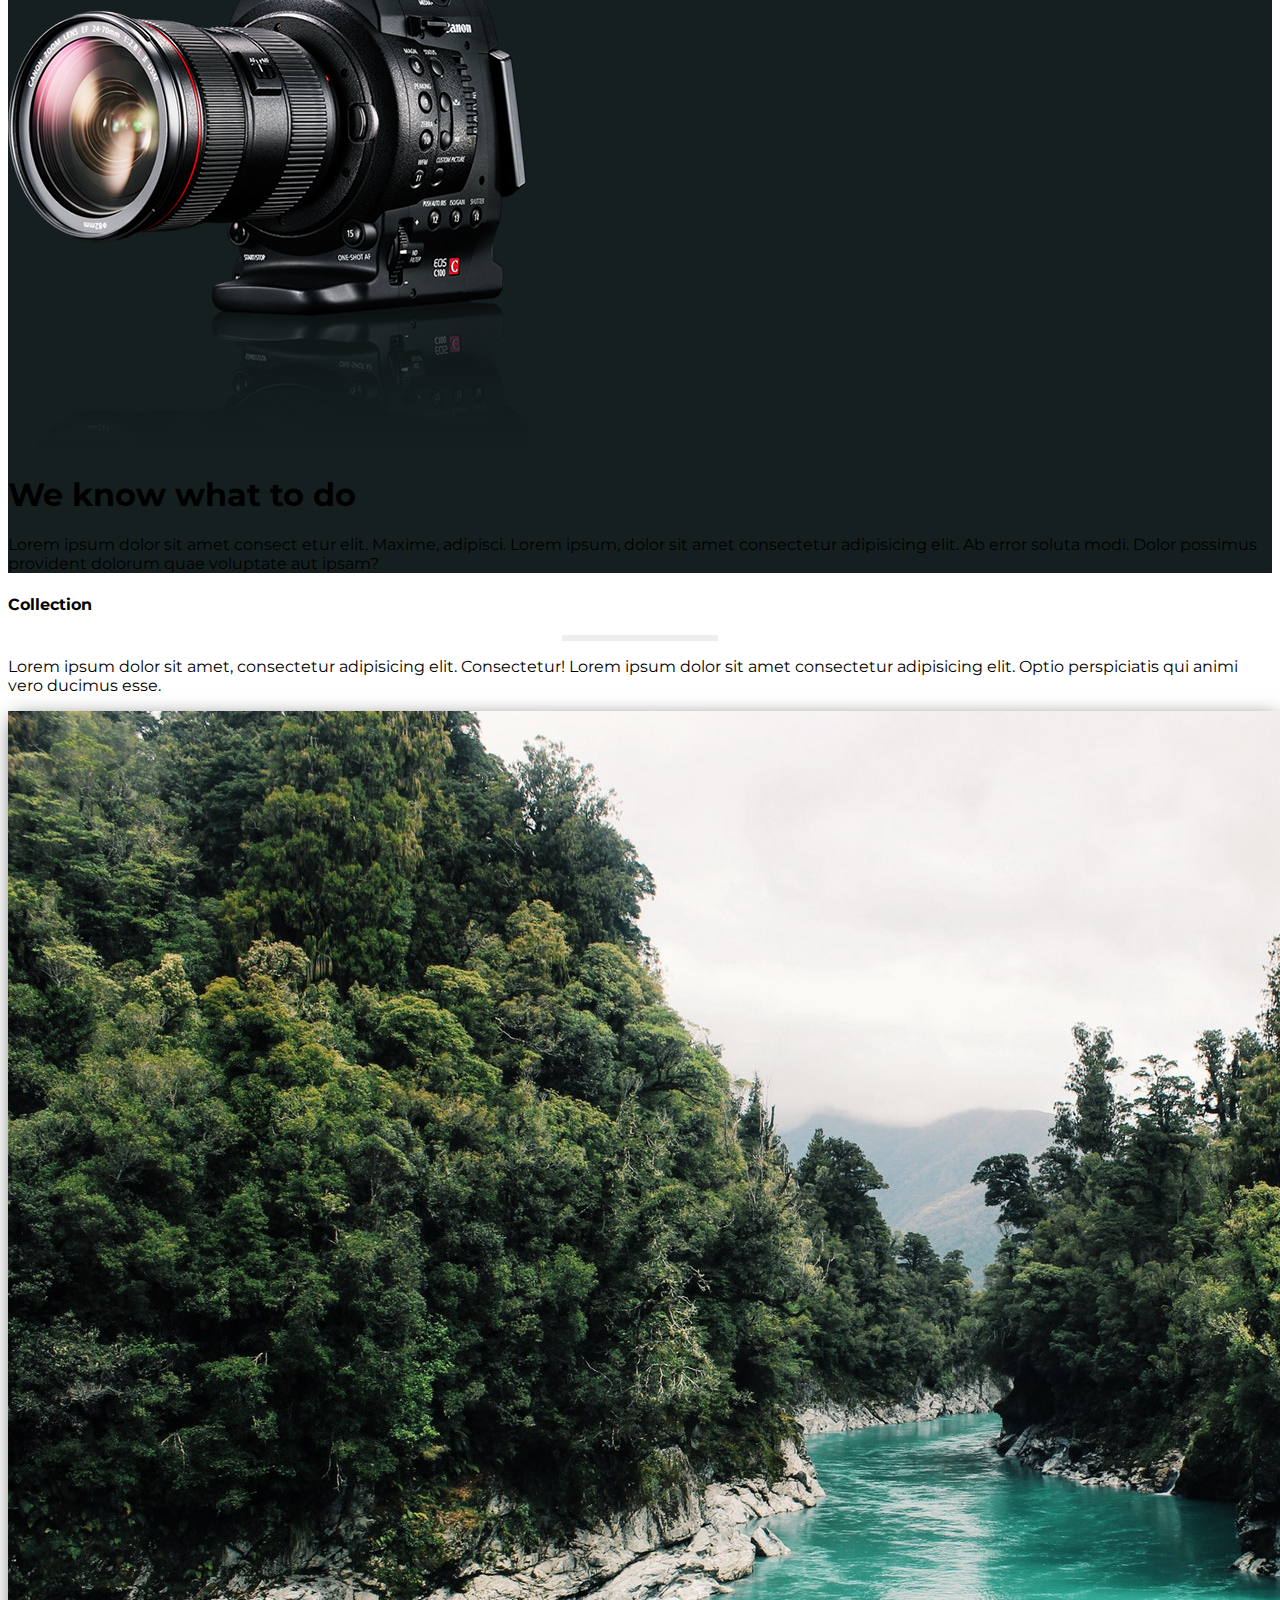
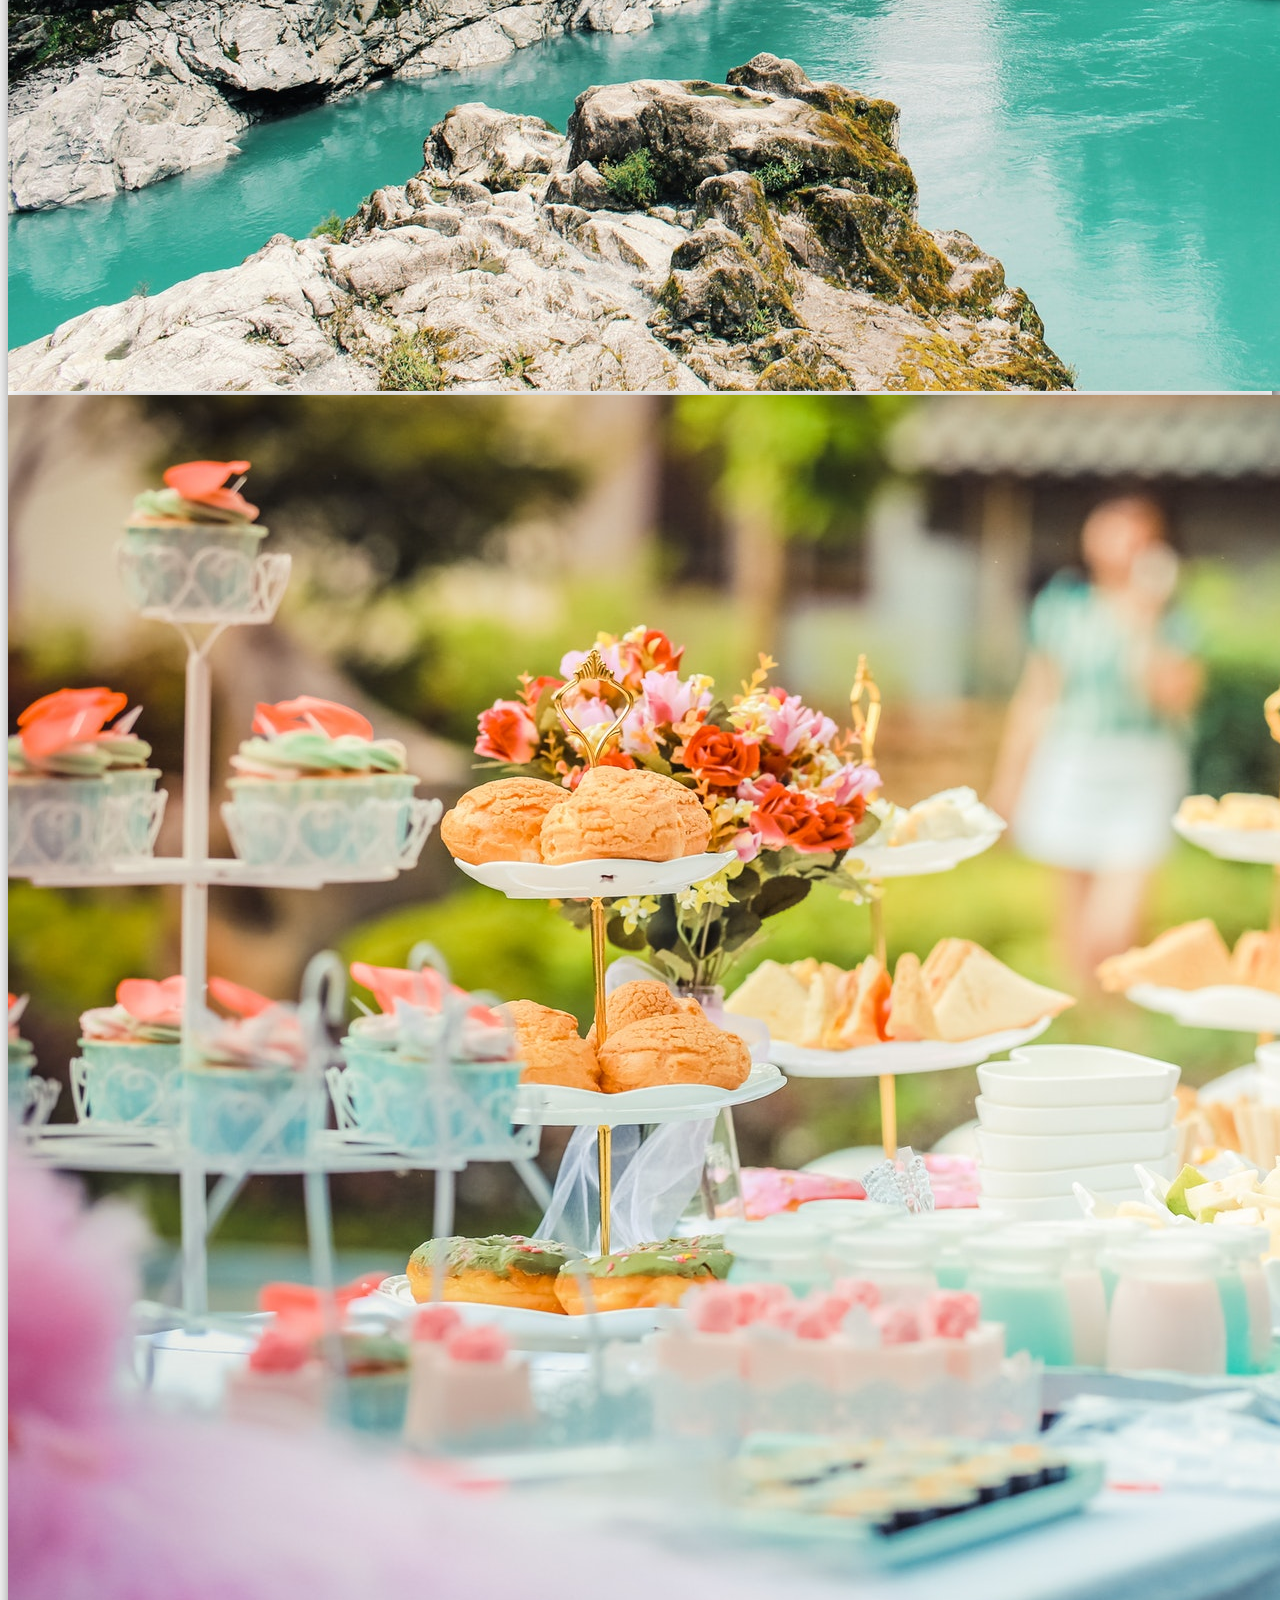
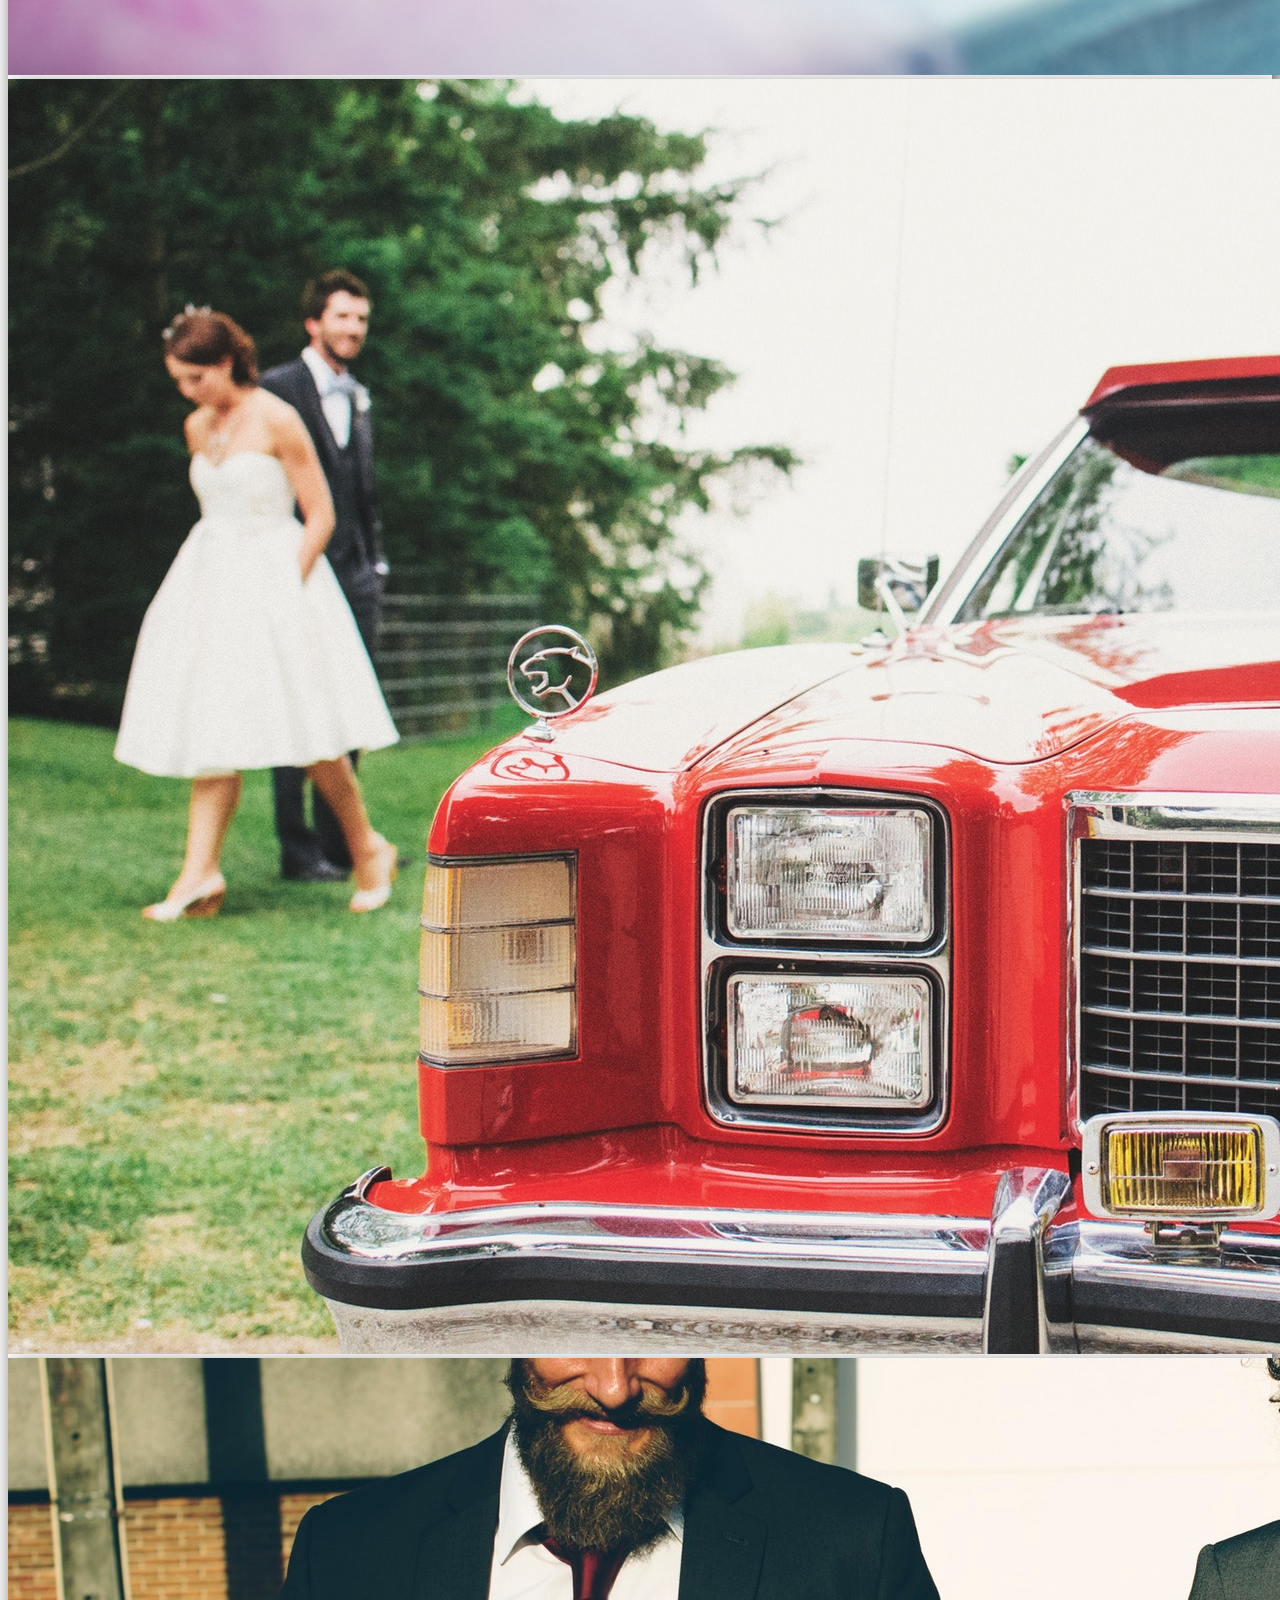
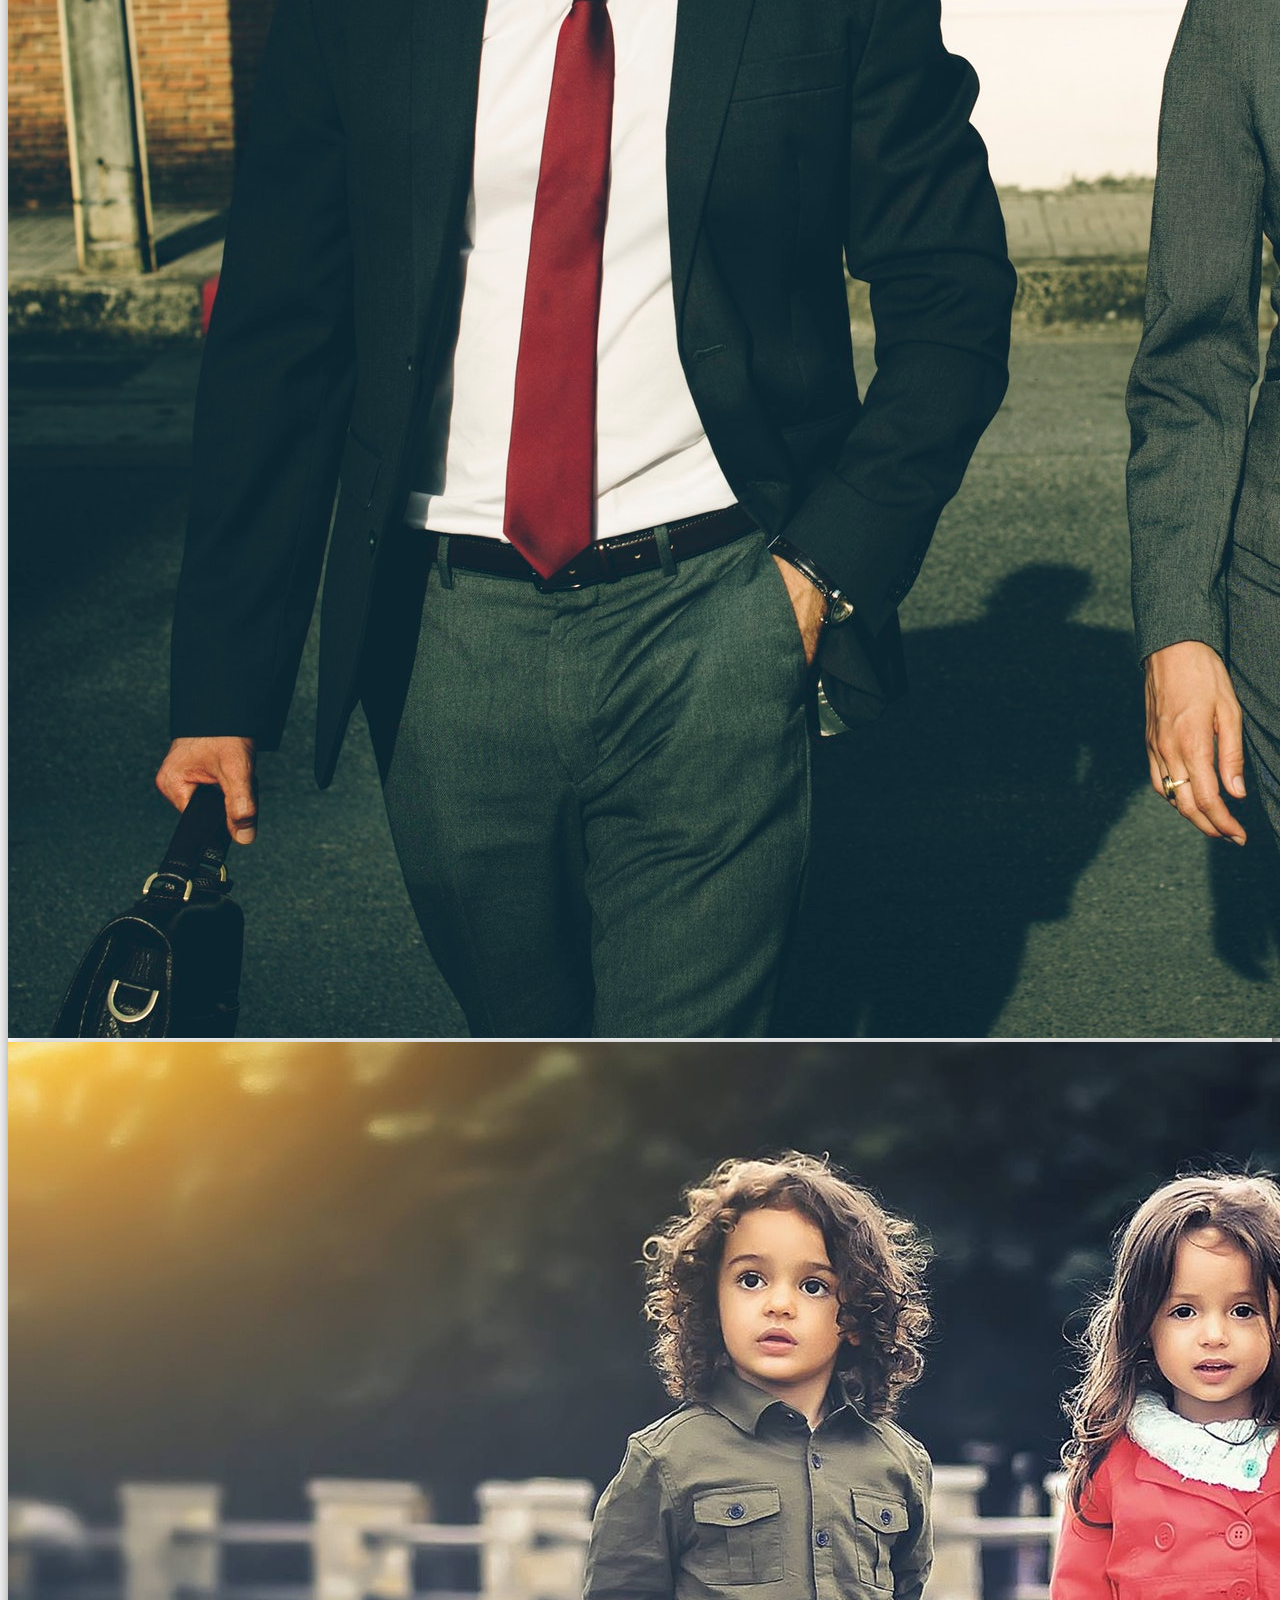
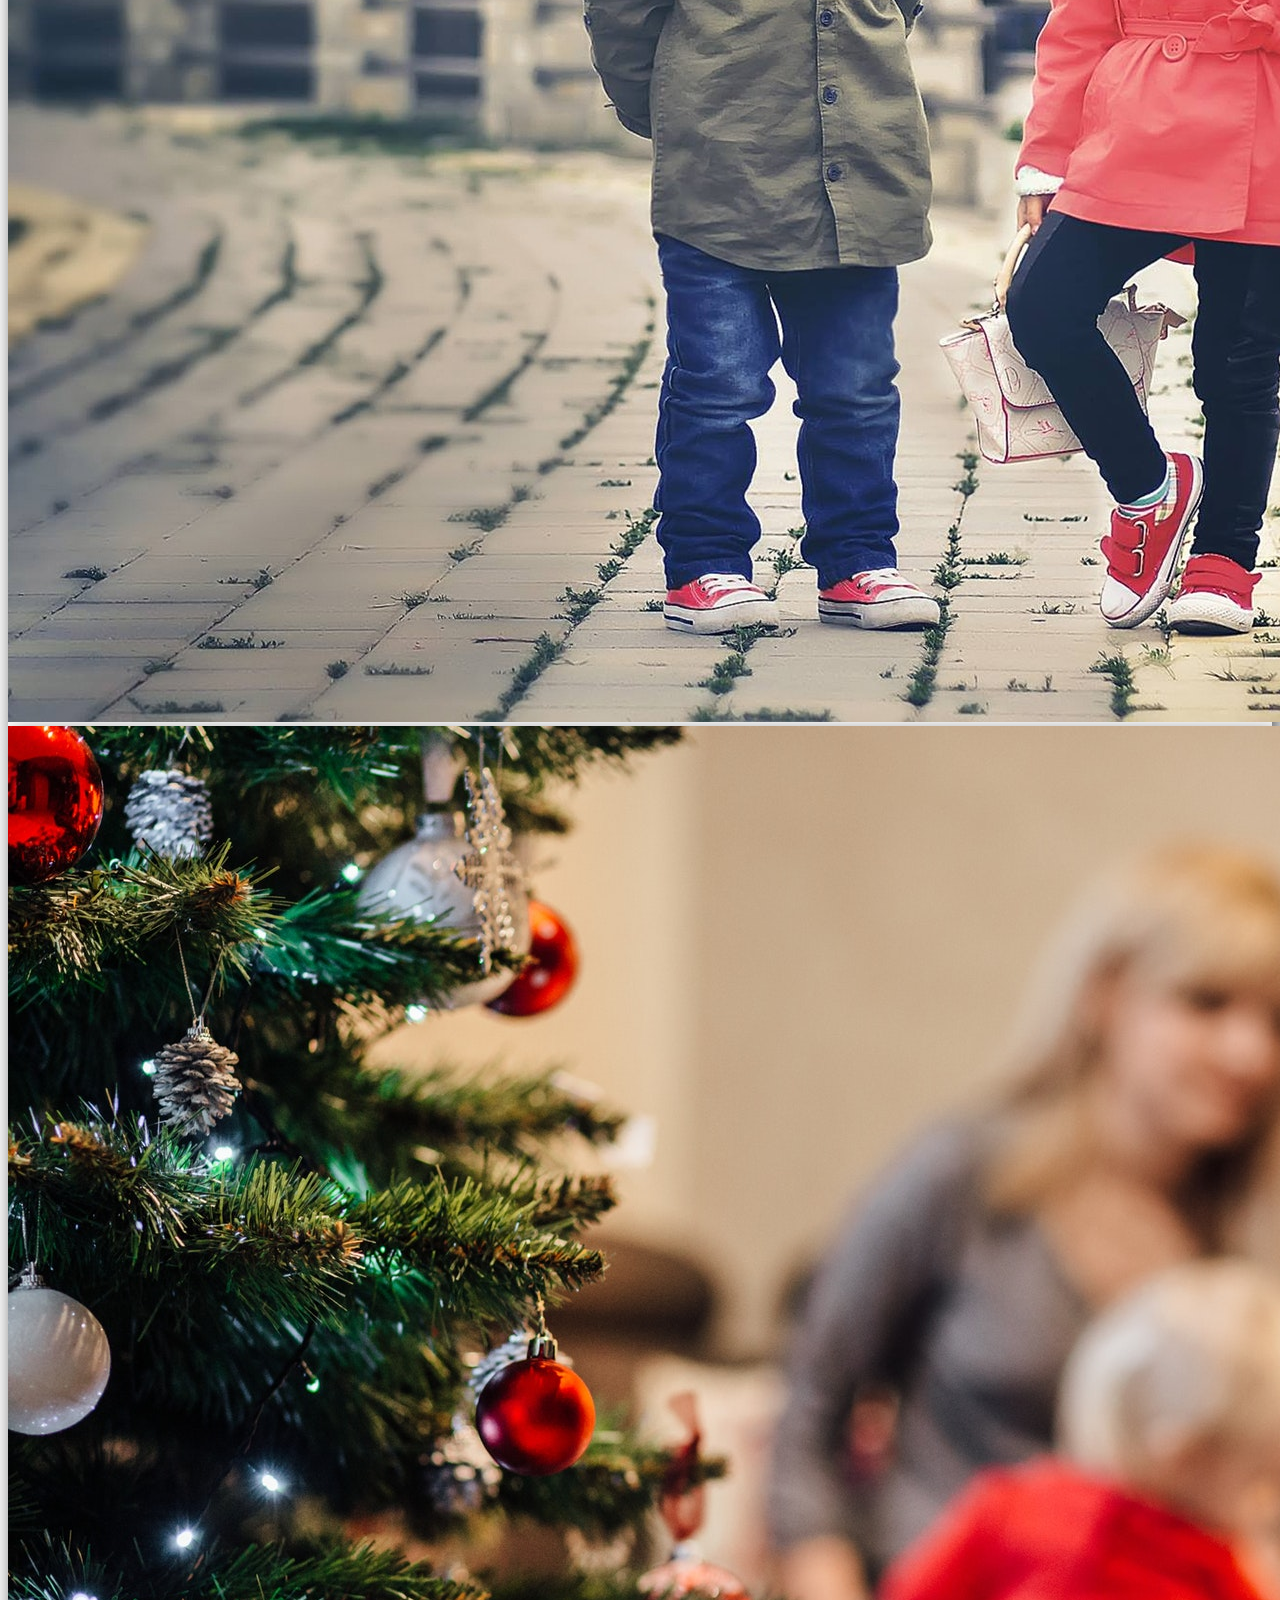
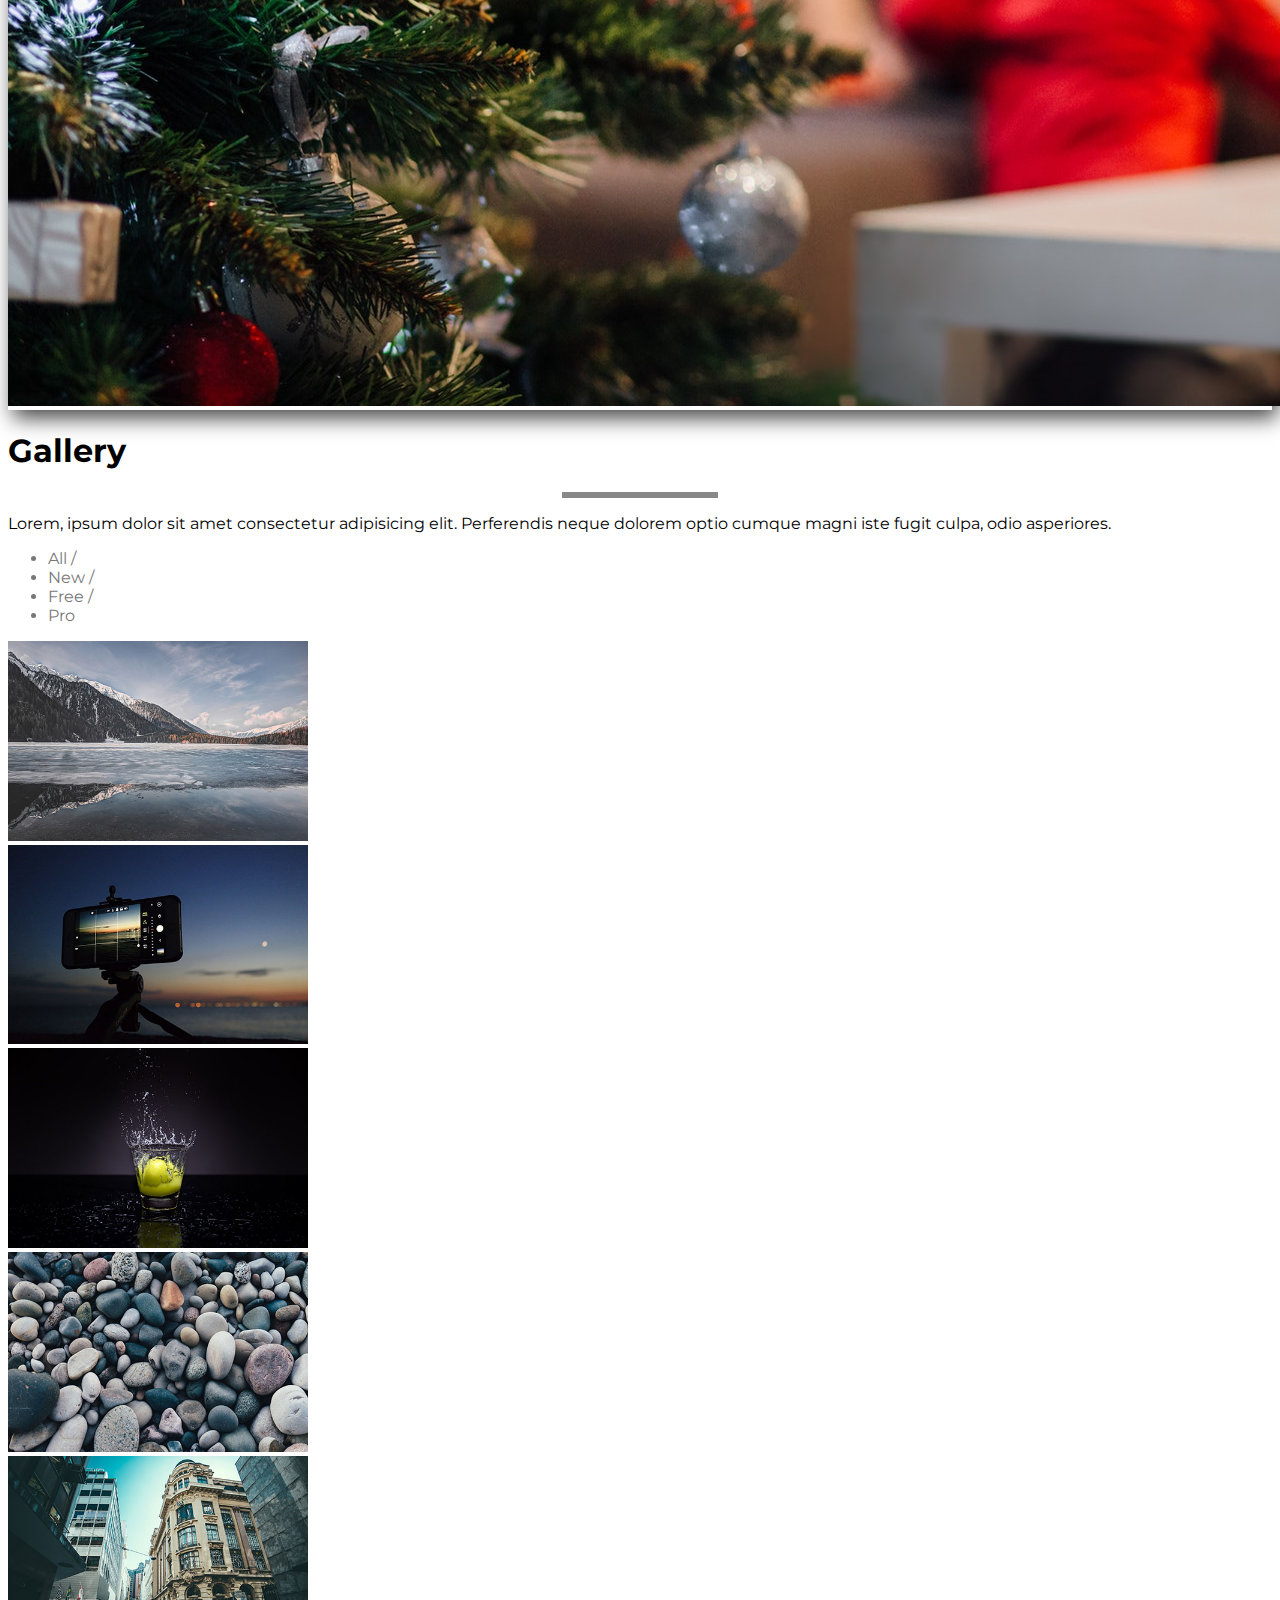
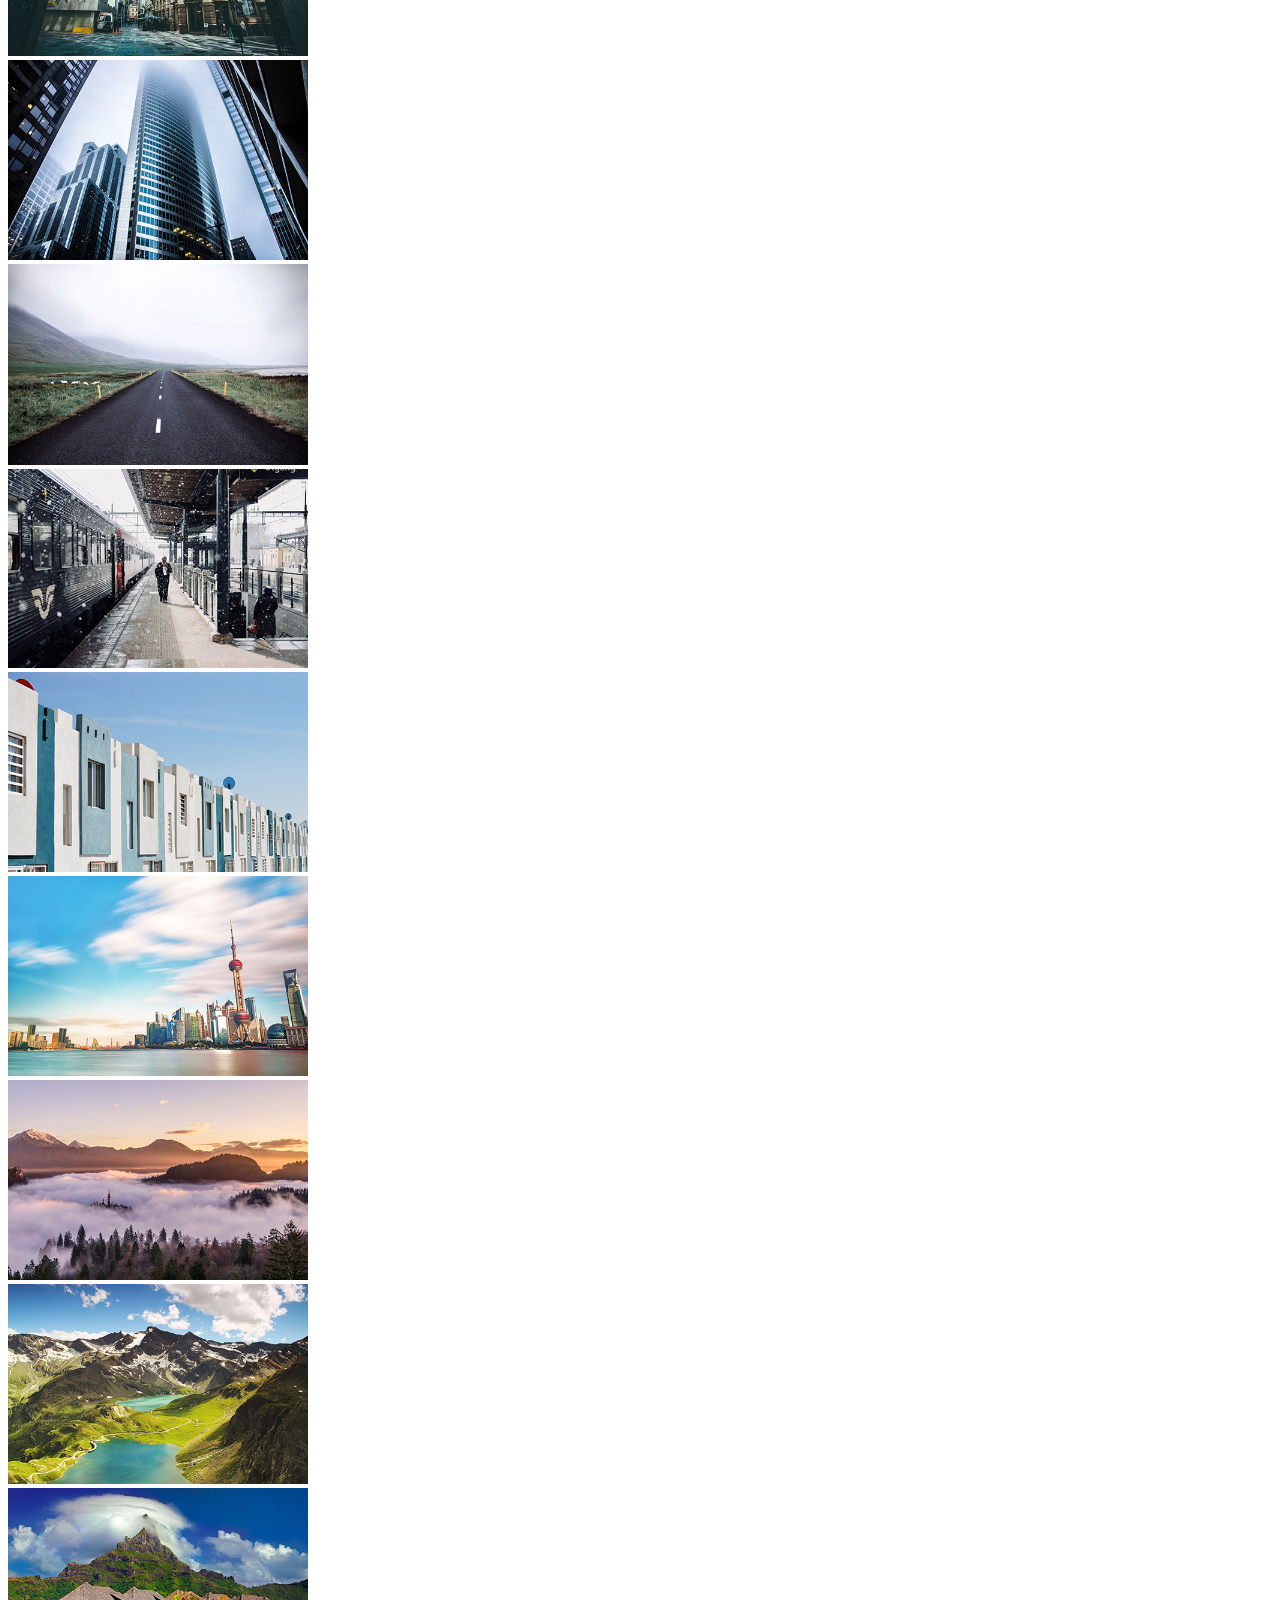
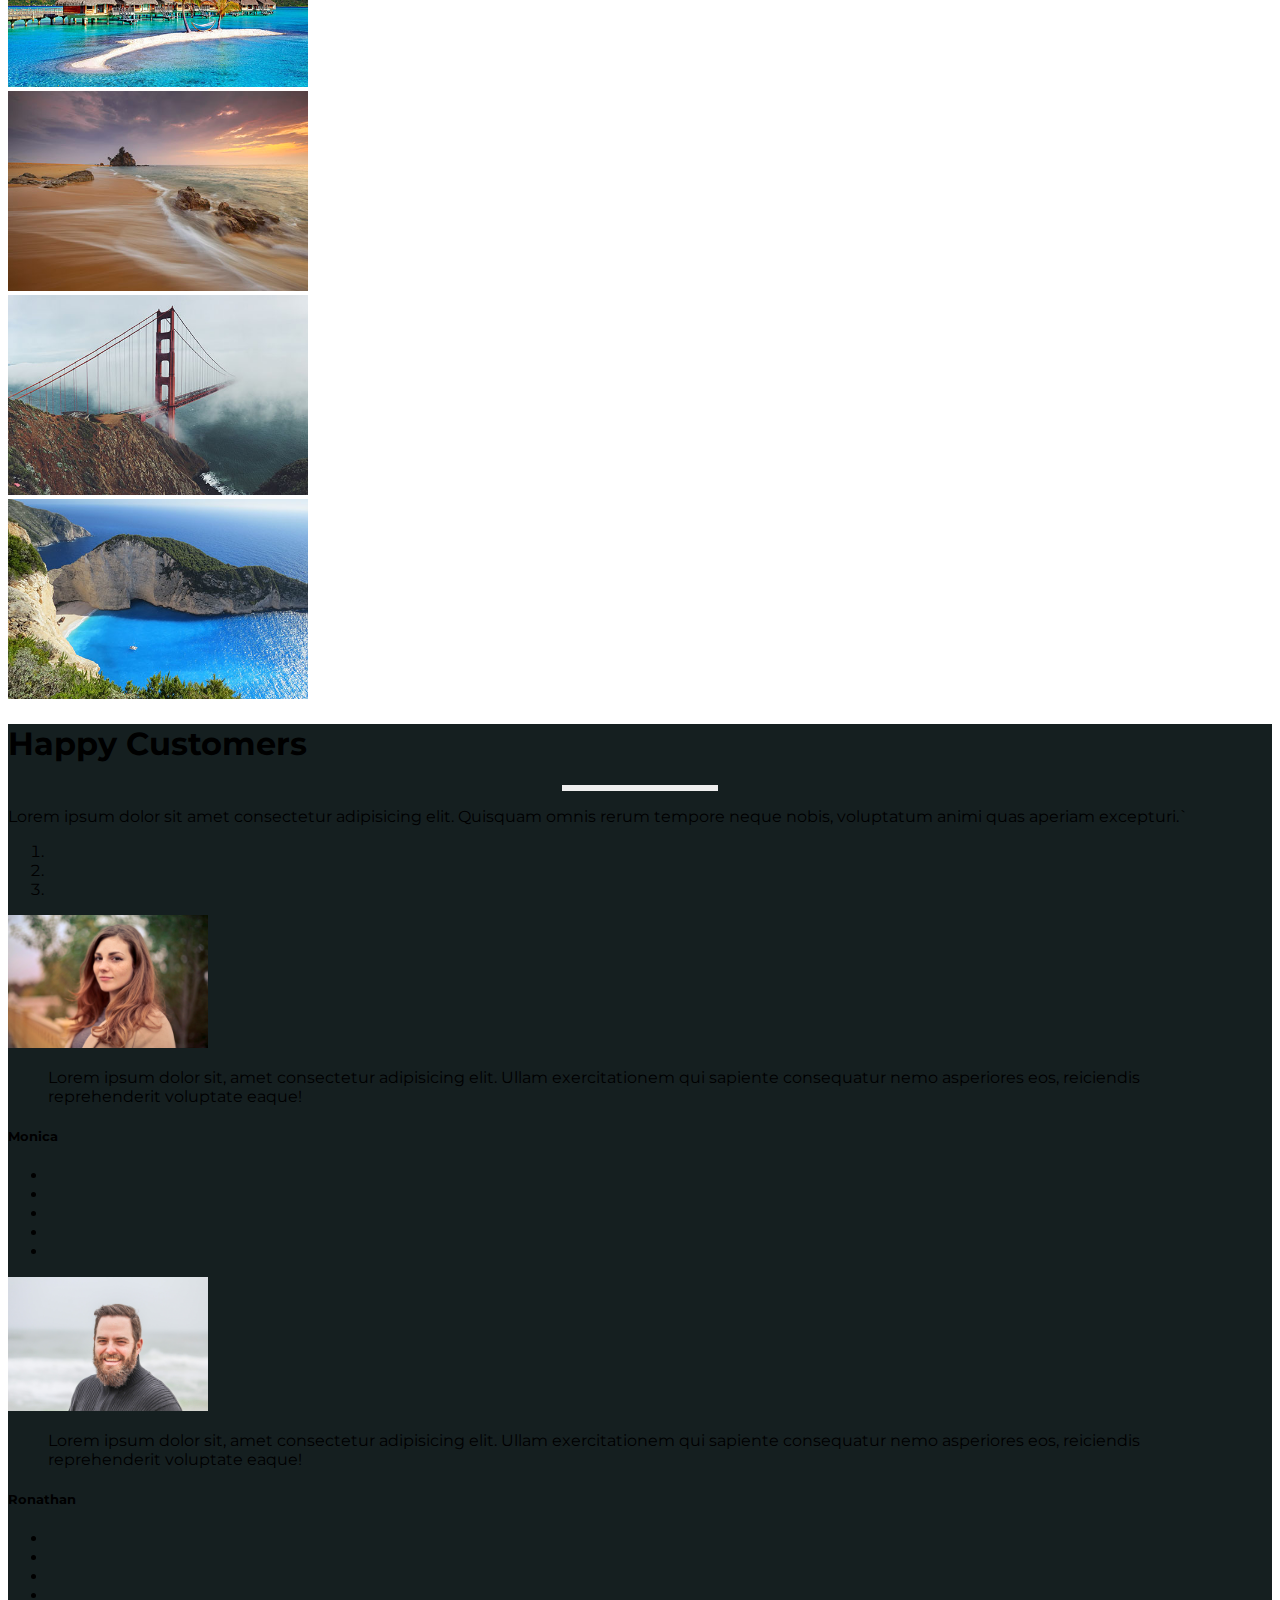
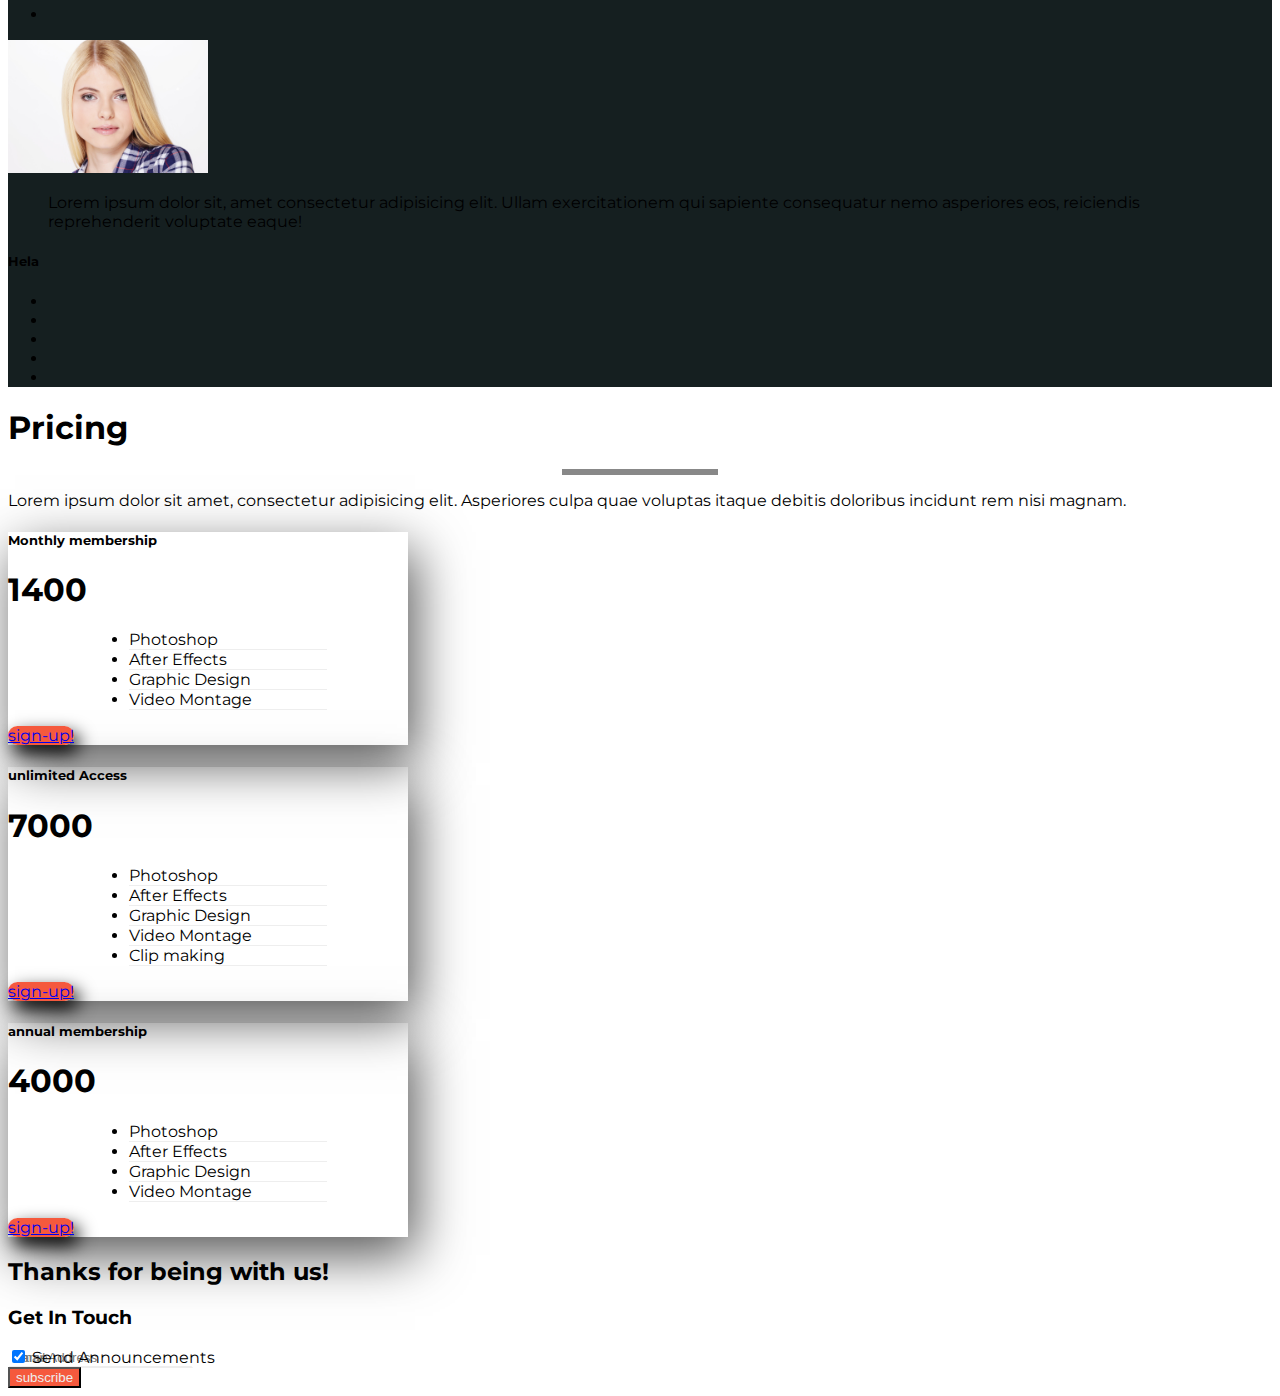
==== commit 323cf1f3: "contact added" ====
--- a/Project 3/index.html
+++ b/Project 3/index.html
@@ -345,6 +345,33 @@
   </section>
   <!-- end of pricing -->
 
+  <!-- contact -->
+  <section class="contact p-5">
+    <div class="container-fluid">
+      <div class="row">
+        <div class="col-lg-5 pb-4">
+          <h3 class="display-4 mb-5 text-white">Get In Touch</h3>
+          <form class="contact-form">
+            <div class="form-group py-4">
+              <input type="text" class="form-control my-2 p-2 input" placeholder="Name">
+              <label class="label">Name</label>
+            </div>
+            <div class="form-group py-4">
+              <input type="email" class="form-control my-2 p-2 input" placeholder="Email Address">
+              <label class="label">Email</label>
+            </div>
+            <div class="form-group py-4 my-4">
+              <input type="checkbox" checked>
+              <label for="check" class="text-white">Send Announcements</label>
+            </div>
+            <button type="submit" class="btn btn-block p-2 font-weight-bold text-uppercase submit-button">subscribe</button>
+          </form>
+        </div>
+      </div>
+    </div>
+  </section>
+  <!-- end of contact -->
+ 
   <!-- footer -->
   <!-- end of footer -->
   <script src="https://code.jquery.com/jquery-3.3.1.slim.min.js" integrity="sha384-q8i/X+965DzO0rT7abK41JStQIAqVgRVzpbzo5smXKp4YfRvH+8abtTE1Pi6jizo" crossorigin="anonymous"></script>
--- a/Project 3/style.css
+++ b/Project 3/style.css
@@ -249,4 +249,60 @@
     opacity: 1;
   }
 }
-  /* end of pricing */+/* end of pricing */
+
+/* contact */
+.contact{
+  background:linear-gradient(100deg,rgba(21,31,32,1) 0%, rgba(21,31,32,.95) 50%, transparent 50%) ,url(images/form-img.jpeg) center center no-repeat/cover;
+}
+.input{
+  background: transparent;
+  border-color: transparent;
+  border-bottom: 2px solid #eee;
+  border-radius: 0;
+  transition: all .8s;
+}
+.input:focus{
+  background: transparent;
+  border-color: transparent;
+  box-shadow: none;
+  border-bottom: 2px solid #f5593d;
+}
+.submit-button{
+  background: #f5593d;
+  color: #eee;
+  transition: all .3s;
+}
+
+.submit-button:hover{
+  background-color: #f9793d;
+  color: #eee;
+  transform: translateY(-3px);
+}
+
+.label {
+  color: #777;
+  display: block;
+  margin-top: -70px;
+  margin-left: 4px;
+  font-size: 13px;
+  transform: all .3s;
+}
+
+.input:placeholder-shown + .label{
+  transform: translate(20px, 20px);
+  opacity: 0;
+  visibility: hidden;
+}
+
+@media(max-width: 992px){
+  .contact{
+    background: linear-gradient(rgba(21,31,32,1), rgba(21,31,32,.95));
+  }
+
+  .contact-form{
+    width: 60%;
+    margin: auto;
+  }
+}
+  /* end of contact */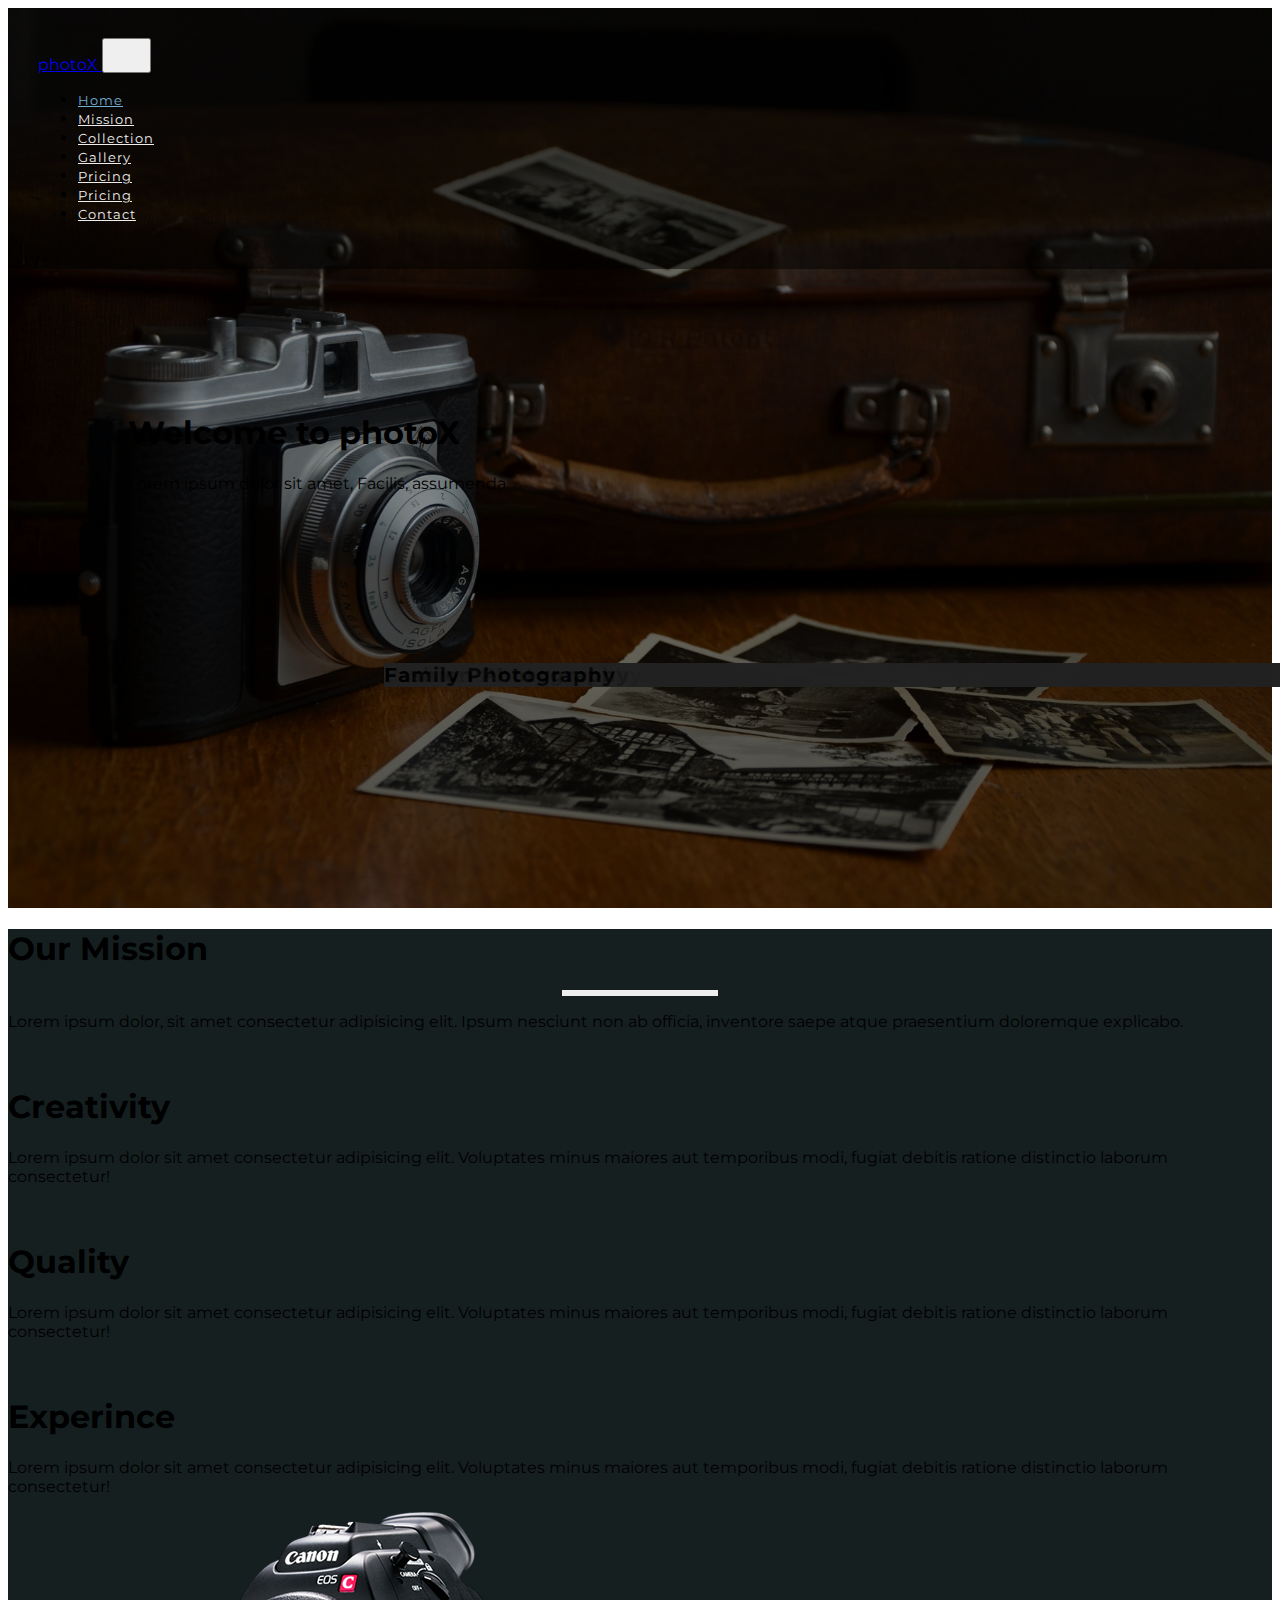
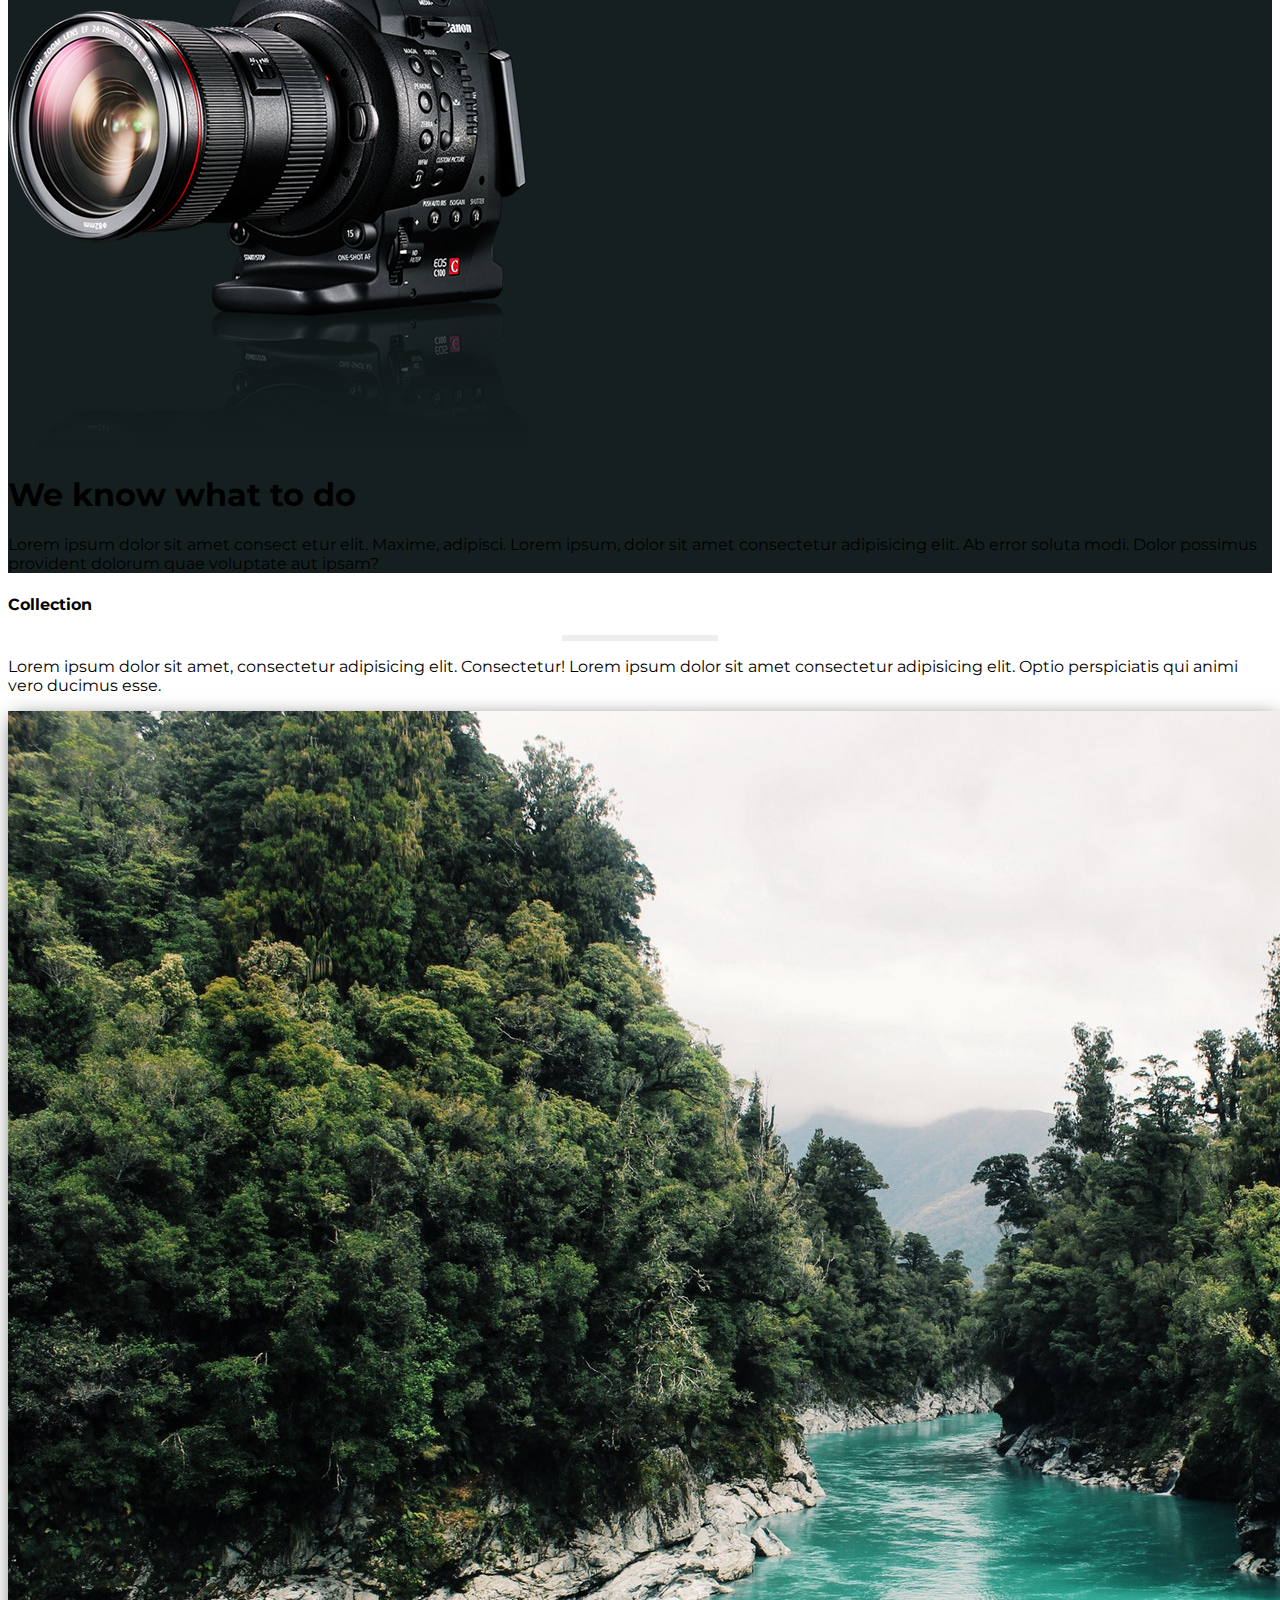
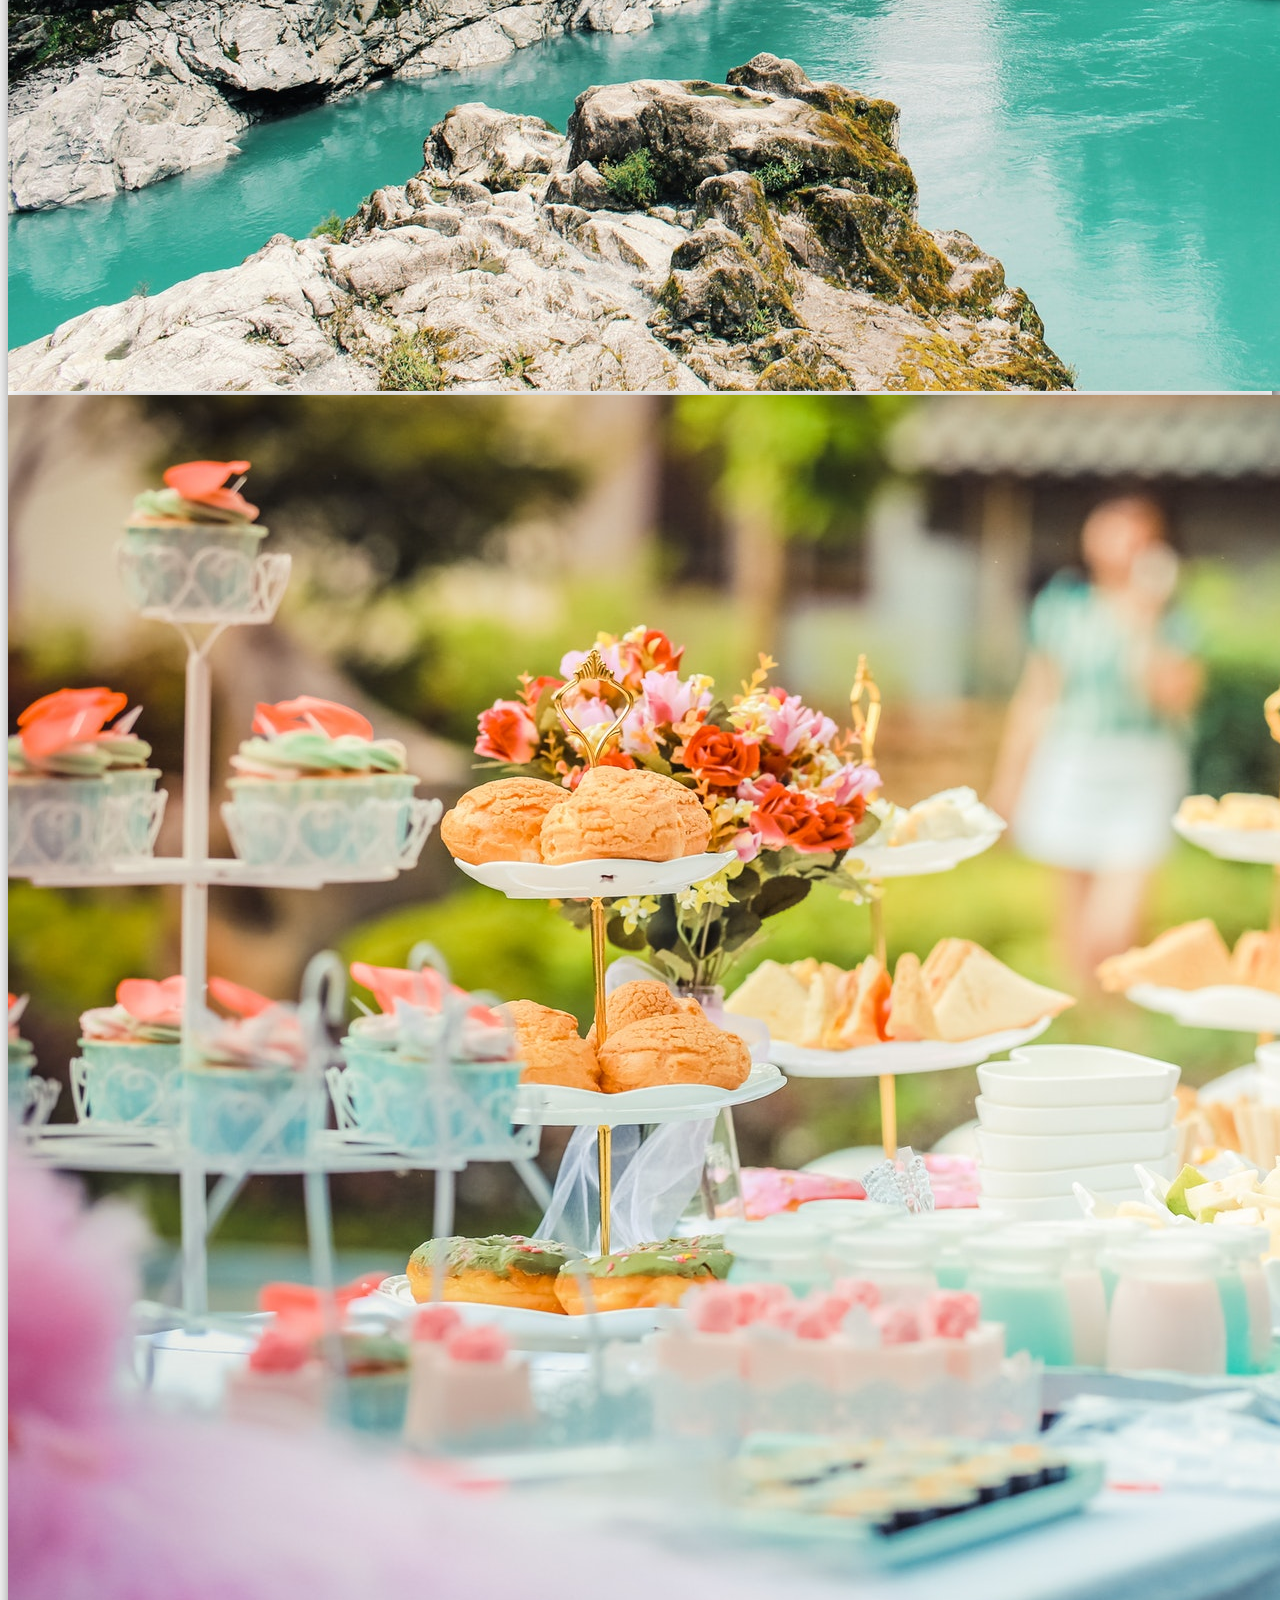
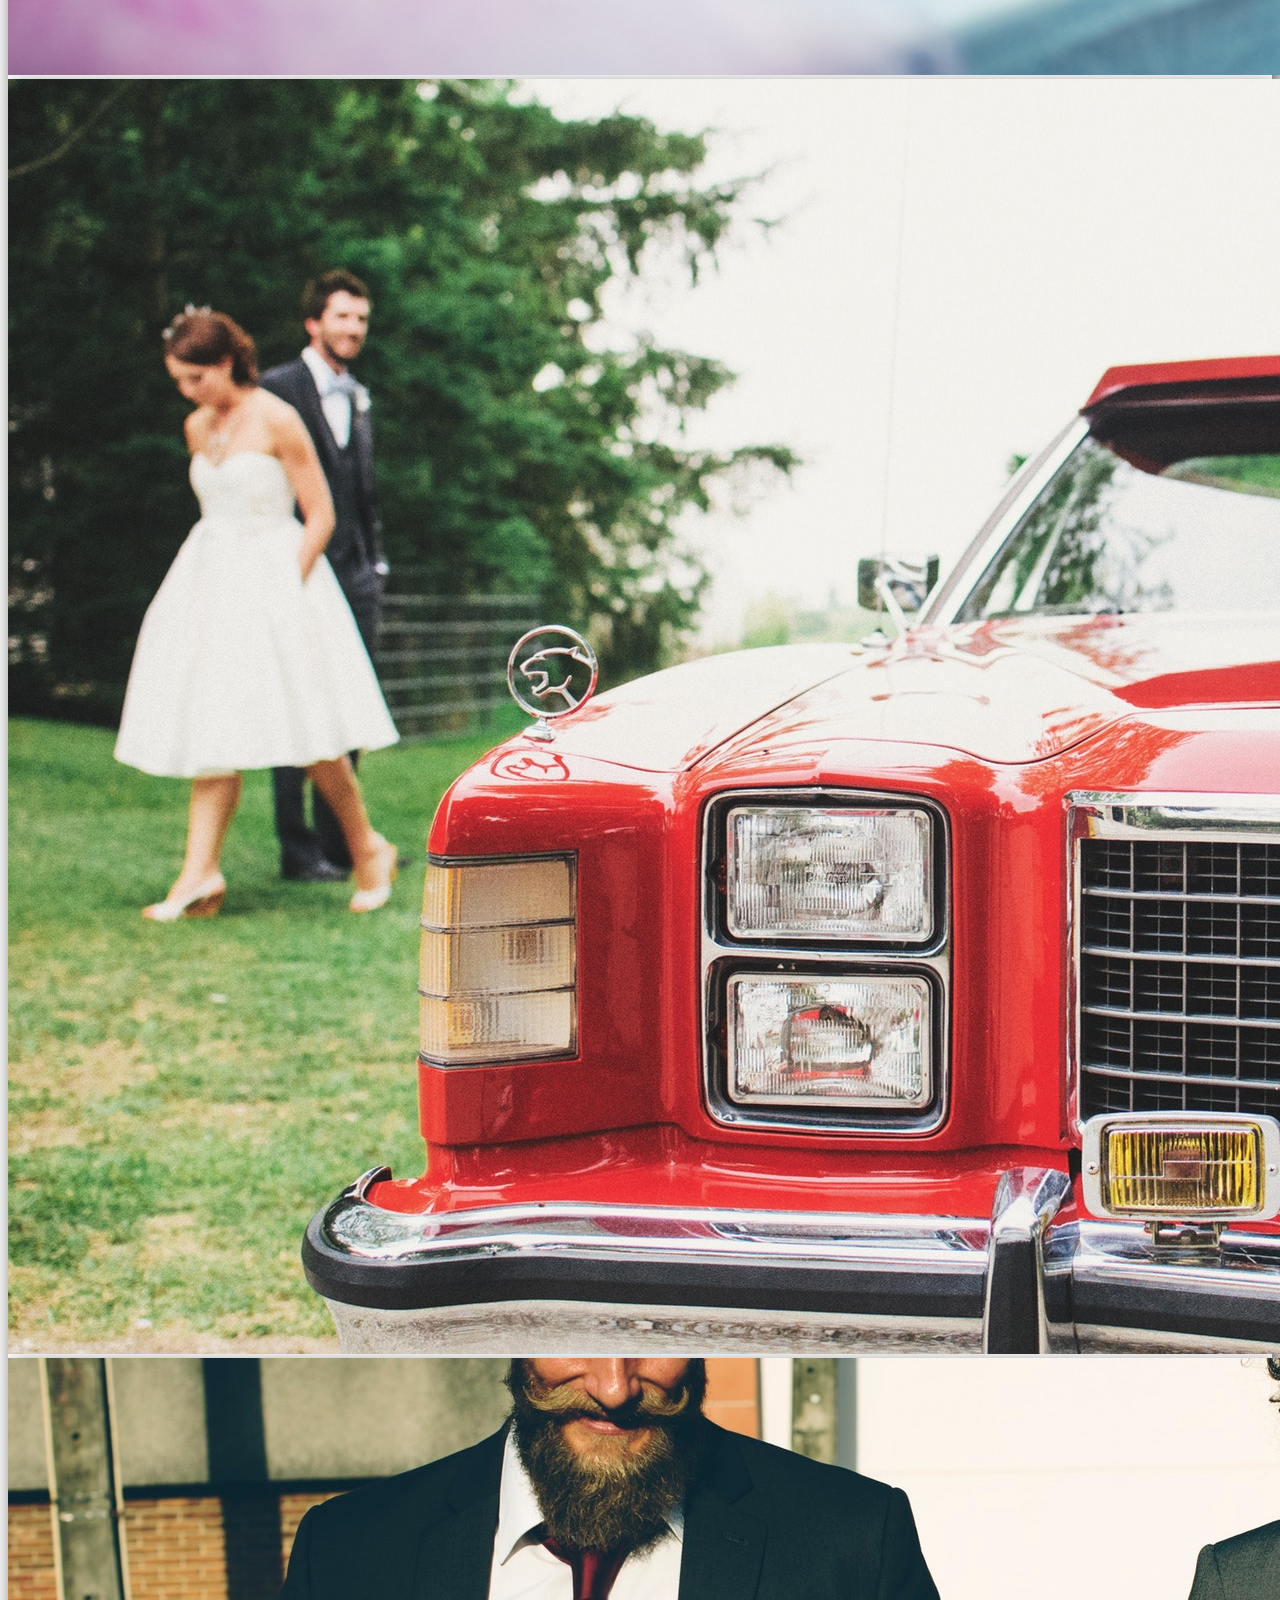
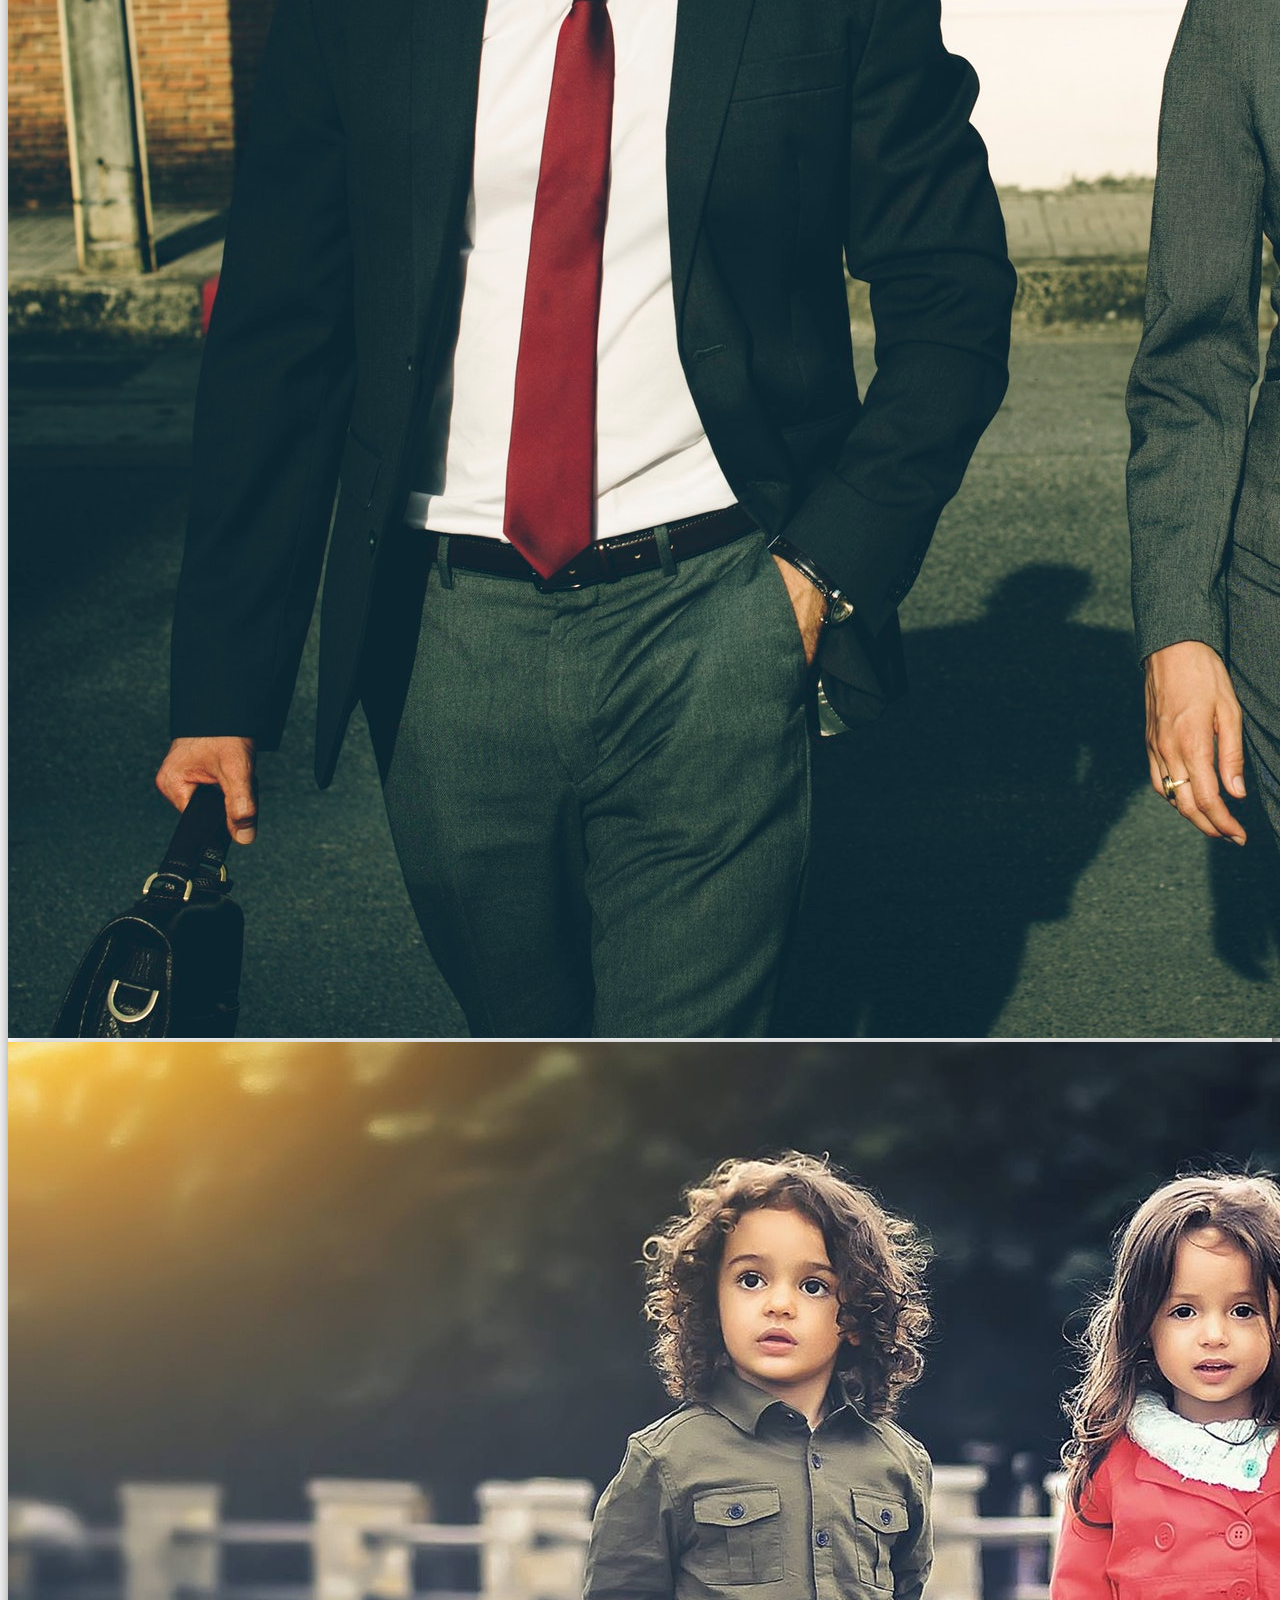
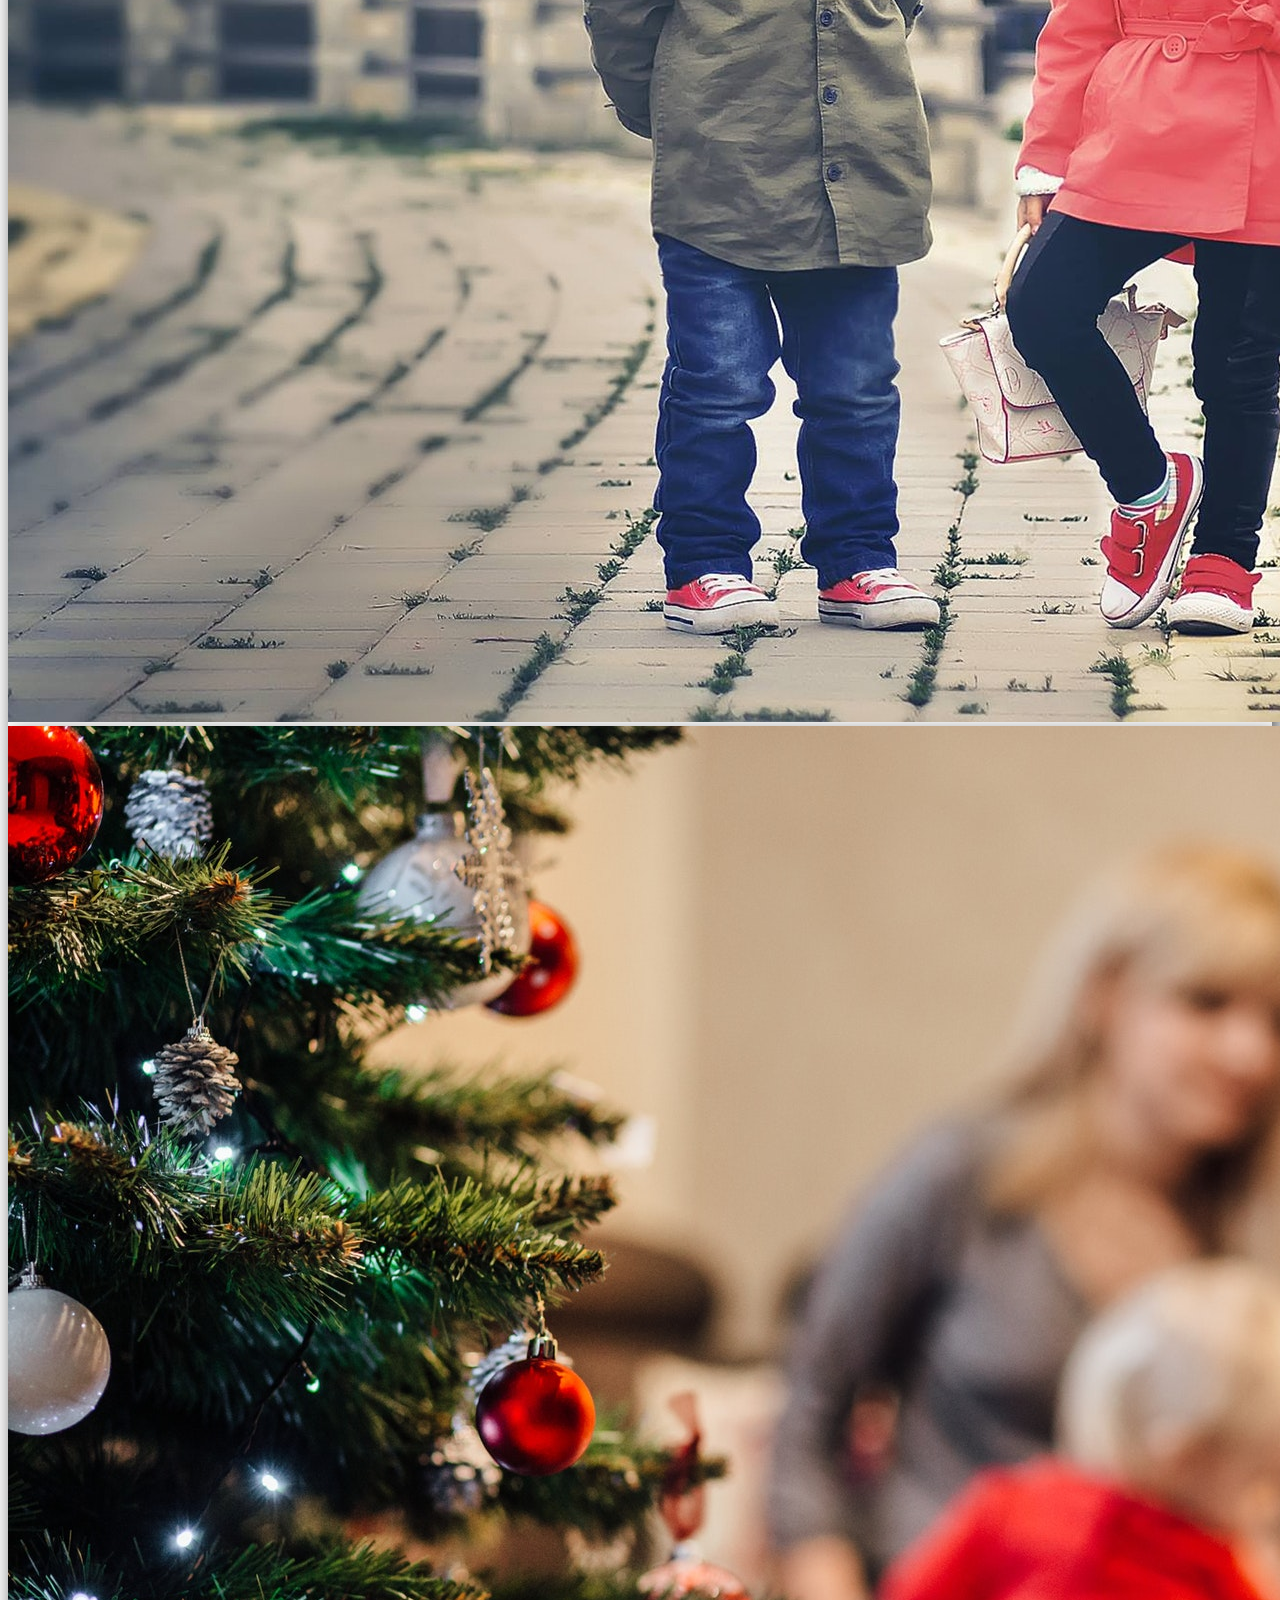
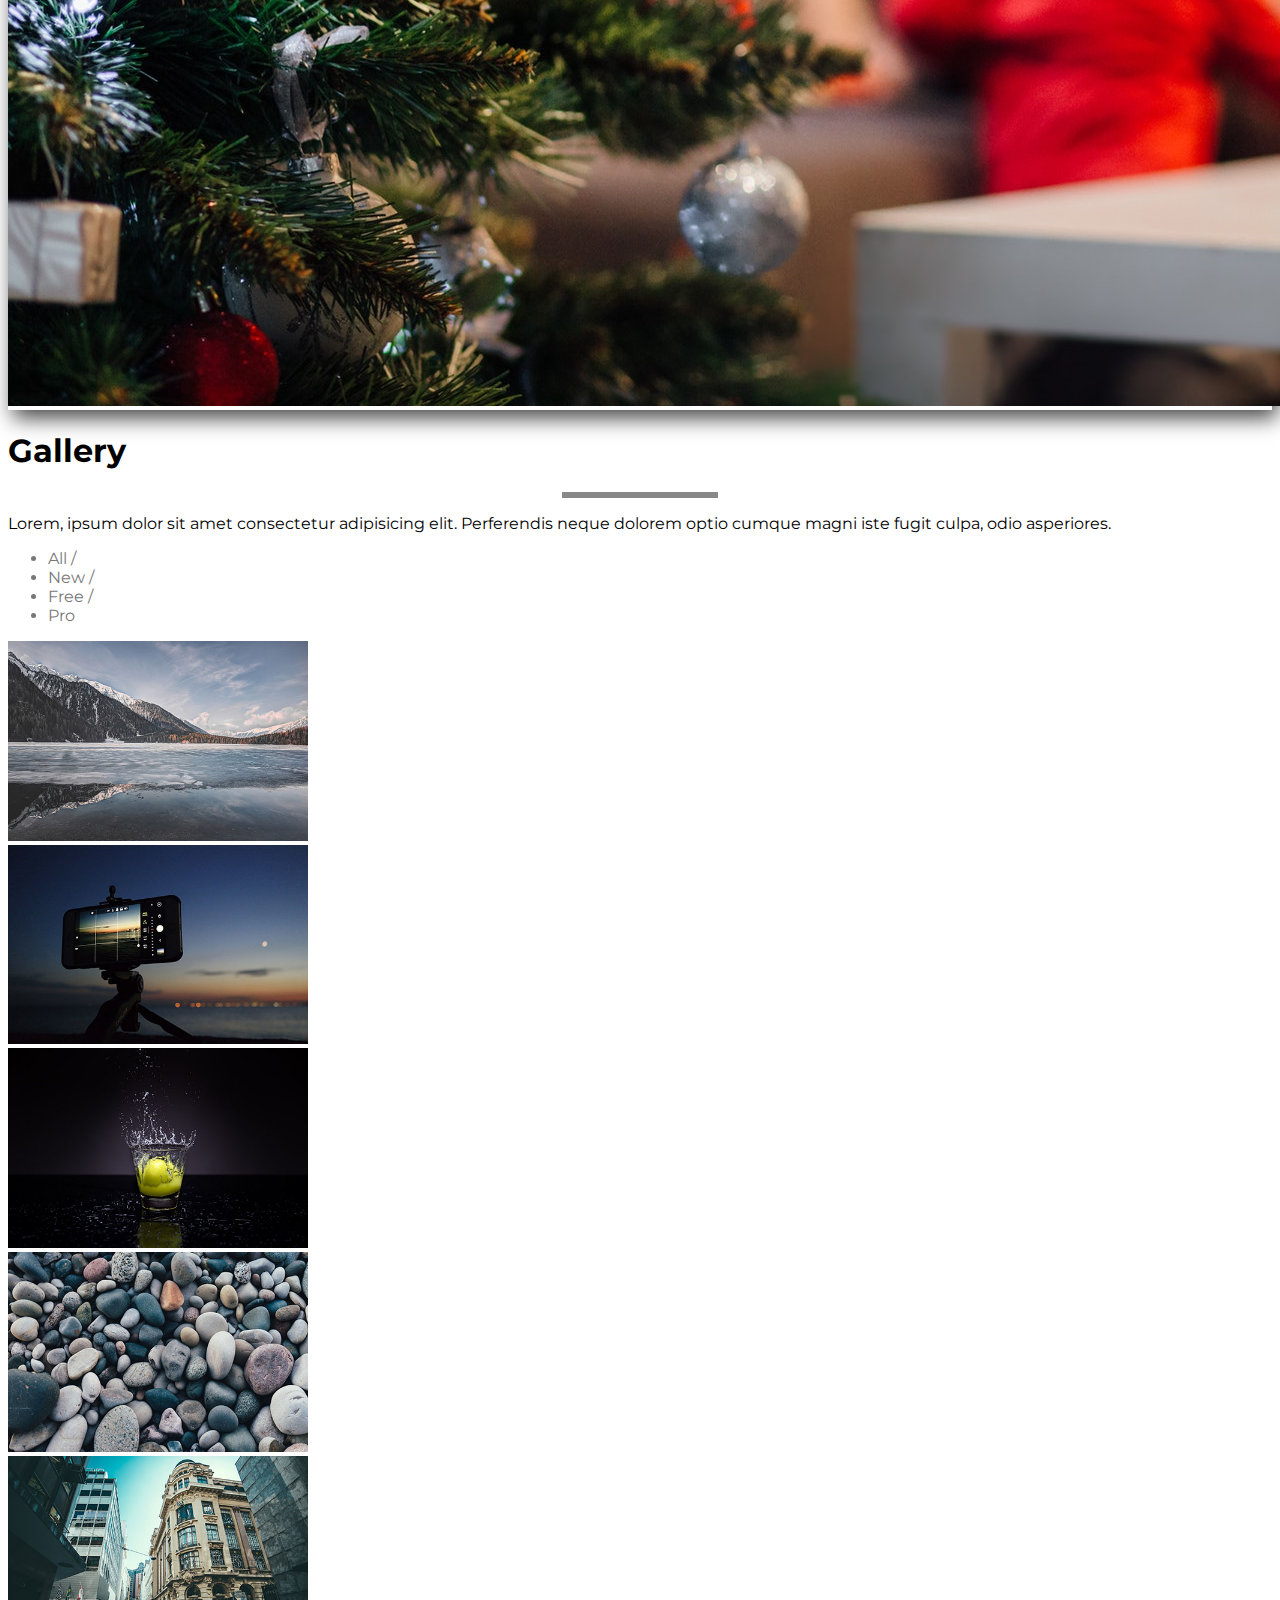
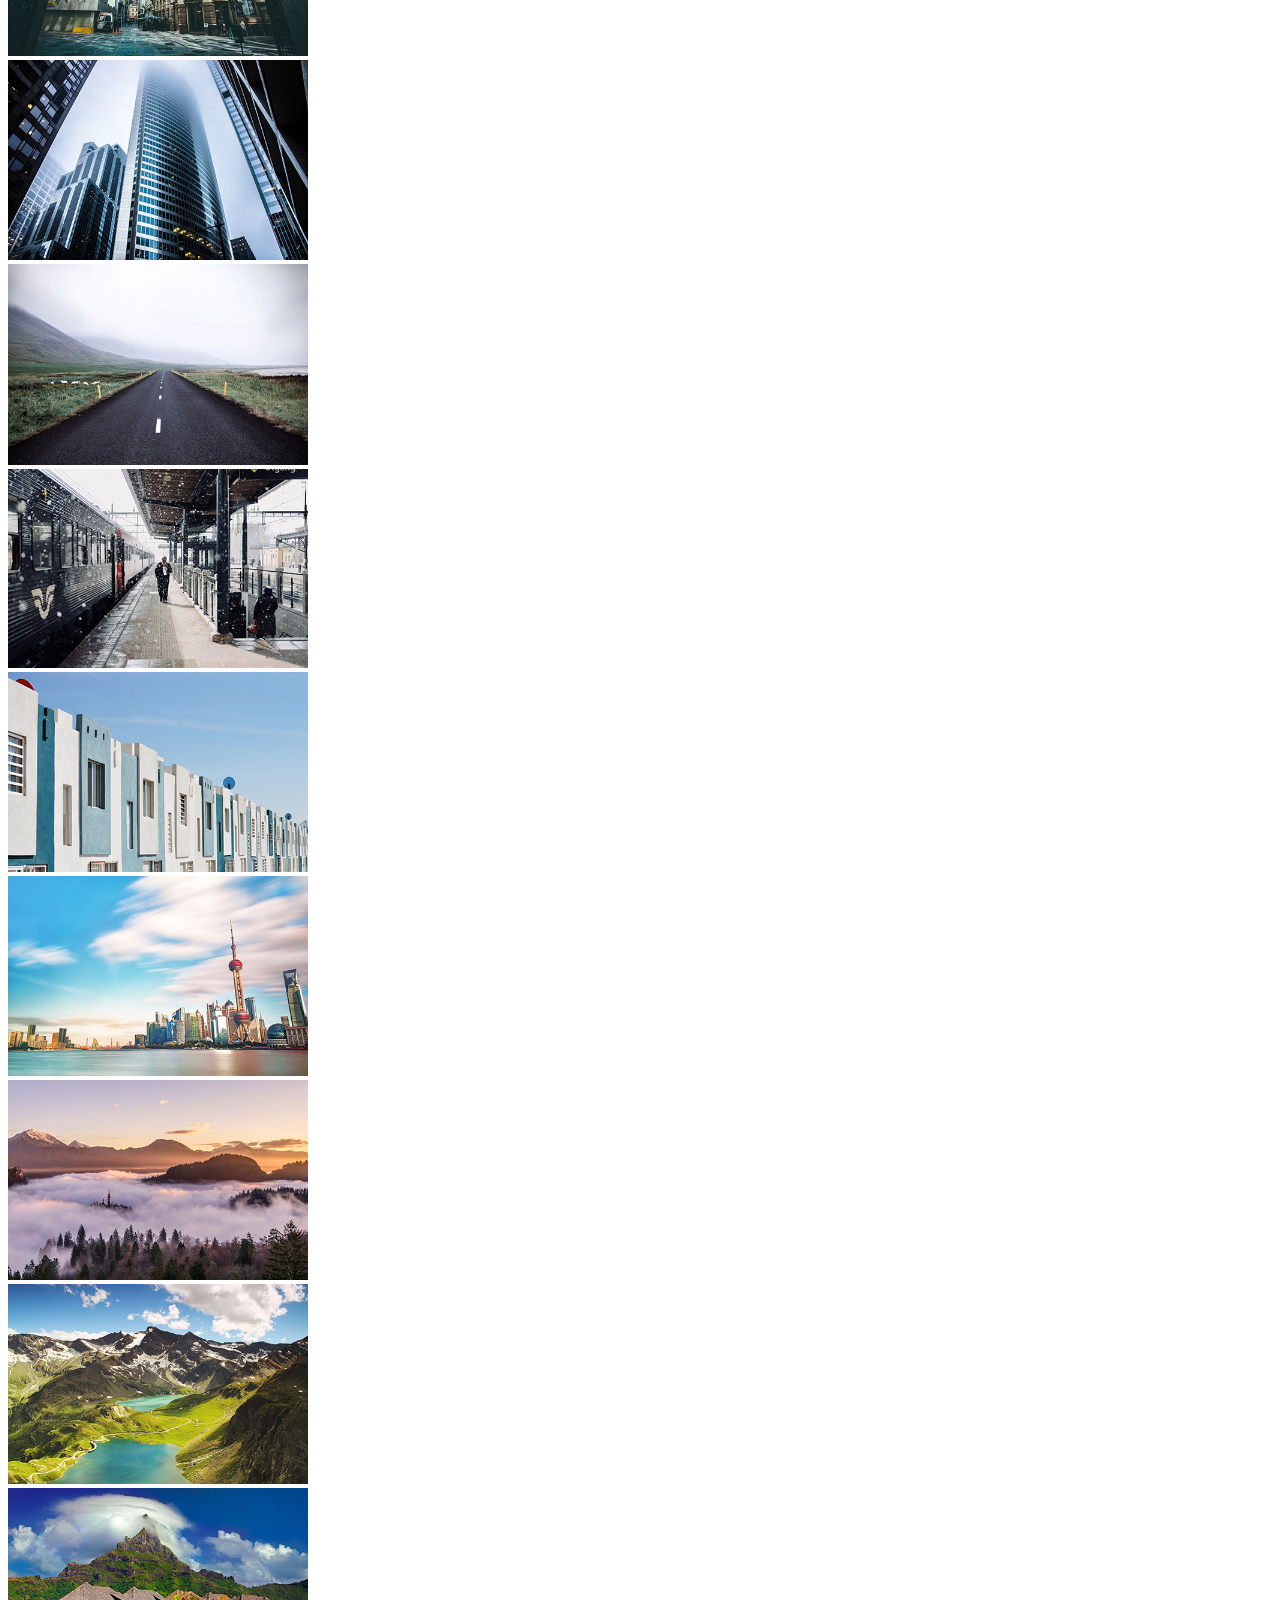
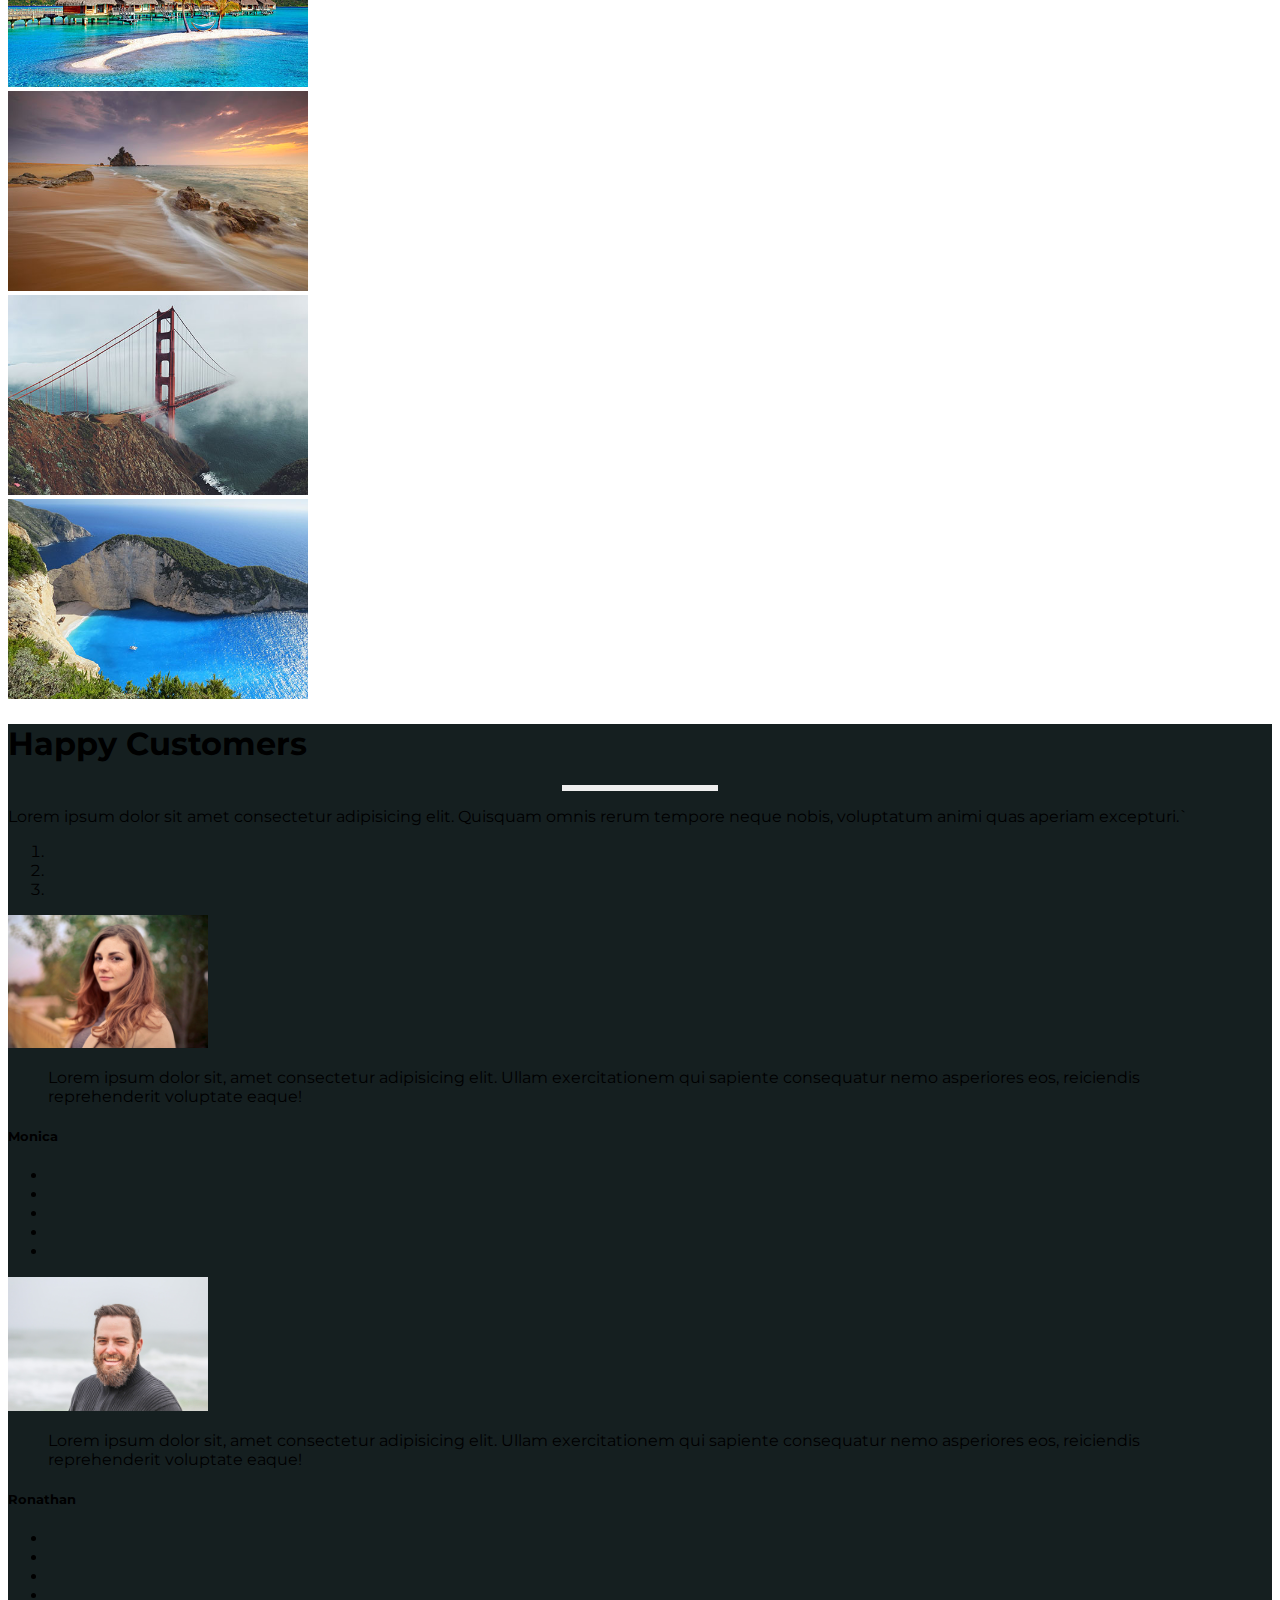
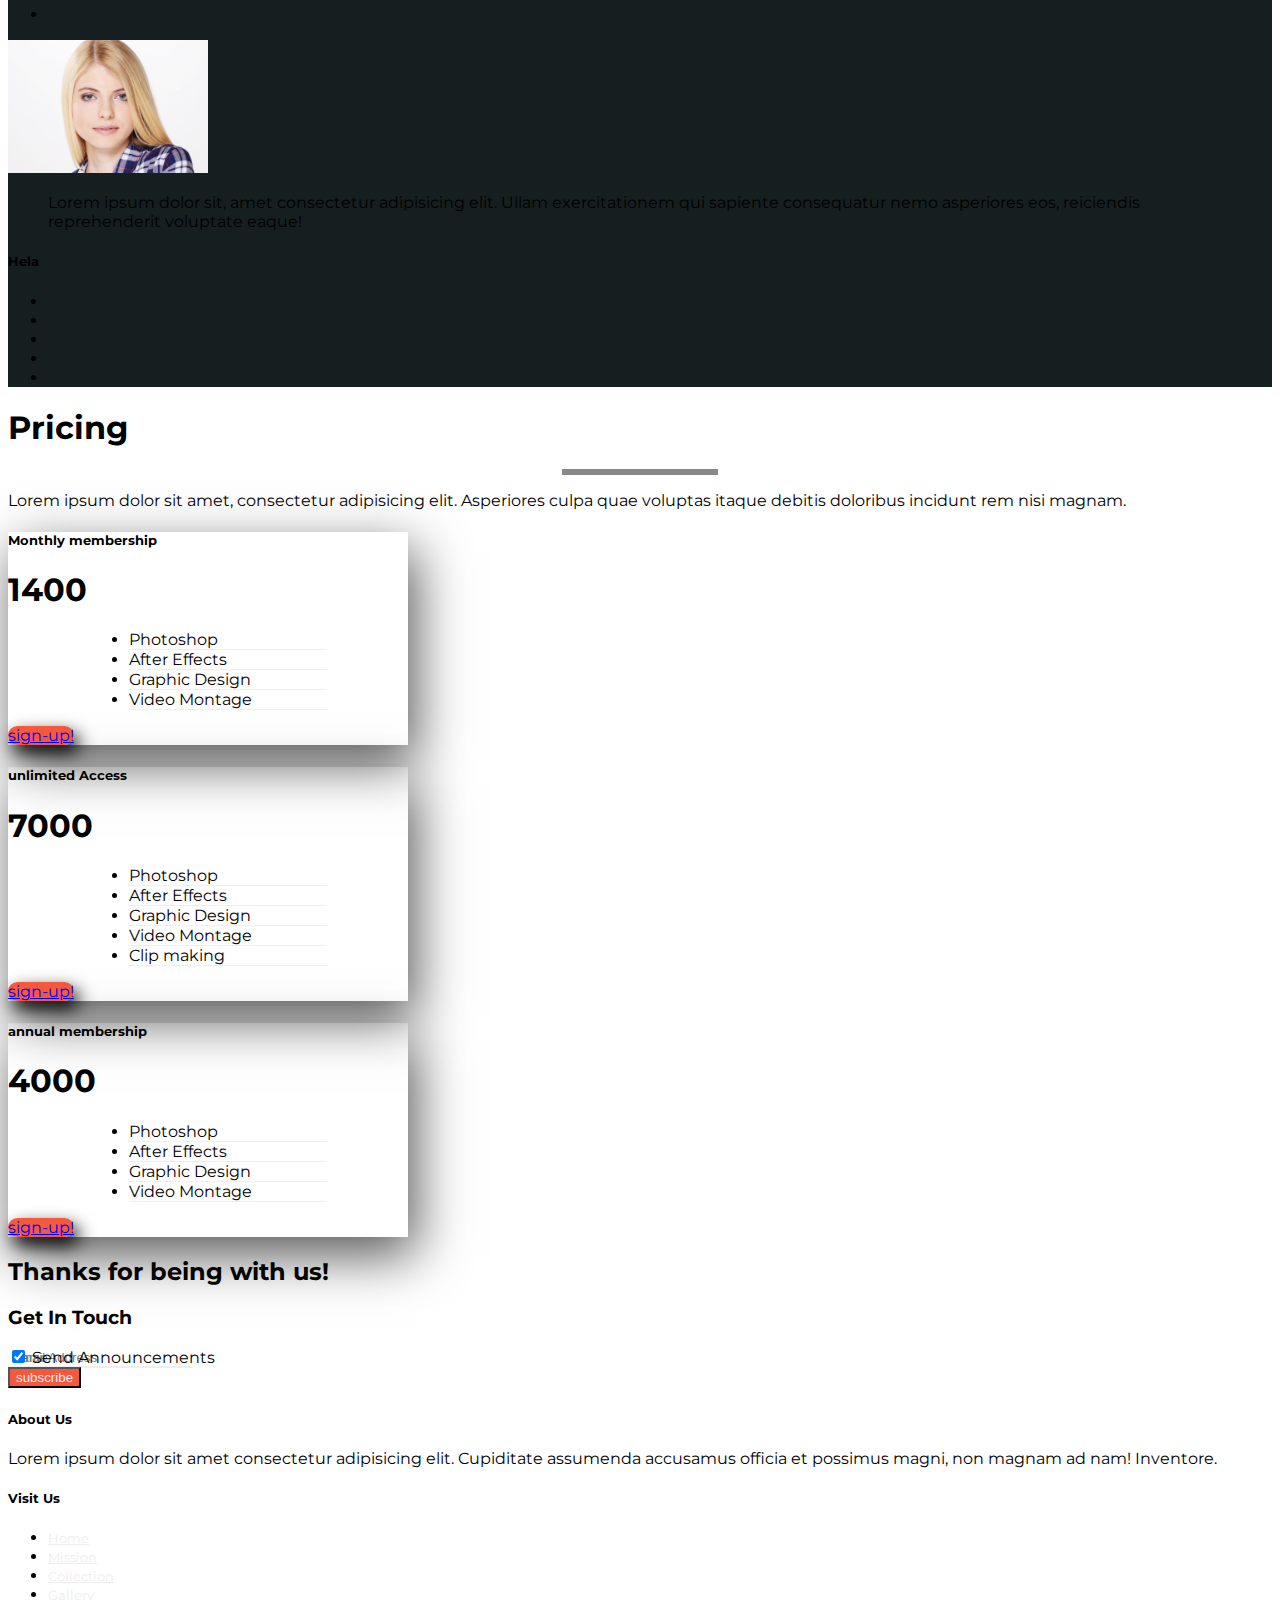
==== commit 78aa4c7d: "proj 3 completed" ====
--- a/Project 3/index.html
+++ b/Project 3/index.html
@@ -373,7 +373,81 @@
   <!-- end of contact -->
  
   <!-- footer -->
-  <!-- end of footer -->
+  <footer class="bg-dark px-5">
+    <div class="container-fluid">
+      <div class="row text-light py-4">
+        <!-- about us -->
+        <div class="col-lg-4 col-sm-4 col-sm-6">
+          <h5 class="pb-3">About Us</h5>
+          <p class="small">Lorem ipsum dolor sit amet consectetur adipisicing elit. Cupiditate assumenda accusamus officia et possimus magni, non magnam ad nam! Inventore.</p>
+        </div>
+        <!-- visit us -->
+        <div class="col-lg-2 col-sm-6">
+          <h5 class="pb-3">Visit Us</h5>
+          <ul class="list-unstyled">
+            <li>
+              <a href="#" class="footer-link">Home</a></li>
+            <li>
+              <a href="#" class="footer-link">Mission</a></li>
+            <li>
+              <a href="#" class="footer-link">Collection</a></li>
+            <li>
+              <a href="#" class="footer-link">Gallery</a></li>
+            <li>
+              <a href="#" class="footer-link">Customers</a></li>
+            <li>
+              <a href="#" class="footer-link">Pricing</a></li>
+            <li>
+              <a href="#" class="footer-link">Contact</a></li>
+          </ul>
+        </div>
+        <!-- need help -->
+        <div class="col-lg-2 col-sm-6">
+          <h5 class="pb-3">Need Help?</h5>
+          <ul class="list-unstyled">
+            <li>
+              <a href="#" class="footer-link text-uppercase">Customer Service</a>
+            </li>
+            <li>
+              <a href="#" class="footer-link text-uppercase">Online Chat</a>
+            </li>
+            <li>
+              <a href="#" class="footer-link text-uppercase">Support</a>
+            </li>
+            <li>
+              <a href="#" class="text-info">photoX@gmail.com</a>
+            </li>
+          </ul>
+        </div>
+        <!--  -->
+        <div class="col-lg-4 col-sm-6">
+          <h5 class="pb-3">Stay Connected</h5>
+          <p class="small">Lorem ipsum dolor sit amet consectetur, adipisicing elit. Distinctio fugit autem eius incidunt quasi consequatur unde ab quia corporis ducimus.</p>
+
+          <form class="mb-3">
+            <div class="input-group">
+              <input type="text" class="form-control" placeholder="Email Address">
+              <div class="input-group-append">
+                <button type="button" class="btn bg-danger text-white text-uppercase font-weight-bold">Sign Up </button></div>
+            </div>
+          </form>
+          <ul class="list-inline">
+            <li class="list-inline-item"><i class="fab fa-facebook-square fa-2x text-primary"></i></li>
+            <li class="list-inline-item"><i class="fab fa-google-plus fa-2x text-danger"></i></li>
+            <li class="list-inline-item"><i class="fab fa-instagram fa-2x text-danger"></i></li>
+            <li class="list-inline-item"><i class="fab fa-twitter fa-2x text-info"></i></li>
+            <li class="list-inline-item"><i class="fab fa-youtube fa-2x text-danger"></i></li>
+          </ul>
+        </div>
+      </div>
+      <div class="row">
+        <div class="col text-center text-light border-top pt-3">
+          <p>&copy; 2019 Copyright, All Rights Reserved</p>
+        </div>
+      </div>
+    </div>
+  </footer>
+  <!-- end of footer  -->
   <script src="https://code.jquery.com/jquery-3.3.1.slim.min.js" integrity="sha384-q8i/X+965DzO0rT7abK41JStQIAqVgRVzpbzo5smXKp4YfRvH+8abtTE1Pi6jizo" crossorigin="anonymous"></script>
   <script src="https://cdnjs.cloudflare.com/ajax/libs/popper.js/1.14.6/umd/popper.min.js" integrity="sha384-wHAiFfRlMFy6i5SRaxvfOCifBUQy1xHdJ/yoi7FRNXMRBu5WHdZYu1hA6ZOblgut" crossorigin="anonymous"></script>
   <script src="https://stackpath.bootstrapcdn.com/bootstrap/4.2.1/js/bootstrap.min.js" integrity="sha384-B0UglyR+jN6CkvvICOB2joaf5I4l3gm9GU6Hc1og6Ls7i6U/mkkaduKaBhlAXv9k" crossorigin="anonymous"></script>
--- a/Project 3/style.css
+++ b/Project 3/style.css
@@ -305,4 +305,17 @@
     margin: auto;
   }
 }
-  /* end of contact */+/* end of contact */
+
+/* footer */
+.footer-link{
+  color: #eee;
+  font-size: 13px; 
+  transition: all .3s;
+}
+
+.footer-link:hover{
+  color: #70aed2;
+  text-decoration: none;
+}
+/* end of footer */